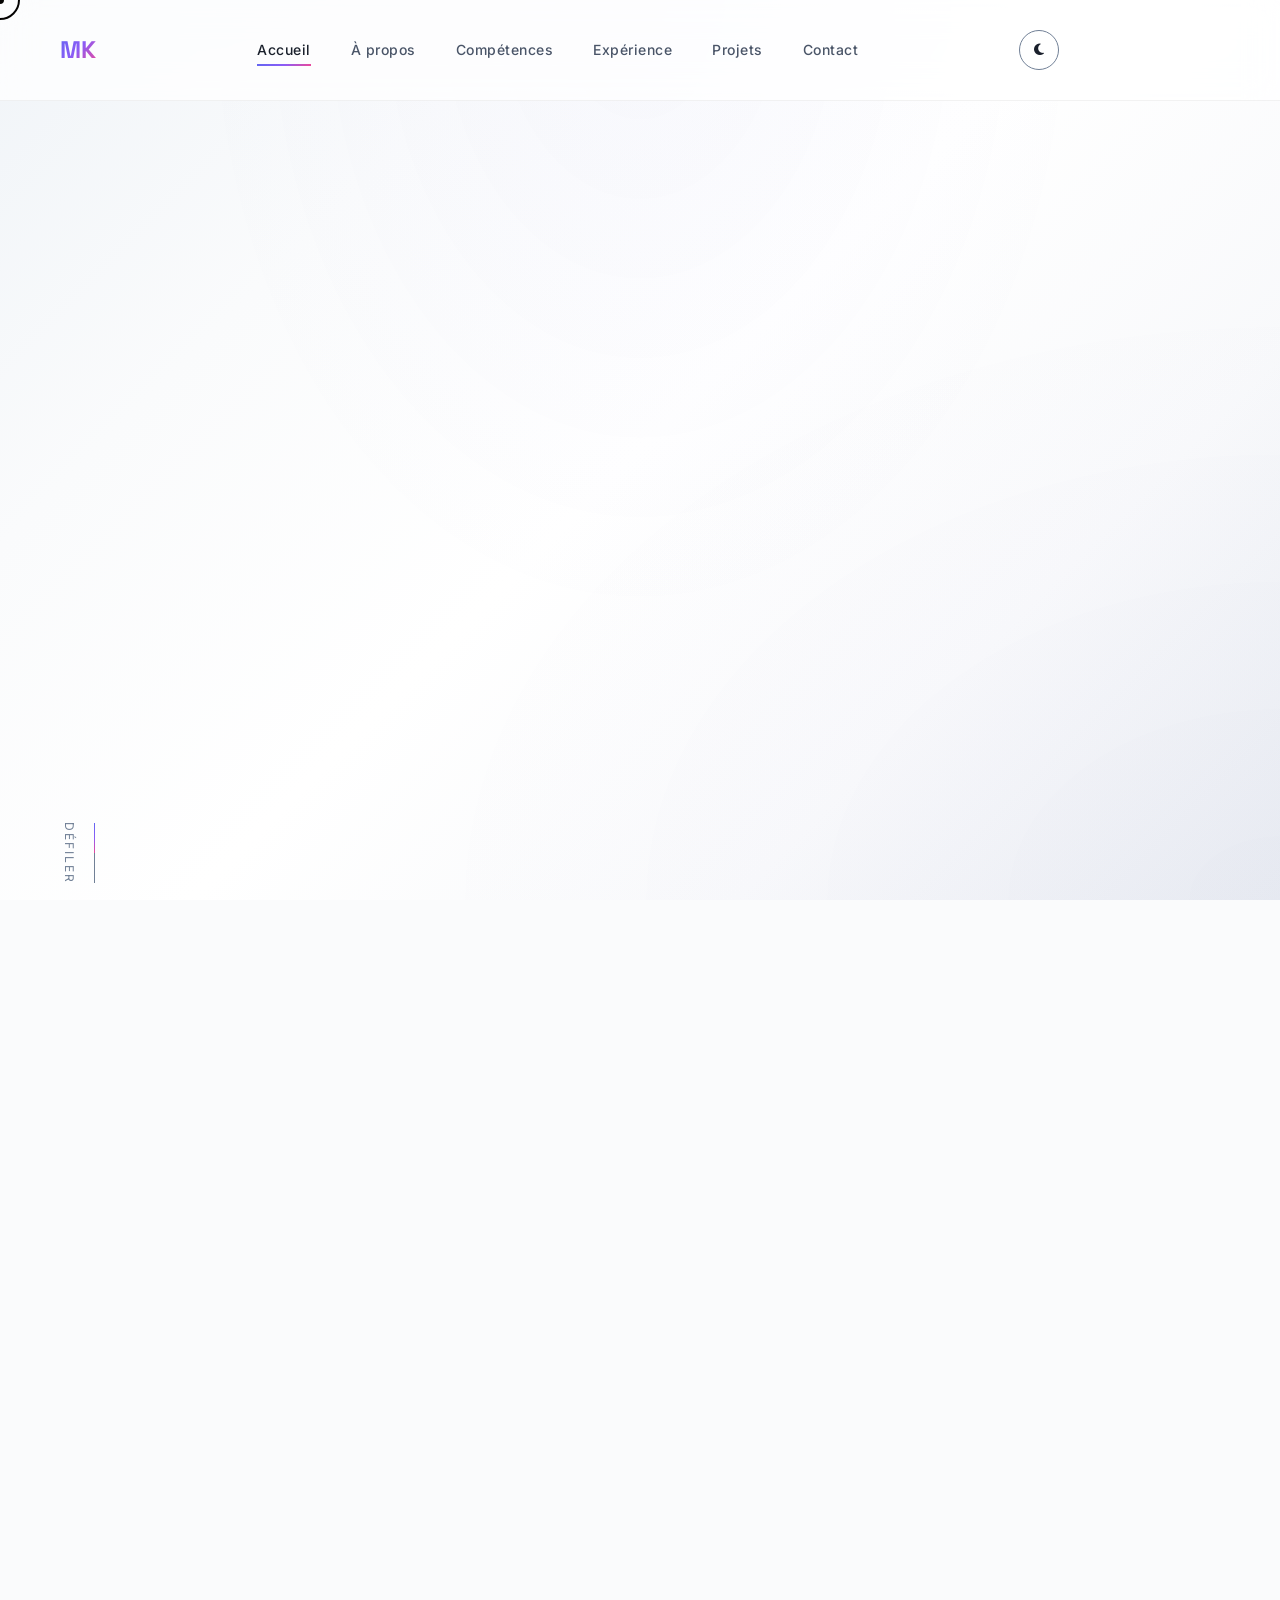
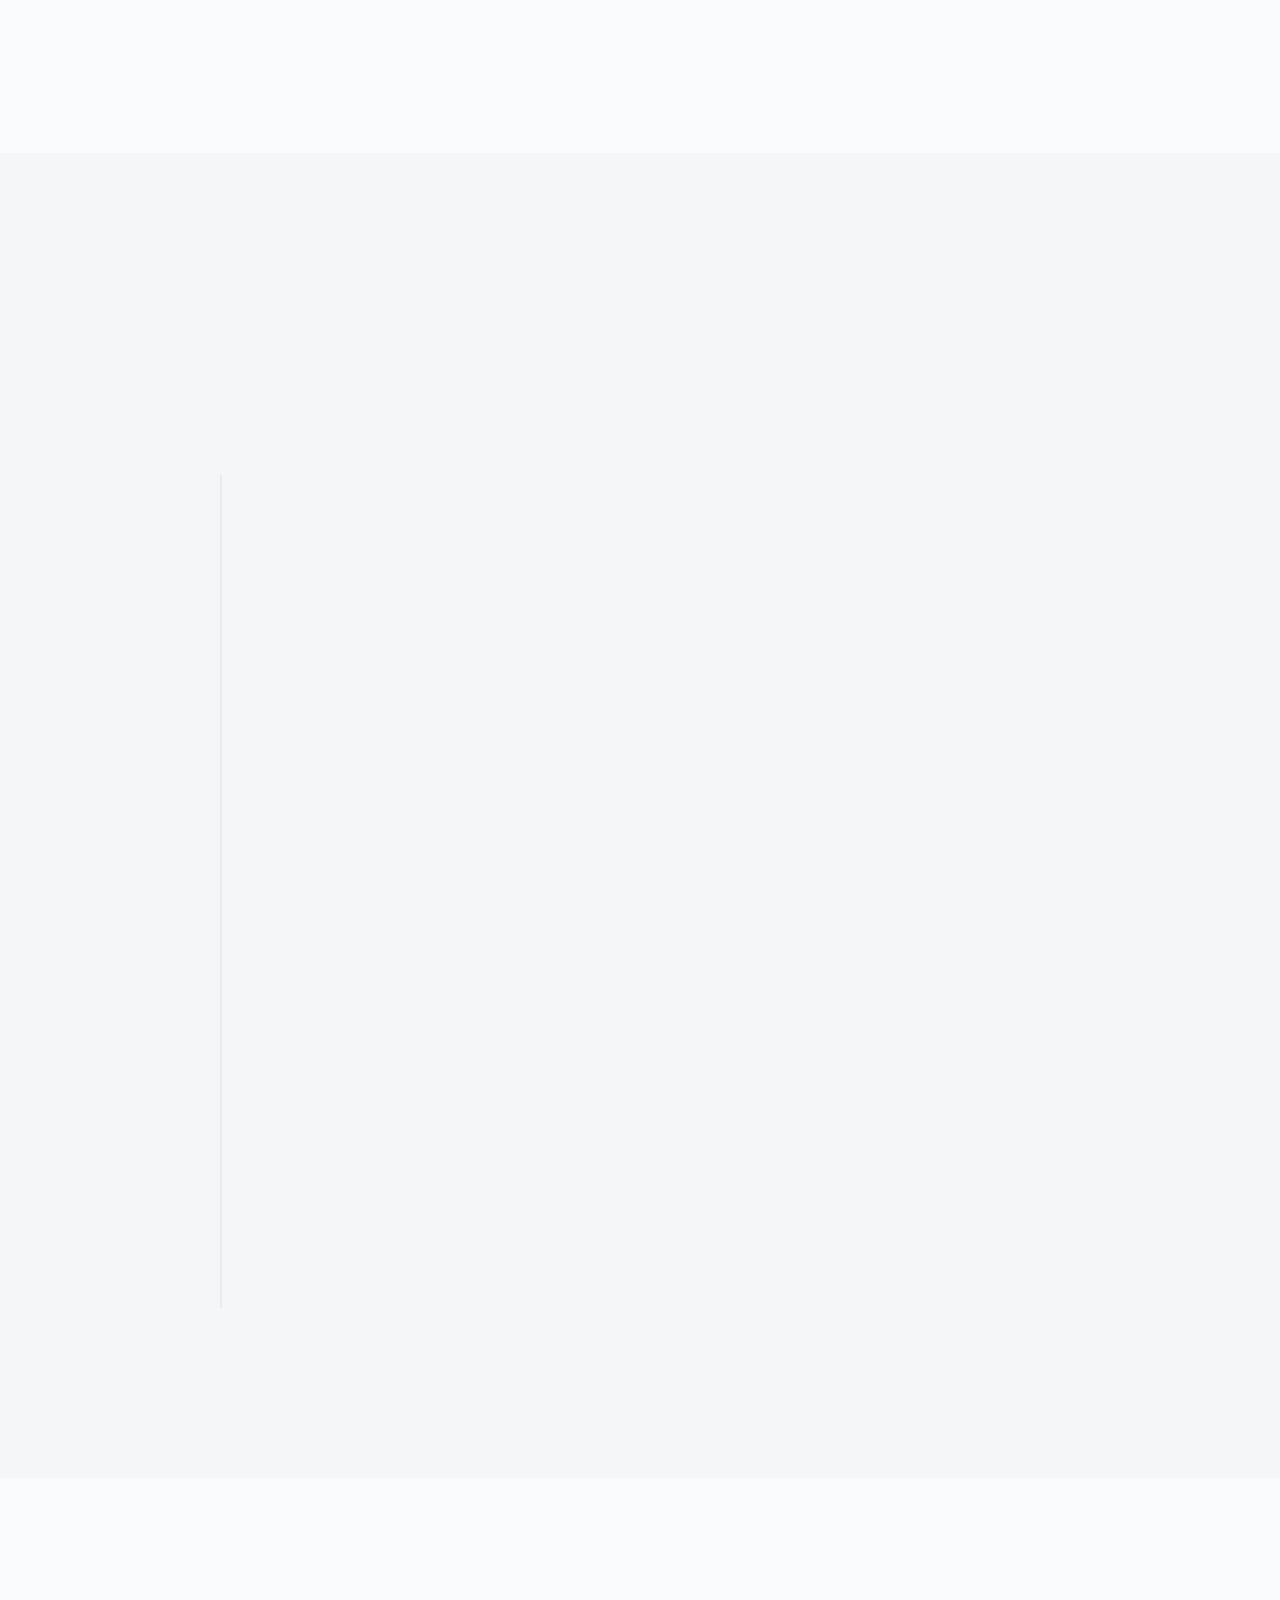
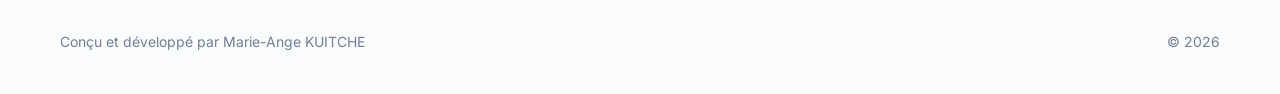
==== index.html @ 43c2dd14 "fix version mobile essaie 2" ====
<!DOCTYPE html>
<html lang="fr">
<head>
    <meta charset="UTF-8">
    <meta name="viewport" content="width=device-width, initial-scale=1.0">
    <title>Marie-Ange KUITCHE - Développeuse Full Stack | QA & Test Automation</title>

    <!-- Stylesheets -->
    <link rel="stylesheet" href="static/css/style.css?v=4.1">
    <link rel="stylesheet" href="https://cdnjs.cloudflare.com/ajax/libs/font-awesome/6.5.1/css/all.min.css">

    <!-- Fonts -->
    <link rel="preconnect" href="https://fonts.googleapis.com">
    <link rel="preconnect" href="https://fonts.gstatic.com" crossorigin>
    <link href="https://fonts.googleapis.com/css2?family=Inter:wght@300;400;500;600;700;800;900&family=Space+Grotesk:wght@300;400;500;600;700&display=swap" rel="stylesheet">
</head>
<body class="loading">
    <!-- Loading Screen -->
    <div class="loader-wrapper">
        <div class="loader">
            <div class="loader-inner">
                <div class="loader-line-wrap">
                    <div class="loader-line"></div>
                </div>
                <div class="loader-line-wrap">
                    <div class="loader-line"></div>
                </div>
                <div class="loader-line-wrap">
                    <div class="loader-line"></div>
                </div>
                <div class="loader-line-wrap">
                    <div class="loader-line"></div>
                </div>
                <div class="loader-line-wrap">
                    <div class="loader-line"></div>
                </div>
            </div>
        </div>
        <div class="loader-text">Chargement<span class="loader-dots"></span></div>
    </div>

    <!-- WebGL Canvas Background -->
    <canvas id="webgl-canvas"></canvas>

    <!-- Cursor -->
    <div class="custom-cursor">
        <div class="cursor-dot"></div>
        <div class="cursor-outline"></div>
    </div>

    <!-- Navigation -->
    <nav class="nav">
        <div class="nav-logo">
            <a href="#home" class="logo-link">
                <span class="logo-text">MK</span>
            </a>
        </div>
        <div class="nav-menu">
            <a href="#home" class="nav-item active">Accueil</a>
            <a href="#about" class="nav-item">À propos</a>
            <a href="#skills" class="nav-item">Compétences</a>
            <a href="#experience" class="nav-item">Expérience</a>
            <a href="#work" class="nav-item">Projets</a>
            <a href="#contact" class="nav-item">Contact</a>
        </div>
        <button class="theme-toggle" id="themeToggle">
            <i class="fas fa-moon"></i>
        </button>
        <div class="menu-toggle" id="menuToggle">
            <span></span>
            <span></span>
        </div>
    </nav>

    <!-- Hero Section -->
    <section id="home" class="hero-section">
        <div class="hero-content">
            <div class="hero-subtitle" data-aos="fade-up">
                <span class="line"></span>
                <span>Bonjour, je suis</span>
            </div>
            <h1 class="hero-title" data-aos="fade-up" data-aos-delay="100">
                <span class="hero-name">Marie-Ange</span>
                <span class="hero-surname">KUITCHE</span>
            </h1>
            <h2 class="hero-description" data-aos="fade-up" data-aos-delay="200">
                <span class="typing-text">Développeuse Full Stack | QA & Test Automation</span>
                <span class="cursor-blink">|</span>
            </h2>
            <p class="hero-text" data-aos="fade-up" data-aos-delay="300">
                Développeuse Full Stack spécialisée QA & Test Automation avec passion pour l'IA et les architectures cloud-natives. J'allie expertise en test automation (ISTQB Advanced Certified) et développement logiciel pour créer des solutions robustes et sécurisées.
            </p>
            <div class="hero-cta" data-aos="fade-up" data-aos-delay="400">
                <a href="#contact" class="btn btn-primary">
                    <span>Me contacter</span>
                    <i class="fas fa-arrow-right"></i>
                </a>
                <a href="#work" class="btn btn-secondary">
                    <span>Voir mes projets</span>
                    <i class="fas fa-briefcase"></i>
                </a>
            </div>
            <div class="hero-socials" data-aos="fade-up" data-aos-delay="500">
                <a href="https://github.com/N377Y" target="_blank" class="social-link">
                    <i class="fab fa-github"></i>
                </a>
                <a href="https://www.linkedin.com/in/marie-ange-nelly-kuitche-megouo-a49974226/" target="_blank" class="social-link">
                    <i class="fab fa-linkedin"></i>
                </a>
                <a href="mailto:marie-ange.kuitche@groupe-esigelec.org" class="social-link">
                    <i class="fas fa-envelope"></i>
                </a>
            </div>
        </div>
        <div class="scroll-indicator">
            <div class="scroll-text">Défiler</div>
            <div class="scroll-line"></div>
        </div>
    </section>

    <!-- About Section -->
    <section id="about" class="about-section">
        <div class="container">
            <div class="section-header" data-aos="fade-up">
                <span class="section-number">01</span>
                <h2 class="section-title">À propos de moi</h2>
            </div>
            <div class="about-grid">
                <div class="about-text" data-aos="fade-right">
                    <p class="lead">Ingénieure logiciel passionnée par l'excellence technique et l'innovation. Mon parcours combine développement Full Stack, qualité logicielle et architecture cloud, avec une expertise particulière en automatisation de tests et en solutions IA pour améliorer les processus métier.</p>

                    <h3 style="margin-top: 30px; margin-bottom: 20px; font-size: 20px; font-weight: 600;">Mon expertise couvre :</h3>
                    <ul style="list-style: none; padding-left: 0; margin-bottom: 30px;">
                        <li style="padding: 8px 0; padding-left: 20px; position: relative;">
                            <span style="position: absolute; left: 0; color: #6366f1;">•</span>
                            <strong>Test Automation & QA :</strong> Tests E2E, fonctionnels, JIRA ticketing, reporting BO
                        </li>
                        <li style="padding: 8px 0; padding-left: 20px; position: relative;">
                            <span style="position: absolute; left: 0; color: #8b5cf6;">•</span>
                            <strong>Full Stack IA :</strong> Python/Flask (backend), React/TypeScript (frontend), GCP (infrastructure)
                        </li>
                        <li style="padding: 8px 0; padding-left: 20px; position: relative;">
                            <span style="position: absolute; left: 0; color: #ec4899;">•</span>
                            <strong>Cloud-Native :</strong> Google Cloud Functions, Cloud Run, Firestore, Docker, CI/CD
                        </li>
                    </ul>

                    <p>Actuellement consultante chez Haulogy, je conçois des solutions de test automation pour garantir la qualité des applications critiques. Certifiée ISTQB Advanced Level, Google Cloud Digital Leader et Terraform Associate, je m'engage à livrer des projets performants et maintenables.</p>

                    <div class="stats-grid">
                        <div class="stat-item">
                            <div class="stat-number" data-target="3">0</div>
                            <div class="stat-label">Années d'expérience</div>
                        </div>
                        <div class="stat-item">
                            <div class="stat-number" data-target="4">0</div>
                            <div class="stat-label">Projets innovants</div>
                        </div>
                        <div class="stat-item">
                            <div class="stat-number" data-target="10">0</div>
                            <div class="stat-label">Technologies maîtrisées</div>
                        </div>
                    </div>
                </div>
                <div class="about-image" data-aos="fade-left">
                    <div class="image-wrapper">
                        <div class="image-gradient"></div>
                        
                        <img src="static/images/profile.png" alt="Marie-Ange KUITCHE" class="profile-photo">
                        
                    </div>
                </div>
            </div>
        </div>
    </section>

    <!-- Skills Section -->
    <section id="skills" class="skills-section">
        <div class="container">
            <div class="section-header" data-aos="fade-up">
                <span class="section-number">02</span>
                <h2 class="section-title">Compétences techniques</h2>
            </div>

            
            <!-- Programming Languages -->
            <div class="skills-category" data-aos="fade-up">
                <h3 class="category-title"><i class="fas fa-code"></i> Langages de Programmation</h3>
                <div class="skills-grid">
                    
                    <div class="skill-item" data-aos="fade-up" data-aos-delay="50">
                        <div class="skill-icon">
                            <i class="fab fa-python"></i>
                        </div>
                        <h3 class="skill-name">Python</h3>
                        <div class="skill-level">
                            <div class="skill-bar">
                                <div class="skill-fill" data-level="90">
                                    <span class="skill-percent">90%</span>
                                </div>
                            </div>
                        </div>
                    </div>
                    
                    <div class="skill-item" data-aos="fade-up" data-aos-delay="100">
                        <div class="skill-icon">
                            <i class="fab fa-js"></i>
                        </div>
                        <h3 class="skill-name">JavaScript</h3>
                        <div class="skill-level">
                            <div class="skill-bar">
                                <div class="skill-fill" data-level="70">
                                    <span class="skill-percent">70%</span>
                                </div>
                            </div>
                        </div>
                    </div>
                    
                    <div class="skill-item" data-aos="fade-up" data-aos-delay="150">
                        <div class="skill-icon">
                            <i class="fab fa-java"></i>
                        </div>
                        <h3 class="skill-name">Java</h3>
                        <div class="skill-level">
                            <div class="skill-bar">
                                <div class="skill-fill" data-level="65">
                                    <span class="skill-percent">65%</span>
                                </div>
                            </div>
                        </div>
                    </div>
                    
                    <div class="skill-item" data-aos="fade-up" data-aos-delay="200">
                        <div class="skill-icon">
                            <i class="fas fa-code"></i>
                        </div>
                        <h3 class="skill-name">C</h3>
                        <div class="skill-level">
                            <div class="skill-bar">
                                <div class="skill-fill" data-level="80">
                                    <span class="skill-percent">80%</span>
                                </div>
                            </div>
                        </div>
                    </div>
                    
                    <div class="skill-item" data-aos="fade-up" data-aos-delay="250">
                        <div class="skill-icon">
                            <i class="fas fa-code"></i>
                        </div>
                        <h3 class="skill-name">C++</h3>
                        <div class="skill-level">
                            <div class="skill-bar">
                                <div class="skill-fill" data-level="70">
                                    <span class="skill-percent">70%</span>
                                </div>
                            </div>
                        </div>
                    </div>
                    
                    <div class="skill-item" data-aos="fade-up" data-aos-delay="300">
                        <div class="skill-icon">
                            <i class="fab fa-html5"></i>
                        </div>
                        <h3 class="skill-name">HTML/CSS</h3>
                        <div class="skill-level">
                            <div class="skill-bar">
                                <div class="skill-fill" data-level="95">
                                    <span class="skill-percent">95%</span>
                                </div>
                            </div>
                        </div>
                    </div>
                    
                    <div class="skill-item" data-aos="fade-up" data-aos-delay="350">
                        <div class="skill-icon">
                            <i class="fas fa-database"></i>
                        </div>
                        <h3 class="skill-name">SQL</h3>
                        <div class="skill-level">
                            <div class="skill-bar">
                                <div class="skill-fill" data-level="65">
                                    <span class="skill-percent">65%</span>
                                </div>
                            </div>
                        </div>
                    </div>
                    
                </div>
            </div>

            <!-- Frameworks -->
            <div class="skills-category" data-aos="fade-up">
                <h3 class="category-title"><i class="fas fa-layer-group"></i> Frameworks & Bibliothèques</h3>
                <div class="skills-grid">
                    
                    <div class="skill-item" data-aos="fade-up" data-aos-delay="50">
                        <div class="skill-icon">
                            <i class="fas fa-flask"></i>
                        </div>
                        <h3 class="skill-name">Flask</h3>
                        <div class="skill-level">
                            <div class="skill-bar">
                                <div class="skill-fill" data-level="75">
                                    <span class="skill-percent">75%</span>
                                </div>
                            </div>
                        </div>
                    </div>
                    
                    <div class="skill-item" data-aos="fade-up" data-aos-delay="100">
                        <div class="skill-icon">
                            <i class="fab fa-react"></i>
                        </div>
                        <h3 class="skill-name">React</h3>
                        <div class="skill-level">
                            <div class="skill-bar">
                                <div class="skill-fill" data-level="65">
                                    <span class="skill-percent">65%</span>
                                </div>
                            </div>
                        </div>
                    </div>
                    
                    <div class="skill-item" data-aos="fade-up" data-aos-delay="150">
                        <div class="skill-icon">
                            <i class="fab fa-vuejs"></i>
                        </div>
                        <h3 class="skill-name">Vue.js</h3>
                        <div class="skill-level">
                            <div class="skill-bar">
                                <div class="skill-fill" data-level="75">
                                    <span class="skill-percent">75%</span>
                                </div>
                            </div>
                        </div>
                    </div>
                    
                </div>
            </div>

            <!-- DevOps & Cloud -->
            <div class="skills-category" data-aos="fade-up">
                <h3 class="category-title"><i class="fas fa-cloud"></i> DevOps & Cloud</h3>
                <div class="skills-grid">
                    
                    <div class="skill-item" data-aos="fade-up" data-aos-delay="50">
                        <div class="skill-icon">
                            <i class="fab fa-docker"></i>
                        </div>
                        <h3 class="skill-name">Docker</h3>
                        <div class="skill-level">
                            <div class="skill-bar">
                                <div class="skill-fill" data-level="80">
                                    <span class="skill-percent">80%</span>
                                </div>
                            </div>
                        </div>
                    </div>
                    
                    <div class="skill-item" data-aos="fade-up" data-aos-delay="100">
                        <div class="skill-icon">
                            <i class="fas fa-dharmachakra"></i>
                        </div>
                        <h3 class="skill-name">Kubernetes</h3>
                        <div class="skill-level">
                            <div class="skill-bar">
                                <div class="skill-fill" data-level="30">
                                    <span class="skill-percent">30%</span>
                                </div>
                            </div>
                        </div>
                    </div>
                    
                    <div class="skill-item" data-aos="fade-up" data-aos-delay="150">
                        <div class="skill-icon">
                            <i class="fab fa-aws"></i>
                        </div>
                        <h3 class="skill-name">AWS</h3>
                        <div class="skill-level">
                            <div class="skill-bar">
                                <div class="skill-fill" data-level="40">
                                    <span class="skill-percent">40%</span>
                                </div>
                            </div>
                        </div>
                    </div>
                    
                    <div class="skill-item" data-aos="fade-up" data-aos-delay="200">
                        <div class="skill-icon">
                            <i class="fab fa-google"></i>
                        </div>
                        <h3 class="skill-name">Google Cloud Platform</h3>
                        <div class="skill-level">
                            <div class="skill-bar">
                                <div class="skill-fill" data-level="65">
                                    <span class="skill-percent">65%</span>
                                </div>
                            </div>
                        </div>
                    </div>
                    
                </div>
            </div>

            <!-- Tools & IDE -->
            <div class="skills-category skills-extra-category" data-aos="fade-up" style="display: none;">
                <h3 class="category-title"><i class="fas fa-tools"></i> Outils & IDE</h3>
                <div class="skills-grid">
                    
                    <div class="skill-item" data-aos="fade-up" data-aos-delay="50">
                        <div class="skill-icon">
                            <i class="fas fa-code"></i>
                        </div>
                        <h3 class="skill-name">VS Code</h3>
                        <div class="skill-level">
                            <div class="skill-bar">
                                <div class="skill-fill" data-level="95">
                                    <span class="skill-percent">95%</span>
                                </div>
                            </div>
                        </div>
                    </div>
                    
                    <div class="skill-item" data-aos="fade-up" data-aos-delay="100">
                        <div class="skill-icon">
                            <i class="fas fa-code"></i>
                        </div>
                        <h3 class="skill-name">PyCharm</h3>
                        <div class="skill-level">
                            <div class="skill-bar">
                                <div class="skill-fill" data-level="90">
                                    <span class="skill-percent">90%</span>
                                </div>
                            </div>
                        </div>
                    </div>
                    
                    <div class="skill-item" data-aos="fade-up" data-aos-delay="150">
                        <div class="skill-icon">
                            <i class="fas fa-code"></i>
                        </div>
                        <h3 class="skill-name">IntelliJ IDEA</h3>
                        <div class="skill-level">
                            <div class="skill-bar">
                                <div class="skill-fill" data-level="85">
                                    <span class="skill-percent">85%</span>
                                </div>
                            </div>
                        </div>
                    </div>
                    
                    <div class="skill-item" data-aos="fade-up" data-aos-delay="200">
                        <div class="skill-icon">
                            <i class="fas fa-code"></i>
                        </div>
                        <h3 class="skill-name">CLion</h3>
                        <div class="skill-level">
                            <div class="skill-bar">
                                <div class="skill-fill" data-level="80">
                                    <span class="skill-percent">80%</span>
                                </div>
                            </div>
                        </div>
                    </div>
                    
                    <div class="skill-item" data-aos="fade-up" data-aos-delay="250">
                        <div class="skill-icon">
                            <i class="fas fa-code"></i>
                        </div>
                        <h3 class="skill-name">Eclipse</h3>
                        <div class="skill-level">
                            <div class="skill-bar">
                                <div class="skill-fill" data-level="75">
                                    <span class="skill-percent">75%</span>
                                </div>
                            </div>
                        </div>
                    </div>
                    
                    <div class="skill-item" data-aos="fade-up" data-aos-delay="300">
                        <div class="skill-icon">
                            <i class="fab fa-github"></i>
                        </div>
                        <h3 class="skill-name">Git/GitHub</h3>
                        <div class="skill-level">
                            <div class="skill-bar">
                                <div class="skill-fill" data-level="90">
                                    <span class="skill-percent">90%</span>
                                </div>
                            </div>
                        </div>
                    </div>
                    
                    <div class="skill-item" data-aos="fade-up" data-aos-delay="350">
                        <div class="skill-icon">
                            <i class="fab fa-jira"></i>
                        </div>
                        <h3 class="skill-name">JIRA</h3>
                        <div class="skill-level">
                            <div class="skill-bar">
                                <div class="skill-fill" data-level="90">
                                    <span class="skill-percent">90%</span>
                                </div>
                            </div>
                        </div>
                    </div>
                    
                    <div class="skill-item" data-aos="fade-up" data-aos-delay="400">
                        <div class="skill-icon">
                            <i class="fab fa-confluence"></i>
                        </div>
                        <h3 class="skill-name">Confluence</h3>
                        <div class="skill-level">
                            <div class="skill-bar">
                                <div class="skill-fill" data-level="65">
                                    <span class="skill-percent">65%</span>
                                </div>
                            </div>
                        </div>
                    </div>
                    
                </div>
            </div>

            <!-- Testing & QA -->
            <div class="skills-category skills-extra-category" data-aos="fade-up" style="display: none;">
                <h3 class="category-title"><i class="fas fa-vial"></i> Testing & QA</h3>
                <div class="skills-grid">
                    
                    <div class="skill-item" data-aos="fade-up" data-aos-delay="50">
                        <div class="skill-icon">
                            <i class="fas fa-robot"></i>
                        </div>
                        <h3 class="skill-name">Playwright</h3>
                        <div class="skill-level">
                            <div class="skill-bar">
                                <div class="skill-fill" data-level="75">
                                    <span class="skill-percent">75%</span>
                                </div>
                            </div>
                        </div>
                    </div>
                    
                    <div class="skill-item" data-aos="fade-up" data-aos-delay="100">
                        <div class="skill-icon">
                            <i class="fas fa-chart-bar"></i>
                        </div>
                        <h3 class="skill-name">JasperSoft</h3>
                        <div class="skill-level">
                            <div class="skill-bar">
                                <div class="skill-fill" data-level="65">
                                    <span class="skill-percent">65%</span>
                                </div>
                            </div>
                        </div>
                    </div>
                    
                    <div class="skill-item" data-aos="fade-up" data-aos-delay="150">
                        <div class="skill-icon">
                            <i class="fas fa-vial"></i>
                        </div>
                        <h3 class="skill-name">Xray</h3>
                        <div class="skill-level">
                            <div class="skill-bar">
                                <div class="skill-fill" data-level="75">
                                    <span class="skill-percent">75%</span>
                                </div>
                            </div>
                        </div>
                    </div>
                    
                    <div class="skill-item" data-aos="fade-up" data-aos-delay="200">
                        <div class="skill-icon">
                            <i class="fas fa-bug"></i>
                        </div>
                        <h3 class="skill-name">Jam</h3>
                        <div class="skill-level">
                            <div class="skill-bar">
                                <div class="skill-fill" data-level="65">
                                    <span class="skill-percent">65%</span>
                                </div>
                            </div>
                        </div>
                    </div>
                    
                </div>
            </div>

            <!-- Databases -->
            <div class="skills-category skills-extra-category" data-aos="fade-up" style="display: none;">
                <h3 class="category-title"><i class="fas fa-database"></i> Bases de Données</h3>
                <div class="skills-grid">
                    
                    <div class="skill-item" data-aos="fade-up" data-aos-delay="50">
                        <div class="skill-icon">
                            <i class="fas fa-database"></i>
                        </div>
                        <h3 class="skill-name">PostgreSQL</h3>
                        <div class="skill-level">
                            <div class="skill-bar">
                                <div class="skill-fill" data-level="85">
                                    <span class="skill-percent">85%</span>
                                </div>
                            </div>
                        </div>
                    </div>
                    
                    <div class="skill-item" data-aos="fade-up" data-aos-delay="100">
                        <div class="skill-icon">
                            <i class="fas fa-database"></i>
                        </div>
                        <h3 class="skill-name">MongoDB</h3>
                        <div class="skill-level">
                            <div class="skill-bar">
                                <div class="skill-fill" data-level="50">
                                    <span class="skill-percent">50%</span>
                                </div>
                            </div>
                        </div>
                    </div>
                    
                    <div class="skill-item" data-aos="fade-up" data-aos-delay="150">
                        <div class="skill-icon">
                            <i class="fas fa-database"></i>
                        </div>
                        <h3 class="skill-name">NoSQL</h3>
                        <div class="skill-level">
                            <div class="skill-bar">
                                <div class="skill-fill" data-level="50">
                                    <span class="skill-percent">50%</span>
                                </div>
                            </div>
                        </div>
                    </div>
                    
                </div>
            </div>

            <!-- AI Coding Tools -->
            <div class="skills-category skills-extra-category" data-aos="fade-up" style="display: none;">
                <h3 class="category-title"><i class="fas fa-brain"></i> Outils IA pour le Coding</h3>
                <div class="skills-grid">
                    
                    <div class="skill-item" data-aos="fade-up" data-aos-delay="50">
                        <div class="skill-icon">
                            <i class="fas fa-robot"></i>
                        </div>
                        <h3 class="skill-name">Claude Code</h3>
                        <div class="skill-level">
                            <div class="skill-bar">
                                <div class="skill-fill" data-level="90">
                                    <span class="skill-percent">90%</span>
                                </div>
                            </div>
                        </div>
                    </div>
                    
                    <div class="skill-item" data-aos="fade-up" data-aos-delay="100">
                        <div class="skill-icon">
                            <i class="fab fa-github"></i>
                        </div>
                        <h3 class="skill-name">GitHub Copilot</h3>
                        <div class="skill-level">
                            <div class="skill-bar">
                                <div class="skill-fill" data-level="95">
                                    <span class="skill-percent">95%</span>
                                </div>
                            </div>
                        </div>
                    </div>
                    
                    <div class="skill-item" data-aos="fade-up" data-aos-delay="150">
                        <div class="skill-icon">
                            <i class="fas fa-hand-sparkles"></i>
                        </div>
                        <h3 class="skill-name">Manus</h3>
                        <div class="skill-level">
                            <div class="skill-bar">
                                <div class="skill-fill" data-level="85">
                                    <span class="skill-percent">85%</span>
                                </div>
                            </div>
                        </div>
                    </div>
                    
                    <div class="skill-item" data-aos="fade-up" data-aos-delay="200">
                        <div class="skill-icon">
                            <i class="fas fa-gem"></i>
                        </div>
                        <h3 class="skill-name">Gemini</h3>
                        <div class="skill-level">
                            <div class="skill-bar">
                                <div class="skill-fill" data-level="80">
                                    <span class="skill-percent">80%</span>
                                </div>
                            </div>
                        </div>
                    </div>
                    
                    <div class="skill-item" data-aos="fade-up" data-aos-delay="250">
                        <div class="skill-icon">
                            <i class="fas fa-brain"></i>
                        </div>
                        <h3 class="skill-name">GPT Codex</h3>
                        <div class="skill-level">
                            <div class="skill-bar">
                                <div class="skill-fill" data-level="85">
                                    <span class="skill-percent">85%</span>
                                </div>
                            </div>
                        </div>
                    </div>
                    
                </div>
            </div>

            <!-- Show More Button -->
            <div class="skills-show-more" data-aos="fade-up" style="text-align: center; margin-top: 40px;">
                <button id="skillsToggleBtn" class="btn btn-secondary">
                    <span id="skillsToggleText">Voir plus</span>
                    <i id="skillsToggleIcon" class="fas fa-chevron-down"></i>
                </button>
            </div>

            
        </div>
    </section>

    <!-- Soft Skills Section -->
    <section id="soft-skills" class="soft-skills-section">
        <div class="container">
            <div class="section-header" data-aos="fade-up">
                <span class="section-number">03</span>
                <h2 class="section-title">Compétences comportementales</h2>
            </div>
            <div class="soft-skills-grid">
                
                <div class="soft-skill-card" data-aos="fade-up" data-aos-delay="50">
                    <div class="soft-skill-icon">
                        <i class="fas fa-ear-listen"></i>
                    </div>
                    <h3 class="soft-skill-name">Écoute active</h3>
                    <p class="soft-skill-description">Capacité d'écoute attentive pour comprendre les besoins et les attentes des clients et équipes.</p>
                </div>
                
                <div class="soft-skill-card" data-aos="fade-up" data-aos-delay="100">
                    <div class="soft-skill-icon">
                        <i class="fas fa-lightbulb"></i>
                    </div>
                    <h3 class="soft-skill-name">Curiosité</h3>
                    <p class="soft-skill-description">Soif d'apprendre et de découvrir de nouvelles technologies et approches innovantes.</p>
                </div>
                
                <div class="soft-skill-card" data-aos="fade-up" data-aos-delay="150">
                    <div class="soft-skill-icon">
                        <i class="fas fa-shield-alt"></i>
                    </div>
                    <h3 class="soft-skill-name">Résilience</h3>
                    <p class="soft-skill-description">Capacité à persévérer face aux défis et à rebondir après les obstacles.</p>
                </div>
                
                <div class="soft-skill-card" data-aos="fade-up" data-aos-delay="200">
                    <div class="soft-skill-icon">
                        <i class="fas fa-palette"></i>
                    </div>
                    <h3 class="soft-skill-name">Créativité</h3>
                    <p class="soft-skill-description">Approche créative pour résoudre des problèmes complexes avec des solutions innovantes.</p>
                </div>
                
                <div class="soft-skill-card" data-aos="fade-up" data-aos-delay="250">
                    <div class="soft-skill-icon">
                        <i class="fas fa-heart"></i>
                    </div>
                    <h3 class="soft-skill-name">Intelligence émotionnelle</h3>
                    <p class="soft-skill-description">Compréhension et gestion des émotions pour favoriser de bonnes relations de travail.</p>
                </div>
                
                <div class="soft-skill-card" data-aos="fade-up" data-aos-delay="300">
                    <div class="soft-skill-icon">
                        <i class="fas fa-sync-alt"></i>
                    </div>
                    <h3 class="soft-skill-name">Flexibilité et adaptabilité</h3>
                    <p class="soft-skill-description">Adaptation rapide aux changements et aux nouvelles situations professionnelles.</p>
                </div>
                
            </div>
        </div>
    </section>

    <!-- Experience Section -->
    <section id="experience" class="experience-section">
        <div class="container">
            <div class="section-header" data-aos="fade-up">
                <span class="section-number">04</span>
                <h2 class="section-title">Expérience professionnelle</h2>
            </div>
            <div class="timeline">
                
                <div class="timeline-item" data-aos="fade-up" data-aos-delay="100">
                    <div class="timeline-marker">
                        <i class="fas fa-briefcase"></i>
                    </div>
                    <div class="timeline-content">
                        <div class="timeline-header">
                            <h3 class="timeline-title">Consultante Testing</h3>
                            <span class="timeline-company">Haulogy, Poitiers</span>
                            <span class="timeline-period">
                                <i class="far fa-calendar"></i> Novembre 2023 - Présent
                            </span>
                        </div>
                        <p class="timeline-description">Tests et automatisation pour améliorer la qualité logicielle des applications clients.</p>
                        
                        <ul class="timeline-achievements">
                            
                            <li>Tests Fonctionnels E2E : Conception et exécution de cas de test fonctionnels, validation règles métier. Couverture : 89% des fonctionnalités critiques</li>
                            
                            <li>Support Client & Ticketing JIRA : Gestion tickets utilisateurs, triage, suivi et documentation. Métrique : 94% tickets remontés en SLA (<48h)</li>
                            
                            <li>Reporting BO (Jaspersoft & SQL) : Création rapports métier (SQL queries complexes), dashboards Jaspersoft. Impact : Réduction temps reporting manuel de 50%</li>
                            
                            <li>Cookbooks de paramétrage : Documentation technique complète pour configuration système, onboarding équipes. Utilisation : 60% des nouvelles configurations l'utilisent (source truth)</li>
                            
                        </ul>
                        
                    </div>
                </div>
                
                <div class="timeline-item" data-aos="fade-up" data-aos-delay="200">
                    <div class="timeline-marker">
                        <i class="fas fa-code"></i>
                    </div>
                    <div class="timeline-content">
                        <div class="timeline-header">
                            <h3 class="timeline-title">Stagiaire en développement Frontend</h3>
                            <span class="timeline-company">Clarans Afrique, Douala (Afrique CA)</span>
                            <span class="timeline-period">
                                <i class="far fa-calendar"></i> Juin 2022 - Août 2022
                            </span>
                        </div>
                        <p class="timeline-description">Apprentissage du développement front-end et création d'applications web interactives.</p>
                        
                        <ul class="timeline-achievements">
                            
                            <li>Apprentissage du développement front-end, programmation en JavaScript</li>
                            
                            <li>Création d'une application web interactive en utilisant du HTML/CSS et JavaScript</li>
                            
                        </ul>
                        
                    </div>
                </div>
                
            </div>
        </div>
    </section>

    <!-- Education Section -->
    <section id="education" class="education-section">
        <div class="container">
            <div class="section-header" data-aos="fade-up">
                <span class="section-number">05</span>
                <h2 class="section-title">Formation</h2>
            </div>
            <div class="education-grid">
                
                <div class="education-card" data-aos="fade-up" data-aos-delay="100">
                    <div class="education-icon">
                        <i class="fas fa-graduation-cap"></i>
                    </div>
                    <div class="education-content">
                        <h3 class="education-degree">Ingénieur Développement Logiciel - Test et Qualité</h3>
                        <p class="education-school">École supérieure d'ingénieurs en génie électrique, France</p>
                        <span class="education-period">
                            <i class="far fa-calendar"></i> Septembre 2023 - Présent
                        </span>
                        
                        <p class="education-description">Analyse et conception : Algorithmique et structures, UML et Design Pattern, SQL et NoSQL. Développement logiciel, Architecture et Test : DevOps, POO, TDD et qualité. Qualité logicielle : Assurance, performance et stabilité. Architecture des SI et Cybersécurité. Cloud & DevOps : Programmation système et Infrastructure As a Code, Déploiement et Cloud Computing. Certifications : ISTQB et Numérique Responsable. Management et suivi de projet.</p>
                        
                    </div>
                </div>
                
                <div class="education-card" data-aos="fade-up" data-aos-delay="200">
                    <div class="education-icon">
                        <i class="fas fa-university"></i>
                    </div>
                    <div class="education-content">
                        <h3 class="education-degree">Prépa Intégrée en Ingénierie Générale</h3>
                        <p class="education-school">Prepavogt, Yaoundé, Cameroun</p>
                        <span class="education-period">
                            <i class="far fa-calendar"></i> Septembre 2021 - Juin 2023
                        </span>
                        
                        <p class="education-description">Formation préparatoire en ingénierie avec fondamentaux scientifiques et techniques.</p>
                        
                    </div>
                </div>
                
            </div>
        </div>
    </section>

    <!-- Certifications Section -->
    <section id="certifications" class="certifications-section">
        <div class="container">
            <div class="section-header" data-aos="fade-up">
                <span class="section-number">06</span>
                <h2 class="section-title">Certifications</h2>
            </div>
            <div class="certifications-grid">
                
                <div class="certification-card" data-aos="fade-up" data-aos-delay="100">
                    <div class="certification-header">
                        <div class="certification-icon">
                            <i class="fas fa-certificate"></i>
                        </div>
                        <div class="certification-info">
                            <h3 class="certification-name">ISTQB Certified Tester Advanced Level Test Automation Engineering</h3>
                            <p class="certification-issuer">ISTQB - International Software Testing Qualifications Board</p>
                            <span class="certification-date">
                                <i class="far fa-calendar"></i> 
                            </span>
                        </div>
                    </div>

                    
                    <div class="certification-preview">
                        <iframe src="static/certifications/ISTQB.pdf#toolbar=0&navpanes=0&scrollbar=0" class="certification-iframe"></iframe>
                        <div class="certification-overlay">
                            <i class="fas fa-search-plus"></i>
                        </div>
                    </div>
                    

                    
                    <p class="certification-description">Certification avancée en automatisation des tests et ingénierie de la qualité logicielle.</p>
                    
                    
                    
                    <div class="certification-actions">
                        <a href="static/certifications/ISTQB.pdf" target="_blank" class="certification-link">
                            <i class="fas fa-external-link-alt"></i> Ouvrir en grand
                        </a>
                        <a href="static/certifications/ISTQB.pdf" download class="certification-link certification-download">
                            <i class="fas fa-download"></i> Télécharger
                        </a>
                    </div>
                    
                </div>
                
                <div class="certification-card" data-aos="fade-up" data-aos-delay="200">
                    <div class="certification-header">
                        <div class="certification-icon">
                            <i class="fab fa-google"></i>
                        </div>
                        <div class="certification-info">
                            <h3 class="certification-name">Google Cloud Digital Leader</h3>
                            <p class="certification-issuer">Google Cloud</p>
                            <span class="certification-date">
                                <i class="far fa-calendar"></i> 
                            </span>
                        </div>
                    </div>

                    
                    <div class="certification-preview">
                        <iframe src="static/certifications/CloudDigitalLeader.pdf#toolbar=0&navpanes=0&scrollbar=0" class="certification-iframe"></iframe>
                        <div class="certification-overlay">
                            <i class="fas fa-search-plus"></i>
                        </div>
                    </div>
                    

                    
                    <p class="certification-description">Certification sur les fondamentaux du cloud computing et des services Google Cloud.</p>
                    
                    
                    
                    <div class="certification-actions">
                        <a href="static/certifications/CloudDigitalLeader.pdf" target="_blank" class="certification-link">
                            <i class="fas fa-external-link-alt"></i> Ouvrir en grand
                        </a>
                        <a href="static/certifications/CloudDigitalLeader.pdf" download class="certification-link certification-download">
                            <i class="fas fa-download"></i> Télécharger
                        </a>
                    </div>
                    
                </div>
                
                <div class="certification-card" data-aos="fade-up" data-aos-delay="300">
                    <div class="certification-header">
                        <div class="certification-icon">
                            <i class="fas fa-leaf"></i>
                        </div>
                        <div class="certification-info">
                            <h3 class="certification-name">Numérique Responsable</h3>
                            <p class="certification-issuer">Institut du Numérique Responsable</p>
                            <span class="certification-date">
                                <i class="far fa-calendar"></i> 
                            </span>
                        </div>
                    </div>

                    
                    <div class="certification-preview">
                        <iframe src="static/certifications/Numerique-responsable.pdf#toolbar=0&navpanes=0&scrollbar=0" class="certification-iframe"></iframe>
                        <div class="certification-overlay">
                            <i class="fas fa-search-plus"></i>
                        </div>
                    </div>
                    

                    
                    <p class="certification-description">Certification sur les bonnes pratiques du numérique responsable et durable.</p>
                    
                    
                    
                    <div class="certification-actions">
                        <a href="static/certifications/Numerique-responsable.pdf" target="_blank" class="certification-link">
                            <i class="fas fa-external-link-alt"></i> Ouvrir en grand
                        </a>
                        <a href="static/certifications/Numerique-responsable.pdf" download class="certification-link certification-download">
                            <i class="fas fa-download"></i> Télécharger
                        </a>
                    </div>
                    
                </div>
                
                <div class="certification-card" data-aos="fade-up" data-aos-delay="400">
                    <div class="certification-header">
                        <div class="certification-icon">
                            <i class="fas fa-cube"></i>
                        </div>
                        <div class="certification-info">
                            <h3 class="certification-name">HashiCorp Certified: Terraform Associate (003)</h3>
                            <p class="certification-issuer">HashiCorp</p>
                            <span class="certification-date">
                                <i class="far fa-calendar"></i> 
                            </span>
                        </div>
                    </div>

                    
                    <div class="certification-preview">
                        <iframe src="static/certifications/TerraformAssociate004.pdf#toolbar=0&navpanes=0&scrollbar=0" class="certification-iframe"></iframe>
                        <div class="certification-overlay">
                            <i class="fas fa-search-plus"></i>
                        </div>
                    </div>
                    

                    
                    <p class="certification-description">Certification officielle HashiCorp validant la maîtrise de Terraform pour l'Infrastructure as Code (IaC) : provisioning multi-cloud, gestion des states, modules réutilisables et workflows CI/CD.</p>
                    
                    
                    
                    <div class="certification-actions">
                        <a href="static/certifications/TerraformAssociate004.pdf" target="_blank" class="certification-link">
                            <i class="fas fa-external-link-alt"></i> Ouvrir en grand
                        </a>
                        <a href="static/certifications/TerraformAssociate004.pdf" download class="certification-link certification-download">
                            <i class="fas fa-download"></i> Télécharger
                        </a>
                    </div>
                    
                </div>
                
                <div class="certification-card" data-aos="fade-up" data-aos-delay="500">
                    <div class="certification-header">
                        <div class="certification-icon">
                            <i class="fas fa-language"></i>
                        </div>
                        <div class="certification-info">
                            <h3 class="certification-name">TOEIC - Test of English for International Communication</h3>
                            <p class="certification-issuer">ETS Global</p>
                            <span class="certification-date">
                                <i class="far fa-calendar"></i> 
                            </span>
                        </div>
                    </div>

                    
                    <div class="certification-preview">
                        <iframe src="static/certifications/Toeic.pdf#toolbar=0&navpanes=0&scrollbar=0" class="certification-iframe"></iframe>
                        <div class="certification-overlay">
                            <i class="fas fa-search-plus"></i>
                        </div>
                    </div>
                    

                    
                    <p class="certification-description">Certification officielle d'anglais professionnel attestant d'un niveau avancé en compréhension orale et écrite, indispensable pour évoluer dans des environnements internationaux.</p>
                    
                    
                    
                    <div class="certification-actions">
                        <a href="static/certifications/Toeic.pdf" target="_blank" class="certification-link">
                            <i class="fas fa-external-link-alt"></i> Ouvrir en grand
                        </a>
                        <a href="static/certifications/Toeic.pdf" download class="certification-link certification-download">
                            <i class="fas fa-download"></i> Télécharger
                        </a>
                    </div>
                    
                </div>
                
            </div>
        </div>
    </section>

    <!-- Projects Section -->
    <section id="work" class="projects-section">
        <div class="container">
            <div class="section-header" data-aos="fade-up">
                <span class="section-number">07</span>
                <h2 class="section-title">Projets en vedette</h2>
            </div>
            <div class="projects-container">
                
                <div class="project-card" data-aos="fade-up" data-aos-delay="100" data-project-index="0" style="cursor: pointer;">
                    <div class="project-number">01</div>
                    <div class="project-image" >
                        
                        <img src="static/projets/HackAtassa.png" alt="HackAtassa - Plateforme de gestion de Hackathons" style="width: 100%; height: 100%; object-fit: cover; border-radius: 12px;">
                        
                    </div>
                    <div class="project-content">
                        <h3 class="project-title">HackAtassa - Plateforme de gestion de Hackathons</h3>
                        <p class="project-description">Plateforme complète pour organiser et gérer des hackathons : inscriptions, gestion des équipes, soumissions de projets, évaluations et classements. Interface intuitive pour organisateurs et participants.</p>
                        <div class="project-tech-stack">
                            
                            <span class="tech-badge">Python</span>
                            
                            <span class="tech-badge">Flask</span>
                            
                            <span class="tech-badge">React</span>
                            
                            <span class="tech-badge">PostgreSQL</span>
                            
                            <span class="tech-badge">WebSockets</span>
                            
                        </div>
                        <div class="project-links">
                            
                            
                        </div>
                    </div>
                </div>
                
                <div class="project-card" data-aos="fade-up" data-aos-delay="200" data-project-index="1" style="cursor: pointer;">
                    <div class="project-number">02</div>
                    <div class="project-image" >
                        
                        <img src="static/projets/footelly.png" alt="Footelly - Suivi de matchs de Babyfoot" style="width: 100%; height: 100%; object-fit: cover; border-radius: 12px;">
                        
                    </div>
                    <div class="project-content">
                        <h3 class="project-title">Footelly - Suivi de matchs de Babyfoot</h3>
                        <p class="project-description">Application web de suivi en temps réel de matchs de babyfoot avec gestion des scores, statistiques des joueurs, classements et historique des parties. Interface responsive et temps réel.</p>
                        <div class="project-tech-stack">
                            
                            <span class="tech-badge">Python</span>
                            
                            <span class="tech-badge">Flask</span>
                            
                            <span class="tech-badge">JavaScript</span>
                            
                            <span class="tech-badge">SQLite</span>
                            
                            <span class="tech-badge">Chart.js</span>
                            
                        </div>
                        <div class="project-links">
                            
                            
                            <a href="https://footelly.onrender.com/" target="_blank" class="project-link" onclick="event.stopPropagation();">
                                <i class="fas fa-external-link-alt"></i>
                                <span>Voir la démo</span>
                            </a>
                            
                        </div>
                    </div>
                </div>
                
                <div class="project-card" data-aos="fade-up" data-aos-delay="300" data-project-index="2" style="cursor: pointer;">
                    <div class="project-number">03</div>
                    <div class="project-image" style="background: linear-gradient(135deg, #667eea40, #667eea80);">
                        
                        <div class="project-overlay"></div>
                        
                    </div>
                    <div class="project-content">
                        <h3 class="project-title">Projet d'automatisation des Tests avec Playwright</h3>
                        <p class="project-description">Conception et implémentation suite de tests automatisés (Playwright) pour tests fonctionnels. Gestion qualité : rapports détaillés, identification anomalies, création automatique de tickets interne.</p>
                        <div class="project-tech-stack">
                            
                            <span class="tech-badge">Playwright</span>
                            
                            <span class="tech-badge">JavaScript</span>
                            
                            <span class="tech-badge">TypeScript</span>
                            
                            <span class="tech-badge">Testing</span>
                            
                        </div>
                        <div class="project-links">
                            
                            
                        </div>
                    </div>
                </div>
                
                <div class="project-card" data-aos="fade-up" data-aos-delay="400" data-project-index="3" style="cursor: pointer;">
                    <div class="project-number">04</div>
                    <div class="project-image" >
                        
                        <img src="static/projets/Optimious.png" alt="Outil de gestion administrative pour PME" style="width: 100%; height: 100%; object-fit: cover; border-radius: 12px;">
                        
                    </div>
                    <div class="project-content">
                        <h3 class="project-title">Outil de gestion administrative pour PME</h3>
                        <p class="project-description">Développement d'une plateforme complète pour automatiser déclarations administratives (fiscales, sociales, RH, conformité) et veille réglementaire. Stack : Python/Flask, TypeScript/React, Firestore, Docker, GCP.</p>
                        <div class="project-tech-stack">
                            
                            <span class="tech-badge">Python</span>
                            
                            <span class="tech-badge">Flask</span>
                            
                            <span class="tech-badge">TypeScript</span>
                            
                            <span class="tech-badge">React</span>
                            
                            <span class="tech-badge">Firestore</span>
                            
                            <span class="tech-badge">Docker</span>
                            
                            <span class="tech-badge">GCP</span>
                            
                        </div>
                        <div class="project-links">
                            
                            
                        </div>
                    </div>
                </div>
                
            </div>
        </div>

        <!-- Modal pour les détails du projet -->
        <div id="projectModal" class="project-modal">
            <div class="project-modal-content">
                <span class="project-modal-close">&times;</span>
                <div class="project-modal-body">
                    <div class="project-modal-image">
                        <img id="modalProjectImage" src="" alt="">
                    </div>
                    <div class="project-modal-info">
                        <h2 id="modalProjectTitle"></h2>
                        <p id="modalProjectDescription"></p>

                        <!-- Objectif -->
                        <div class="project-modal-section" id="modalObjectifSection" style="display:none;">
                            <h4><i class="fas fa-bullseye"></i> Objectif du projet</h4>
                            <p id="modalProjectObjectif"></p>
                        </div>

                        <!-- Fonctionnalités clés -->
                        <div class="project-modal-section" id="modalFeaturesSection" style="display:none;">
                            <h4><i class="fas fa-star"></i> Fonctionnalités principales</h4>
                            <ul id="modalProjectFeatures" class="project-features-list"></ul>
                        </div>

                        <div class="project-modal-tech">
                            <h4><i class="fas fa-code"></i> Stack technique</h4>
                            <div id="modalProjectTech"></div>
                        </div>
                        <div class="project-modal-links">
                            <a id="modalProjectGithub" href="#" target="_blank" class="modal-btn modal-btn-github" style="display:none;" onclick="event.stopPropagation();">
                                <i class="fab fa-github"></i> Voir le code
                            </a>
                            <a id="modalProjectDemo" href="#" target="_blank" class="modal-btn modal-btn-demo" style="display:none;" onclick="event.stopPropagation();">
                                <i class="fas fa-external-link-alt"></i> Voir la démo
                            </a>
                        </div>
                    </div>
                </div>
            </div>
        </div>
    </section>

    <!-- CV Section -->
    <section id="cv" class="cv-section">
        <div class="container">
            <div class="section-header" data-aos="fade-up">
                <span class="section-number">08</span>
                <h2 class="section-title">Curriculum Vitae</h2>
            </div>
            <div class="cv-container">
                <div class="cv-intro" data-aos="fade-up">
                    <p>
                        Téléchargez mon CV complet pour en savoir plus sur mon parcours,
                        mes compétences et mes réalisations professionnelles.
                    </p>
                    <div class="cv-actions">
                        <a href="static/cv/CV_Marie-Ange_KUITCHE2.pdf" download class="cv-btn cv-btn-primary">
                            <i class="fas fa-download"></i>
                            <span>Télécharger le CV</span>
                        </a>
                        <a href="static/cv/CV_Marie-Ange_KUITCHE2.pdf" target="_blank" class="cv-btn cv-btn-secondary">
                            <i class="fas fa-external-link-alt"></i>
                            <span>Ouvrir dans un nouvel onglet</span>
                        </a>
                    </div>
                </div>

                <div class="cv-preview" data-aos="fade-up" data-aos-delay="100">
                    <div class="cv-iframe-container">
                        <!-- Option 1: Iframe pour afficher le PDF (décommentez si vous avez un PDF) -->
                        <iframe src="static/cv/CV_Marie-Ange_KUITCHE2.pdf" class="cv-iframe"></iframe>

                        <!-- Option 2: Placeholder avec instructions
                        <div class="cv-placeholder">
                            <i class="fas fa-file-pdf"></i>
                            <h3>Aperçu du CV</h3>
                            <p>Placez votre CV PDF dans le dossier <code>static/cv/</code></p>
                            <p class="text-small">Nommez-le : <strong>CV_Marie-Ange_KUITCHE2.pdf</strong></p>
                            <p class="text-small">Puis décommentez la ligne iframe ci-dessus dans le code HTML</p>
                        </div>
                        -->
                    </div>
                </div>

                <div class="cv-stats" data-aos="fade-up" data-aos-delay="200">
                    <div class="cv-stat-item">
                        <div class="cv-stat-icon">
                            <i class="fas fa-briefcase"></i>
                        </div>
                        <div class="cv-stat-label">Expérience</div>
                        <div class="cv-stat-value">3+ ans</div>
                    </div>
                    <div class="cv-stat-item">
                        <div class="cv-stat-icon">
                            <i class="fas fa-project-diagram"></i>
                        </div>
                        <div class="cv-stat-label">Projets</div>
                        <div class="cv-stat-value">4+</div>
                    </div>
                    <div class="cv-stat-item">
                        <div class="cv-stat-icon">
                            <i class="fas fa-certificate"></i>
                        </div>
                        <div class="cv-stat-label">Certifications</div>
                        <div class="cv-stat-value">5</div>
                    </div>
                </div>
            </div>
        </div>
    </section>

    <!-- Contact Section -->
    <section id="contact" class="contact-section">
        <div class="container">
            <div class="section-header" data-aos="fade-up">
                <span class="section-number">09</span>
                <h2 class="section-title">Me contacter</h2>
            </div>
            <div class="contact-content" data-aos="fade-up" data-aos-delay="100">
                <p class="contact-text">
                    Je suis actuellement disponible pour de nouveaux projets et opportunités.
                    N'hésitez pas à me contacter, que ce soit pour discuter d'une collaboration,
                    d'un projet ou simplement pour échanger !
                </p>
                <div class="contact-methods">
                    <a href="mailto:marie-ange.kuitche@groupe-esigelec.org" class="contact-method">
                        <div class="method-icon">
                            <i class="fas fa-envelope"></i>
                        </div>
                        <div class="method-info">
                            <div class="method-label">Email</div>
                            <div class="method-value">marie-ange.kuitche@groupe-esigelec.org</div>
                        </div>
                    </a>
                    <a href="https://github.com/N377Y" target="_blank" class="contact-method">
                        <div class="method-icon">
                            <i class="fab fa-github"></i>
                        </div>
                        <div class="method-info">
                            <div class="method-label">GitHub</div>
                            <div class="method-value">Profil GitHub</div>
                        </div>
                    </a>
                    <a href="https://www.linkedin.com/in/marie-ange-nelly-kuitche-megouo-a49974226/" target="_blank" class="contact-method">
                        <div class="method-icon">
                            <i class="fab fa-linkedin"></i>
                        </div>
                        <div class="method-info">
                            <div class="method-label">LinkedIn</div>
                            <div class="method-value">Se connecter</div>
                        </div>
                    </a>
                </div>
                <a href="mailto:marie-ange.kuitche@groupe-esigelec.org" class="btn btn-primary btn-large">
                    <span>Dire bonjour</span>
                    <i class="fas fa-paper-plane"></i>
                </a>
            </div>
        </div>
    </section>

    <!-- Footer -->
    <footer class="footer">
        <div class="container">
            <div class="footer-content">
                <p>Conçu et développé par Marie-Ange KUITCHE</p>
                <p class="footer-year">© 2026</p>
            </div>
        </div>
    </footer>

    <!-- Scripts -->
    <script>
        // Project data for modal functionality
        window.portfolioProjects = [{"color": "#667eea", "demo": "#", "description": "Plateforme compl\u00e8te pour organiser et g\u00e9rer des hackathons : inscriptions, gestion des \u00e9quipes, soumissions de projets, \u00e9valuations et classements. Interface intuitive pour organisateurs et participants.", "details": {"challenges": ["Gestion des communications temps r\u00e9el entre 100+ participants simultan\u00e9s", "Optimisation des requ\u00eates PostgreSQL pour le classement dynamique", "Architecture scalable pour supporter plusieurs hackathons en parall\u00e8le"], "features": ["Syst\u00e8me d\u0027inscription avec validation automatique", "Formation automatique des \u00e9quipes selon les comp\u00e9tences", "Soumission de projets avec upload de fichiers", "Syst\u00e8me d\u0027\u00e9valuation par jury avec crit\u00e8res personnalisables", "Classement en temps r\u00e9el avec WebSockets", "Dashboard administrateur pour suivi complet"], "objectif": "Cr\u00e9er une plateforme end-to-end pour faciliter l\u0027organisation et la participation aux hackathons, de l\u0027inscription jusqu\u0027au classement final.", "results": "Utilis\u00e9 avec succ\u00e8s pour 3 hackathons (200+ participants). R\u00e9duction de 70% du temps de gestion administrative."}, "github": "#", "image": "static/projets/HackAtassa.png", "tech": ["Python", "Flask", "React", "PostgreSQL", "WebSockets"], "title": "HackAtassa - Plateforme de gestion de Hackathons"}, {"color": "#f093fb", "demo": "https://footelly.onrender.com/", "description": "Application web de suivi en temps r\u00e9el de matchs de babyfoot avec gestion des scores, statistiques des joueurs, classements et historique des parties. Interface responsive et temps r\u00e9el.", "details": {"challenges": ["Optimisation de l\u0027interface pour saisie rapide des scores pendant les matchs", "Algorithme ELO adapt\u00e9 au babyfoot (\u00e9quipes variables)", "Responsive design pour utilisation sur tablette en bord de table"], "features": ["Enregistrement des matchs en direct avec chronom\u00e8tre int\u00e9gr\u00e9", "Calcul automatique du classement ELO des joueurs", "Statistiques personnelles : ratio victoires/d\u00e9faites, \u00e9volution du score", "Graphiques interactifs avec Chart.js (performances dans le temps)", "Historique complet des parties avec replay d\u00e9taill\u00e9", "Mode tournoi avec brackets et \u00e9limination directe"], "objectif": "Digitaliser et gamifier les matchs de babyfoot en entreprise avec statistiques d\u00e9taill\u00e9es et classements comp\u00e9titifs.", "results": "D\u00e9ploy\u00e9 en production, utilis\u00e9 quotidiennement par 50+ joueurs. Augmentation de 40% de l\u0027engagement des employ\u00e9s."}, "github": "#", "image": "static/projets/footelly.png", "tech": ["Python", "Flask", "JavaScript", "SQLite", "Chart.js"], "title": "Footelly - Suivi de matchs de Babyfoot"}, {"color": "#667eea", "demo": "#", "description": "Conception et impl\u00e9mentation suite de tests automatis\u00e9s (Playwright) pour tests fonctionnels. Gestion qualit\u00e9 : rapports d\u00e9taill\u00e9s, identification anomalies, cr\u00e9ation automatique de tickets interne.", "details": {"challenges": ["Gestion des tests asynchrones et des temps d\u0027attente dynamiques", "Stabilisation des tests flaky (taux de fiabilit\u00e9 \u003e 98%)", "Optimisation parall\u00e9lisation pour r\u00e9duire temps ex\u00e9cution (30 min \u2192 8 min)", "Maintenance de la suite avec \u00e9volutions fr\u00e9quentes de l\u0027application"], "features": ["Suite de 200+ tests automatis\u00e9s couvrant parcours critiques", "Tests cross-browser (Chrome, Firefox, Safari, Edge)", "Tests responsive sur diff\u00e9rentes r\u00e9solutions", "Rapports HTML d\u00e9taill\u00e9s avec screenshots et vid\u00e9os des \u00e9checs", "Int\u00e9gration CI/CD avec GitLab (d\u00e9clenchement automatique)", "Cr\u00e9ation automatique de tickets Jira pour bugs d\u00e9tect\u00e9s"], "objectif": "Mettre en place une suite de tests E2E automatis\u00e9e pour garantir la qualit\u00e9 et r\u00e9duire les r\u00e9gressions.", "results": "D\u00e9tection de 45+ bugs critiques avant production. Couverture de tests pass\u00e9e de 30% \u00e0 85%. ROI de 3 mois."}, "github": "#", "image": null, "tech": ["Playwright", "JavaScript", "TypeScript", "Testing"], "title": "Projet d\u0027automatisation des Tests avec Playwright"}, {"color": "#f093fb", "demo": "#", "description": "D\u00e9veloppement d\u0027une plateforme compl\u00e8te pour automatiser d\u00e9clarations administratives (fiscales, sociales, RH, conformit\u00e9) et veille r\u00e9glementaire. Stack : Python/Flask, TypeScript/React, Firestore, Docker, GCP.", "details": {"challenges": ["Adaptation aux \u00e9volutions l\u00e9gislatives fr\u00e9quentes", "Gestion de la complexit\u00e9 r\u00e9glementaire (200+ types de d\u00e9clarations)", "S\u00e9curisation maximale (donn\u00e9es financi\u00e8res sensibles)", "Architecture multi-tenant pour servir 100+ PME simultan\u00e9ment"], "features": ["Automatisation des d\u00e9clarations fiscales (TVA, IS, CFE)", "Gestion RH : d\u00e9clarations sociales, DSN, contrats", "Veille r\u00e9glementaire avec alertes sur changements l\u00e9gislatifs", "G\u00e9n\u00e9ration automatique de documents conformes", "Tableau de bord avec rappels et \u00e9ch\u00e9ances", "Export comptable vers logiciels tiers (Sage, Cegid)"], "objectif": "Simplifier la gestion administrative des PME en automatisant les d\u00e9clarations obligatoires et la veille r\u00e9glementaire.", "results": "Plateforme utilis\u00e9e par 35 PME. R\u00e9duction de 80% du temps administratif. Z\u00e9ro erreur de d\u00e9claration sur 6 mois."}, "github": "#", "image": "static/projets/Optimious.png", "tech": ["Python", "Flask", "TypeScript", "React", "Firestore", "Docker", "GCP"], "title": "Outil de gestion administrative pour PME"}];
    </script>
    <script src="https://cdnjs.cloudflare.com/ajax/libs/three.js/r128/three.min.js"></script>
    <script src="static/js/script.js?v=3.8"></script>
</body>
</html>
---- static/css/style.css ----
/* ============================================
   MODERN PORTFOLIO - ADVANCED CSS
   ============================================ */

/* ============================================
   CSS VARIABLES
   ============================================ */
:root {
    /* Colors - Light Mode */
    --bg-primary: #fafbfc;
    --bg-secondary: #f4f6f8;
    --bg-tertiary: #e8ecef;
    --text-primary: #1a202c;
    --text-secondary: #4a5568;
    --text-tertiary: #718096;

    /* Accent Colors */
    --accent-1: #6366f1;
    --accent-2: #8b5cf6;
    --accent-3: #ec4899;
    --accent-gradient: linear-gradient(135deg, #6366f1 0%, #8b5cf6 50%, #ec4899 100%);

    /* Effects */
    --shadow-sm: 0 2px 8px rgba(0, 0, 0, 0.04);
    --shadow-md: 0 4px 16px rgba(0, 0, 0, 0.08);
    --shadow-lg: 0 8px 32px rgba(0, 0, 0, 0.12);
    --shadow-xl: 0 16px 48px rgba(0, 0, 0, 0.16);

    /* Timing */
    --ease-smooth: cubic-bezier(0.4, 0, 0.2, 1);
    --ease-bounce: cubic-bezier(0.68, -0.55, 0.265, 1.55);
    --ease-elastic: cubic-bezier(0.68, -0.6, 0.32, 1.6);

    /* Spacing */
    --section-padding: 120px;
    --container-width: 1200px;
}

/* Dark Mode */
body.dark-mode {
    --bg-primary: #0f1419;
    --bg-secondary: #161b22;
    --bg-tertiary: #1c2128;
    --text-primary: #e6edf3;
    --text-secondary: #8b949e;
    --text-tertiary: #6e7681;
    --shadow-sm: 0 2px 8px rgba(0, 0, 0, 0.4);
    --shadow-md: 0 4px 16px rgba(0, 0, 0, 0.5);
    --shadow-lg: 0 8px 32px rgba(0, 0, 0, 0.6);
    --shadow-xl: 0 16px 48px rgba(0, 0, 0, 0.7);
}

/* ============================================
   RESET & BASE
   ============================================ */
*, *::before, *::after {
    margin: 0;
    padding: 0;
    box-sizing: border-box;
}

html {
    font-size: 16px;
    scroll-behavior: smooth;
    overflow-x: hidden;
}

body {
    font-family: 'Inter', -apple-system, BlinkMacSystemFont, sans-serif;
    background-color: var(--bg-primary);
    color: var(--text-primary);
    line-height: 1.6;
    overflow-x: hidden;
    transition: background-color 0.4s var(--ease-smooth), color 0.4s var(--ease-smooth);
    position: relative;
}

/* Gradient background for light mode */
body:not(.dark-mode)::before {
    content: '';
    position: fixed;
    top: 0;
    left: 0;
    width: 100%;
    height: 100%;
    background: linear-gradient(135deg, #f0f4f8 0%, #fafbfc 25%, #ffffff 50%, #f8f9fb 75%, #e8ecf1 100%);
    z-index: -2;
    opacity: 1;
}

/* Subtle radial gradient overlay for depth in light mode */
body:not(.dark-mode)::after {
    content: '';
    position: fixed;
    top: 0;
    left: 0;
    width: 100%;
    height: 100%;
    background: radial-gradient(ellipse at top, rgba(99, 102, 241, 0.03) 0%, transparent 50%),
                radial-gradient(ellipse at bottom right, rgba(139, 92, 246, 0.02) 0%, transparent 50%);
    z-index: -1;
    opacity: 1;
}

/* Dark mode gradient background */
body.dark-mode::before {
    content: '';
    position: fixed;
    top: 0;
    left: 0;
    width: 100%;
    height: 100%;
    background: linear-gradient(135deg, #0a0e14 0%, #0f1419 25%, #161b22 50%, #1a1f26 75%, #0d1117 100%);
    z-index: -2;
    opacity: 1;
}

/* Subtle radial gradient overlay for depth in dark mode */
body.dark-mode::after {
    content: '';
    position: fixed;
    top: 0;
    left: 0;
    width: 100%;
    height: 100%;
    background: radial-gradient(ellipse at top, rgba(99, 102, 241, 0.08) 0%, transparent 50%),
                radial-gradient(ellipse at bottom right, rgba(139, 92, 246, 0.05) 0%, transparent 50%);
    z-index: -1;
    opacity: 1;
}

body.loading {
    overflow: hidden;
}

/* ============================================
   LOADER
   ============================================ */
.loader-wrapper {
    position: fixed;
    top: 0;
    left: 0;
    width: 100%;
    height: 100%;
    background: var(--bg-primary);
    display: flex;
    flex-direction: column;
    align-items: center;
    justify-content: center;
    z-index: 10000;
    transition: opacity 0.5s ease, visibility 0.5s ease;
}

body:not(.loading) .loader-wrapper {
    opacity: 0;
    visibility: hidden;
    pointer-events: none;
}

.loader {
    width: 100px;
    height: 100px;
    position: relative;
}

.loader-inner {
    width: 100%;
    height: 100%;
    position: relative;
}

.loader-line-wrap {
    animation: spin 2s cubic-bezier(0.175, 0.885, 0.32, 1.275) infinite;
    position: absolute;
    width: 100%;
    height: 100%;
}

.loader-line {
    height: 4px;
    width: 0;
    background: var(--accent-gradient);
    border-radius: 2px;
    position: absolute;
    top: 50%;
    left: 50%;
    transform: translate(-50%, -50%);
    animation: line-grow 2s ease infinite;
}

.loader-line-wrap:nth-child(1) { animation-delay: 0s; }
.loader-line-wrap:nth-child(2) { animation-delay: 0.15s; }
.loader-line-wrap:nth-child(3) { animation-delay: 0.3s; }
.loader-line-wrap:nth-child(4) { animation-delay: 0.45s; }
.loader-line-wrap:nth-child(5) { animation-delay: 0.6s; }

@keyframes spin {
    0%, 15% { transform: rotate(0deg); }
    100% { transform: rotate(360deg); }
}

@keyframes line-grow {
    0%, 15% { width: 0; }
    50% { width: 100%; }
    85%, 100% { width: 0; }
}

.loader-text {
    margin-top: 30px;
    font-size: 14px;
    letter-spacing: 2px;
    text-transform: uppercase;
    color: var(--text-secondary);
    font-weight: 500;
}

.loader-dots::after {
    content: '';
    animation: dots 1.5s steps(4) infinite;
}

@keyframes dots {
    0%, 20% { content: ''; }
    40% { content: '.'; }
    60% { content: '..'; }
    80%, 100% { content: '...'; }
}

/* ============================================
   WEBGL CANVAS
   ============================================ */
#webgl-canvas {
    position: fixed;
    top: 0;
    left: 0;
    width: 100%;
    height: 100%;
    z-index: -1;
    opacity: 0.3;
}

body.dark-mode #webgl-canvas {
    opacity: 0.5;
}

/* ============================================
   CUSTOM CURSOR
   ============================================ */
.custom-cursor {
    position: fixed;
    pointer-events: none;
    z-index: 9999;
    mix-blend-mode: difference;
}

.cursor-dot {
    width: 8px;
    height: 8px;
    background: white;
    border-radius: 50%;
    position: fixed;
    transform: translate(-50%, -50%);
    transition: width 0.3s ease, height 0.3s ease;
}

.cursor-outline {
    width: 40px;
    height: 40px;
    border: 2px solid white;
    border-radius: 50%;
    position: fixed;
    transform: translate(-50%, -50%);
    transition: all 0.15s ease;
}

.custom-cursor.hover .cursor-dot {
    width: 16px;
    height: 16px;
}

.custom-cursor.hover .cursor-outline {
    width: 60px;
    height: 60px;
}

@media (max-width: 768px) {
    .custom-cursor {
        display: none;
    }
}

/* ============================================
   NAVIGATION
   ============================================ */
.nav {
    position: fixed;
    top: 0;
    left: 0;
    width: 100%;
    padding: 30px 60px;
    display: flex;
    justify-content: space-between;
    align-items: center;
    z-index: 1000;
    background: rgba(255, 255, 255, 0.75);
    backdrop-filter: blur(16px);
    -webkit-backdrop-filter: blur(16px);
    border-bottom: 1px solid rgba(0, 0, 0, 0.05);
    transition: all 0.4s var(--ease-smooth);
}

body.dark-mode .nav {
    background: rgba(10, 10, 10, 0.75);
    border-bottom: 1px solid rgba(255, 255, 255, 0.05);
}

.nav.scrolled {
    padding: 20px 60px;
    background: rgba(255, 255, 255, 0.92);
    backdrop-filter: blur(20px);
    -webkit-backdrop-filter: blur(20px);
    box-shadow: var(--shadow-sm);
}

body.dark-mode .nav.scrolled {
    background: rgba(10, 10, 10, 0.92);
}

.nav-logo .logo-link {
    text-decoration: none;
    color: var(--text-primary);
}

.logo-text {
    font-size: 24px;
    font-weight: 700;
    font-family: 'Space Grotesk', monospace;
    background: var(--accent-gradient);
    -webkit-background-clip: text;
    -webkit-text-fill-color: transparent;
    background-clip: text;
}

.nav-menu {
    display: flex;
    gap: 40px;
}

/* Mobile nav overlay */
.nav-menu.active {
    display: flex;
    flex-direction: column;
    position: fixed;
    top: 80px;
    left: 20px;
    right: 20px;
    padding: 20px;
    background: var(--bg-primary);
    border-radius: 16px;
    box-shadow: var(--shadow-lg);
    gap: 16px;
    z-index: 999;
}

.menu-toggle.active span:nth-child(1) {
    transform: translateY(8px) rotate(45deg);
}

.menu-toggle.active span:nth-child(2) {
    transform: translateY(-8px) rotate(-45deg);
}

.nav-item {
    color: var(--text-secondary);
    text-decoration: none;
    font-size: 14px;
    font-weight: 500;
    letter-spacing: 0.5px;
    position: relative;
    transition: color 0.3s ease;
}

.nav-item::after {
    content: '';
    position: absolute;
    bottom: -5px;
    left: 0;
    width: 0;
    height: 2px;
    background: var(--accent-gradient);
    transition: width 0.3s ease;
}

.nav-item:hover,
.nav-item.active {
    color: var(--text-primary);
}

.nav-item:hover::after,
.nav-item.active::after {
    width: 100%;
}

.theme-toggle {
    width: 40px;
    height: 40px;
    border-radius: 50%;
    border: 1px solid var(--text-tertiary);
    background: transparent;
    cursor: pointer;
    display: flex;
    align-items: center;
    justify-content: center;
    color: var(--text-primary);
    transition: all 0.3s ease;
}

.theme-toggle:hover {
    transform: rotate(180deg);
    border-color: var(--text-primary);
}

/* ============================================
   HERO SECTION
   ============================================ */
.hero-section {
    min-height: 100vh;
    display: flex;
    align-items: center;
    justify-content: center;
    position: relative;
    /* Reserve space for the fixed navbar so hero content can never slide behind it */
    padding: 120px 60px 60px;
}

.hero-content {
    max-width: 900px;
    width: 100%;
}

.hero-subtitle {
    display: flex;
    align-items: center;
    gap: 15px;
    margin-bottom: 20px;
    color: var(--text-secondary);
    font-size: 14px;
    letter-spacing: 2px;
    text-transform: uppercase;
}

.hero-subtitle .line {
    width: 40px;
    height: 1px;
    background: var(--text-tertiary);
}

.hero-title {
    font-size: clamp(40px, 8vw, 100px);
    font-weight: 900;
    line-height: 1.1;
    margin-bottom: 20px;
    font-family: 'Space Grotesk', sans-serif;
}

.hero-name {
    display: block;
    background: var(--accent-gradient);
    -webkit-background-clip: text;
    -webkit-text-fill-color: transparent;
    background-clip: text;
}

.hero-surname {
    display: block;
    color: var(--text-primary);
}

.hero-description {
    font-size: clamp(24px, 4vw, 40px);
    font-weight: 600;
    color: var(--text-secondary);
    margin-bottom: 30px;
    /* Reserve space for up to 2 lines so the typing animation doesn't shift the rest of the hero (and push "Bonjour, je suis" behind the nav) when the text wraps */
    line-height: 1.25;
    min-height: calc(2 * 1.25em);
    display: block;
}

.cursor-blink {
    animation: blink 1s infinite;
}

@keyframes blink {
    0%, 50% { opacity: 1; }
    51%, 100% { opacity: 0; }
}

.hero-text {
    max-width: 600px;
    font-size: 18px;
    line-height: 1.8;
    color: var(--text-secondary);
    margin-bottom: 40px;
}

.hero-cta {
    display: flex;
    gap: 20px;
    margin-bottom: 60px;
    flex-wrap: wrap;
}

.btn {
    padding: 16px 32px;
    border-radius: 50px;
    text-decoration: none;
    font-weight: 600;
    font-size: 14px;
    letter-spacing: 0.5px;
    display: inline-flex;
    align-items: center;
    gap: 10px;
    transition: all 0.3s var(--ease-smooth);
    position: relative;
    overflow: hidden;
    border: none;
    cursor: pointer;
}

.btn-primary {
    background: var(--accent-gradient);
    color: white;
    box-shadow: 0 4px 20px rgba(99, 102, 241, 0.4);
}

.btn-primary::before {
    content: '';
    position: absolute;
    top: 0;
    left: -100%;
    width: 100%;
    height: 100%;
    background: linear-gradient(90deg, transparent, rgba(255,255,255,0.3), transparent);
    transition: left 0.5s ease;
}

.btn-primary:hover::before {
    left: 100%;
}

.btn-primary:hover {
    transform: translateY(-2px);
    box-shadow: 0 6px 25px rgba(99, 102, 241, 0.6);
}

.btn-secondary {
    background: transparent;
    color: var(--text-primary);
    border: 2px solid var(--text-tertiary);
}

.btn-secondary:hover {
    border-color: var(--text-primary);
    transform: translateY(-2px);
}

.btn-large {
    padding: 20px 40px;
    font-size: 16px;
}

.hero-socials {
    display: flex;
    gap: 20px;
}

.social-link {
    width: 44px;
    height: 44px;
    border-radius: 50%;
    border: 1px solid var(--text-tertiary);
    display: flex;
    align-items: center;
    justify-content: center;
    color: var(--text-secondary);
    text-decoration: none;
    transition: all 0.3s ease;
}

.social-link:hover {
    border-color: var(--accent-1);
    color: var(--accent-1);
    transform: translateY(-3px);
}

.scroll-indicator {
    position: absolute;
    bottom: 40px;
    left: 60px;
    display: flex;
    align-items: center;
    gap: 15px;
}

.scroll-text {
    font-size: 12px;
    letter-spacing: 2px;
    text-transform: uppercase;
    color: var(--text-tertiary);
    writing-mode: vertical-rl;
}

.scroll-line {
    width: 1px;
    height: 60px;
    background: var(--text-tertiary);
    position: relative;
    overflow: hidden;
}

.scroll-line::after {
    content: '';
    position: absolute;
    top: 0;
    left: 0;
    width: 100%;
    height: 30px;
    background: var(--accent-gradient);
    animation: scroll-animation 2s ease-in-out infinite;
}

@keyframes scroll-animation {
    0% { transform: translateY(-100%); }
    100% { transform: translateY(300%); }
}

/* ============================================
   COMMON SECTION STYLES
   ============================================ */
section {
    padding: var(--section-padding) 60px;
    position: relative;
}

.container {
    max-width: var(--container-width);
    margin: 0 auto;
}

.section-header {
    margin-bottom: 80px;
}

.section-number {
    font-family: 'Space Grotesk', monospace;
    font-size: 14px;
    color: var(--accent-1);
    font-weight: 700;
    letter-spacing: 2px;
    display: block;
    margin-bottom: 10px;
}

.section-title {
    font-size: clamp(32px, 5vw, 56px);
    font-weight: 800;
    font-family: 'Space Grotesk', sans-serif;
    color: var(--text-primary);
}

/* ============================================
   ABOUT SECTION
   ============================================ */
.about-grid {
    display: grid;
    grid-template-columns: 1fr 1fr;
    gap: 80px;
    align-items: center;
}

.about-text .lead {
    font-size: 20px;
    font-weight: 600;
    color: var(--text-primary);
    margin-bottom: 20px;
}

.about-text p {
    color: var(--text-secondary);
    line-height: 1.8;
    margin-bottom: 20px;
}

.stats-grid {
    display: grid;
    grid-template-columns: repeat(3, 1fr);
    gap: 30px;
    margin-top: 50px;
}

.stat-item {
    text-align: center;
}

.stat-number {
    font-size: 48px;
    font-weight: 800;
    background: var(--accent-gradient);
    -webkit-background-clip: text;
    -webkit-text-fill-color: transparent;
    background-clip: text;
    display: block;
    margin-bottom: 10px;
}

.stat-label {
    font-size: 14px;
    color: var(--text-tertiary);
    text-transform: uppercase;
    letter-spacing: 1px;
}

.image-wrapper {
    position: relative;
    padding: 40px;
    background: var(--bg-secondary);
    border-radius: 20px;
    box-shadow: var(--shadow-lg);
}

.image-gradient {
    position: absolute;
    top: 0;
    left: 0;
    width: 100%;
    height: 100%;
    background: var(--accent-gradient);
    opacity: 0.1;
    border-radius: 20px;
}

/* Photo de profil */
.profile-photo {
    width: 100%;
    height: auto;
    border-radius: 50%;
    position: relative;
    z-index: 1;
    display: block;
    box-shadow: 0 10px 40px rgba(99, 102, 241, 0.3);
    transition: all 0.3s var(--ease-smooth);
    aspect-ratio: 1 / 1;
    object-fit: cover;
}

.profile-photo:hover {
    transform: scale(1.05);
    box-shadow: 0 15px 50px rgba(99, 102, 241, 0.4);
}

/* Amélioration du wrapper d'image pour la photo ronde */
.image-wrapper {
    position: relative;
    padding: 20px;
    background: transparent;
    border-radius: 50%;
    box-shadow: none;
    /* Cap the photo size on large screens so it doesn't grow too big */
    max-width: 380px;
    margin-left: auto;
    margin-right: auto;
}

.image-gradient {
    position: absolute;
    top: 0;
    left: 0;
    width: 100%;
    height: 100%;
    background: var(--accent-gradient);
    opacity: 0.15;
    border-radius: 50%;
    animation: pulse 3s ease-in-out infinite;
}

@keyframes pulse {
    0%, 100% {
        transform: scale(1);
        opacity: 0.15;
    }
    50% {
        transform: scale(1.05);
        opacity: 0.25;
    }
}

.code-snippet {
    font-family: 'Space Grotesk', monospace;
    font-size: 14px;
    line-height: 1.8;
    position: relative;
}

.code-line {
    color: var(--text-secondary);
    padding: 4px 0;
}

.indent { padding-left: 20px; }
.indent2 { padding-left: 40px; }

.keyword { color: #c792ea; }
.string { color: #b08de8; }

/* ============================================
   SKILLS SECTION
   ============================================ */
.skills-section {
    background: var(--bg-secondary);
}

/* Catégories de compétences */
.skills-category {
    margin-bottom: 60px;
}

.skills-category:last-child {
    margin-bottom: 0;
}

.category-title {
    font-size: 24px;
    font-weight: 700;
    margin-bottom: 30px;
    color: var(--text-primary);
    display: flex;
    align-items: center;
    gap: 12px;
}

.category-title i {
    background: var(--accent-gradient);
    -webkit-background-clip: text;
    -webkit-text-fill-color: transparent;
    background-clip: text;
    font-size: 28px;
}

.skills-grid {
    display: grid;
    grid-template-columns: repeat(auto-fit, minmax(250px, 1fr));
    gap: 30px;
}

.skill-item {
    background: var(--bg-primary);
    padding: 30px;
    border-radius: 16px;
    box-shadow: var(--shadow-sm);
    transition: all 0.3s ease;
}

.skill-item:hover {
    transform: translateY(-5px);
    box-shadow: var(--shadow-lg);
}

.skill-icon {
    font-size: 48px;
    margin-bottom: 20px;
    background: var(--accent-gradient);
    -webkit-background-clip: text;
    -webkit-text-fill-color: transparent;
    background-clip: text;
}

.skill-name {
    font-size: 18px;
    font-weight: 700;
    margin-bottom: 15px;
    color: var(--text-primary);
}

.skill-bar {
    background: var(--bg-tertiary);
    height: 8px;
    border-radius: 10px;
    overflow: hidden;
    position: relative;
}

.skill-fill {
    height: 100%;
    background: var(--accent-gradient);
    border-radius: 10px;
    width: 0;
    transition: width 1.5s var(--ease-smooth);
    position: relative;
}

.skill-percent {
    position: absolute;
    right: -45px;
    top: -25px;
    font-size: 12px;
    font-weight: 700;
    color: var(--text-tertiary);
}

/* Skills extra category (hidden by default) */
.skills-extra-category {
    opacity: 0;
    transform: translateY(20px);
    transition: opacity 0.3s ease, transform 0.3s ease;
}

/* Skills show more button */
.skills-show-more {
    margin-top: 40px;
    text-align: center;
}

/* ============================================
   SOFT SKILLS SECTION
   ============================================ */
.soft-skills-grid {
    display: grid;
    grid-template-columns: repeat(auto-fit, minmax(300px, 1fr));
    gap: 30px;
}

.soft-skill-card {
    background: var(--bg-secondary);
    padding: 35px;
    border-radius: 16px;
    box-shadow: var(--shadow-sm);
    transition: all 0.3s ease;
    border: 1px solid transparent;
}

.soft-skill-card:hover {
    transform: translateY(-5px);
    box-shadow: var(--shadow-lg);
    border-color: var(--accent-1);
}

.soft-skill-icon {
    width: 60px;
    height: 60px;
    border-radius: 12px;
    background: var(--accent-gradient);
    display: flex;
    align-items: center;
    justify-content: center;
    font-size: 28px;
    color: white;
    margin-bottom: 20px;
}

.soft-skill-name {
    font-size: 20px;
    font-weight: 700;
    margin-bottom: 12px;
    color: var(--text-primary);
}

.soft-skill-description {
    color: var(--text-secondary);
    line-height: 1.7;
    font-size: 15px;
}

/* ============================================
   EXPERIENCE SECTION
   ============================================ */
.experience-section {
    background: var(--bg-secondary);
}

.timeline {
    position: relative;
    max-width: 900px;
    margin: 0 auto;
}

.timeline::before {
    content: '';
    position: absolute;
    left: 30px;
    top: 0;
    bottom: 0;
    width: 2px;
    background: var(--bg-tertiary);
}

.timeline-item {
    position: relative;
    padding-left: 80px;
    margin-bottom: 50px;
}

.timeline-marker {
    position: absolute;
    left: 0;
    top: 0;
    width: 60px;
    height: 60px;
    border-radius: 50%;
    background: var(--accent-gradient);
    display: flex;
    align-items: center;
    justify-content: center;
    font-size: 24px;
    color: white;
    box-shadow: 0 0 0 6px var(--bg-secondary);
    z-index: 2;
}

.timeline-content {
    background: var(--bg-primary);
    padding: 30px;
    border-radius: 16px;
    box-shadow: var(--shadow-md);
    transition: all 0.3s ease;
}

.timeline-content:hover {
    transform: translateX(10px);
    box-shadow: var(--shadow-lg);
}

.timeline-header {
    margin-bottom: 20px;
}

.timeline-title {
    font-size: 22px;
    font-weight: 700;
    color: var(--text-primary);
    margin-bottom: 8px;
}

.timeline-company {
    display: block;
    font-size: 16px;
    color: var(--accent-1);
    font-weight: 600;
    margin-bottom: 8px;
}

.timeline-period {
    display: inline-flex;
    align-items: center;
    gap: 8px;
    font-size: 14px;
    color: var(--text-tertiary);
    padding: 6px 12px;
    background: var(--bg-secondary);
    border-radius: 20px;
}

.timeline-description {
    color: var(--text-secondary);
    line-height: 1.7;
    margin-bottom: 15px;
}

.timeline-achievements {
    list-style: none;
    padding: 0;
    margin: 0;
}

.timeline-achievements li {
    position: relative;
    padding-left: 25px;
    margin-bottom: 10px;
    color: var(--text-secondary);
    line-height: 1.6;
}

.timeline-achievements li::before {
    content: '▹';
    position: absolute;
    left: 0;
    color: var(--accent-1);
    font-weight: bold;
}

/* ============================================
   EDUCATION SECTION
   ============================================ */
.education-grid {
    display: grid;
    grid-template-columns: repeat(auto-fit, minmax(350px, 1fr));
    gap: 30px;
}

.education-card {
    background: var(--bg-secondary);
    padding: 30px;
    border-radius: 16px;
    box-shadow: var(--shadow-sm);
    transition: all 0.3s ease;
    display: flex;
    gap: 20px;
}

.education-card:hover {
    transform: translateY(-5px);
    box-shadow: var(--shadow-lg);
}

.education-icon {
    width: 60px;
    height: 60px;
    border-radius: 12px;
    background: var(--accent-gradient);
    display: flex;
    align-items: center;
    justify-content: center;
    font-size: 28px;
    color: white;
    flex-shrink: 0;
}

.education-content {
    flex: 1;
}

.education-degree {
    font-size: 18px;
    font-weight: 700;
    color: var(--text-primary);
    margin-bottom: 8px;
}

.education-school {
    font-size: 15px;
    color: var(--accent-1);
    font-weight: 600;
    margin-bottom: 8px;
}

.education-period {
    display: inline-flex;
    align-items: center;
    gap: 6px;
    font-size: 13px;
    color: var(--text-tertiary);
    margin-bottom: 10px;
}

.education-description {
    color: var(--text-secondary);
    font-size: 14px;
    line-height: 1.6;
    margin-top: 10px;
}

/* ============================================
   ACTIVITIES SECTION
   ============================================ */
.activities-section {
    background: var(--bg-secondary);
}

.activities-grid {
    display: grid;
    grid-template-columns: repeat(auto-fit, minmax(350px, 1fr));
    gap: 30px;
}

.activity-card {
    background: var(--bg-primary);
    padding: 30px;
    border-radius: 16px;
    box-shadow: var(--shadow-sm);
    transition: all 0.3s ease;
    border-left: 4px solid transparent;
}

.activity-card:hover {
    transform: translateY(-5px);
    box-shadow: var(--shadow-lg);
    border-left-color: var(--accent-1);
}

.activity-header {
    display: flex;
    gap: 20px;
    margin-bottom: 20px;
}

.activity-icon {
    width: 50px;
    height: 50px;
    border-radius: 10px;
    background: var(--accent-gradient);
    display: flex;
    align-items: center;
    justify-content: center;
    font-size: 22px;
    color: white;
    flex-shrink: 0;
}

.activity-info {
    flex: 1;
}

.activity-title {
    font-size: 18px;
    font-weight: 700;
    color: var(--text-primary);
    margin-bottom: 5px;
}

.activity-event {
    display: block;
    font-size: 14px;
    color: var(--accent-1);
    font-weight: 600;
    margin-bottom: 5px;
}

.activity-date {
    display: inline-flex;
    align-items: center;
    gap: 6px;
    font-size: 13px;
    color: var(--text-tertiary);
}

.activity-description {
    color: var(--text-secondary);
    line-height: 1.7;
    margin-bottom: 15px;
}

.activity-achievement {
    display: inline-flex;
    align-items: center;
    gap: 8px;
    padding: 8px 16px;
    background: linear-gradient(135deg, rgba(99, 102, 241, 0.1), rgba(236, 72, 153, 0.1));
    border-radius: 20px;
    font-size: 14px;
    font-weight: 600;
    color: var(--accent-1);
}

.activity-achievement i {
    color: #f59e0b;
}

/* ============================================
   CERTIFICATIONS SECTION
   ============================================ */
.certifications-grid {
    display: grid;
    grid-template-columns: repeat(auto-fit, minmax(320px, 1fr));
    gap: 30px;
    /* Align boxes only (same height within each row) */
    align-items: stretch;
}

.certification-card {
    background: var(--bg-secondary);
    padding: 35px;
    border-radius: 16px;
    box-shadow: var(--shadow-sm);
    transition: all 0.3s ease;
    position: relative;
    overflow: hidden;
    height: 100%;
}

.certification-card::before {
    content: '';
    position: absolute;
    top: 0;
    left: 0;
    width: 100%;
    height: 4px;
    background: var(--accent-gradient);
    transform: scaleX(0);
    transition: transform 0.3s ease;
}

.certification-card:hover {
    transform: translateY(-5px);
    box-shadow: var(--shadow-lg);
}

.certification-card:hover::before {
    transform: scaleX(1);
}

.certification-header {
    display: flex;
    align-items: flex-start;
    gap: 20px;
    margin-bottom: 20px;
}

.certification-icon {
    width: 70px;
    height: 70px;
    border-radius: 12px;
    background: var(--accent-gradient);
    display: flex;
    align-items: center;
    justify-content: center;
    font-size: 32px;
    color: white;
    flex-shrink: 0;
    box-shadow: 0 4px 12px rgba(99, 102, 241, 0.3);
}

.certification-info {
    flex: 1;
}

.certification-name {
    font-size: 20px;
    font-weight: 700;
    color: var(--text-primary);
    margin-bottom: 8px;
}

.certification-issuer {
    font-size: 15px;
    color: var(--accent-1);
    font-weight: 600;
    margin-bottom: 8px;
}

.certification-date {
    display: inline-flex;
    align-items: center;
    gap: 6px;
    font-size: 13px;
    color: var(--text-tertiary);
    padding: 4px 12px;
    background: var(--bg-tertiary);
    border-radius: 20px;
}

.certification-description {
    color: var(--text-secondary);
    font-size: 14px;
    line-height: 1.7;
    margin-bottom: 15px;
}

.certification-badge {
    display: inline-flex;
    align-items: center;
    gap: 8px;
    padding: 8px 16px;
    background: linear-gradient(135deg, rgba(99, 102, 241, 0.15), rgba(139, 92, 246, 0.15));
    border-radius: 20px;
    font-size: 13px;
    font-weight: 600;
    color: var(--accent-2);
}

.certification-badge i {
    color: #10b981;
}

.certification-preview {
    position: relative;
    width: 100%;
    height: 300px;
    margin: 20px 0;
    border-radius: 12px;
    overflow: hidden;
    background: var(--bg-tertiary);
    box-shadow: var(--shadow-md);
    cursor: pointer;
    transition: all 0.3s ease;
}

.certification-preview:hover {
    box-shadow: var(--shadow-lg);
    transform: translateY(-2px);
}

.certification-preview:hover .certification-overlay {
    opacity: 1;
}

.certification-iframe {
    width: 100%;
    height: 100%;
    border: none;
    display: block;
    pointer-events: none;
}

.certification-overlay {
    position: absolute;
    top: 0;
    left: 0;
    width: 100%;
    height: 100%;
    background: rgba(99, 102, 241, 0.15);
    display: flex;
    align-items: center;
    justify-content: center;
    opacity: 0;
    transition: opacity 0.3s ease;
    backdrop-filter: blur(2px);
}

.certification-overlay i {
    font-size: 48px;
    color: white;
    text-shadow: 0 2px 8px rgba(0, 0, 0, 0.3);
}

.certification-link {
    display: inline-flex;
    align-items: center;
    justify-content: center;
    gap: 8px;
    color: var(--accent-1);
    text-decoration: none;
    font-size: 14px;
    font-weight: 600;
    margin-top: 15px;
    padding: 10px 20px;
    border-radius: 8px;
    background: var(--bg-secondary);
    border: 2px solid var(--accent-1);
    transition: all 0.3s ease;
}

.certification-link:hover {
    gap: 12px;
    background: var(--accent-1);
    color: white;
    transform: translateY(-2px);
    box-shadow: var(--shadow-md);
}

.certification-download {
    border: none;
    color: white;
    background: linear-gradient(135deg, #6366f1, #8b5cf6);
}

.certification-download:hover {
    background: linear-gradient(135deg, #5558e3, #7c4de8);
    box-shadow: var(--shadow-lg);
}

.certification-actions {
    display: flex;
    gap: 10px;
    margin-top: 15px;
}

.certification-actions .certification-link {
    flex: 1;
    text-align: center;
    margin-top: 0;
}

/* ============================================
   CV SECTION
   ============================================ */
.cv-section {
    background: var(--bg-secondary);
}

.cv-container {
    max-width: 900px;
    margin: 0 auto;
}

.cv-intro {
    text-align: center;
    margin-bottom: 50px;
}

.cv-intro p {
    font-size: 18px;
    color: var(--text-secondary);
    line-height: 1.8;
    max-width: 700px;
    margin: 0 auto 30px;
}

.cv-actions {
    display: flex;
    justify-content: center;
    gap: 20px;
    flex-wrap: wrap;
    margin-bottom: 50px;
}

.cv-btn {
    padding: 16px 32px;
    border-radius: 50px;
    text-decoration: none;
    font-weight: 600;
    font-size: 15px;
    display: inline-flex;
    align-items: center;
    gap: 12px;
    transition: all 0.3s ease;
    box-shadow: var(--shadow-md);
}

.cv-btn-primary {
    background: var(--accent-gradient);
    color: white;
}

.cv-btn-primary:hover {
    transform: translateY(-3px);
    box-shadow: var(--shadow-lg);
}

.cv-btn-secondary {
    background: var(--bg-primary);
    color: var(--text-primary);
    border: 2px solid var(--bg-tertiary);
}

.cv-btn-secondary:hover {
    border-color: var(--accent-1);
    color: var(--accent-1);
    transform: translateY(-3px);
}

.cv-preview {
    background: var(--bg-primary);
    border-radius: 20px;
    padding: 30px;
    box-shadow: var(--shadow-lg);
    position: relative;
    overflow: hidden;
}

.cv-preview::before {
    content: '';
    position: absolute;
    top: 0;
    left: 0;
    width: 100%;
    height: 4px;
    background: var(--accent-gradient);
}

.cv-iframe-container {
    position: relative;
    width: 100%;
    height: 0;
    padding-bottom: 141.4%; /* A4 ratio */
    background: #f5f5f5;
    border-radius: 12px;
    overflow: hidden;
    box-shadow: inset 0 0 20px rgba(0, 0, 0, 0.1);
}

.cv-iframe {
    position: absolute;
    top: 0;
    left: 0;
    width: 100%;
    height: 100%;
    border: none;
}

.cv-placeholder {
    position: absolute;
    top: 0;
    left: 0;
    width: 100%;
    height: 100%;
    display: flex;
    flex-direction: column;
    align-items: center;
    justify-content: center;
    background: linear-gradient(135deg, var(--bg-secondary) 0%, var(--bg-tertiary) 100%);
    color: var(--text-tertiary);
    padding: 40px;
    text-align: center;
}

.cv-placeholder i {
    font-size: 64px;
    margin-bottom: 20px;
    background: var(--accent-gradient);
    -webkit-background-clip: text;
    -webkit-text-fill-color: transparent;
    background-clip: text;
}

.cv-placeholder h3 {
    font-size: 24px;
    color: var(--text-primary);
    margin-bottom: 10px;
}

.cv-placeholder p {
    color: var(--text-secondary);
    margin-bottom: 20px;
}

.cv-stats {
    display: grid;
    grid-template-columns: repeat(auto-fit, minmax(200px, 1fr));
    gap: 20px;
    margin-top: 30px;
}

.cv-stat-item {
    text-align: center;
    padding: 20px;
    background: var(--bg-secondary);
    border-radius: 12px;
}

.cv-stat-icon {
    width: 50px;
    height: 50px;
    border-radius: 10px;
    background: var(--accent-gradient);
    display: flex;
    align-items: center;
    justify-content: center;
    font-size: 24px;
    color: white;
    margin: 0 auto 15px;
}

.cv-stat-label {
    font-size: 14px;
    color: var(--text-tertiary);
    margin-bottom: 5px;
}

.cv-stat-value {
    font-size: 20px;
    font-weight: 700;
    color: var(--text-primary);
}

/* ============================================
   PROJECTS SECTION
   ============================================ */
.projects-container {
    display: grid;
    gap: 40px;
}

.project-card {
    background: var(--bg-secondary);
    border-radius: 20px;
    overflow: hidden;
    display: grid;
    grid-template-columns: 1fr 1fr;
    gap: 40px;
    padding: 40px;
    box-shadow: var(--shadow-md);
    transition: all 0.4s ease;
    position: relative;
    cursor: pointer;
}

.project-card:nth-child(even) {
    grid-template-columns: 1fr 1fr;
}

.project-card:nth-child(even) .project-image {
    order: 2;
}

.project-card:hover {
    transform: translateY(-5px);
    box-shadow: var(--shadow-xl);
}

.project-number {
    position: absolute;
    top: 20px;
    right: 20px;
    font-size: 80px;
    font-weight: 900;
    color: var(--bg-tertiary);
    font-family: 'Space Grotesk', sans-serif;
    line-height: 1;
    z-index: 1;
}

.project-image {
    border-radius: 12px;
    /* Force a consistent visual size so one project's image can't stretch the card */
    aspect-ratio: 16 / 9;
    min-height: 300px;
    position: relative;
    overflow: hidden;
    background-size: cover !important;
    background-position: center !important;
    background-repeat: no-repeat !important;
}

/* Ensure any <img> inside .project-image behaves consistently */
.project-image img {
    width: 100%;
    height: 100%;
    display: block;
    object-fit: cover;
    object-position: center;
    border-radius: 12px;
}

.project-overlay {
    position: absolute;
    top: 0;
    left: 0;
    width: 100%;
    height: 100%;
    background: rgba(0,0,0,0.1);
    backdrop-filter: blur(0px);
    transition: all 0.3s ease;
}

.project-card:hover .project-overlay {
    background: rgba(0,0,0,0.2);
}

.project-content {
    display: flex;
    flex-direction: column;
    justify-content: center;
    position: relative;
    z-index: 2;
}

.project-title {
    font-size: 28px;
    font-weight: 700;
    margin-bottom: 15px;
    color: var(--text-primary);
}

.project-description {
    color: var(--text-secondary);
    line-height: 1.7;
    margin-bottom: 25px;
}

.project-tech-stack {
    display: flex;
    flex-wrap: wrap;
    gap: 10px;
    margin-bottom: 25px;
}

.tech-badge {
    padding: 6px 16px;
    background: var(--bg-tertiary);
    border-radius: 20px;
    font-size: 12px;
    color: var(--text-primary);
    font-weight: 500;
}

.project-links {
    display: flex;
    gap: 20px;
}

.project-link {
    display: flex;
    align-items: center;
    gap: 8px;
    color: var(--text-secondary);
    text-decoration: none;
    font-size: 14px;
    font-weight: 500;
    transition: color 0.3s ease;
    position: relative;
    z-index: 10;
}

.project-link:hover {
    color: var(--accent-1);
}

/* Modal de projet */
.project-modal {
    display: none;
    position: fixed;
    z-index: 9999;
    left: 0;
    top: 0;
    width: 100%;
    height: 100%;
    overflow: auto;
    background-color: rgba(0, 0, 0, 0.8);
    backdrop-filter: blur(5px);
    animation: fadeIn 0.3s ease;
}

@keyframes fadeIn {
    from { opacity: 0; }
    to { opacity: 1; }
}

.project-modal-content {
    background-color: var(--bg-primary);
    margin: 3% auto;
    padding: 0;
    border-radius: 20px;
    width: 85%;
    max-width: 900px;
    max-height: 90vh;
    overflow-y: auto;
    box-shadow: 0 20px 60px rgba(0, 0, 0, 0.5);
    animation: slideDown 0.4s ease;
    position: relative;
}

@keyframes slideDown {
    from {
        transform: translateY(-50px);
        opacity: 0;
    }
    to {
        transform: translateY(0);
        opacity: 1;
    }
}

.project-modal-close {
    position: absolute;
    top: 16px;
    right: 16px;
    width: 40px;
    height: 40px;
    display: flex;
    align-items: center;
    justify-content: center;
    color: #fff;
    background: rgba(0, 0, 0, 0.55);
    border-radius: 50%;
    font-size: 28px;
    font-weight: bold;
    line-height: 1;
    cursor: pointer;
    transition: background 0.3s ease, transform 0.3s ease;
    z-index: 10;
    backdrop-filter: blur(4px);
}

.project-modal-close:hover,
.project-modal-close:focus {
    background: rgba(99, 102, 241, 0.9);
    transform: rotate(90deg);
    color: #fff;
}

.project-modal-body {
    display: block;
    padding: 0 0 30px;
}

.project-modal-image {
    width: 100%;
    aspect-ratio: 16 / 9;
    overflow: hidden;
    border-top-left-radius: 20px;
    border-top-right-radius: 20px;
    background: linear-gradient(135deg, #6366f1, #8b5cf6);
    position: relative;
}

.project-modal-image img {
    width: 100%;
    height: 100%;
    object-fit: cover;
    object-position: center;
    display: block;
    border-radius: 0;
    box-shadow: none;
}

.project-modal-info {
    display: flex;
    flex-direction: column;
    padding: 30px 40px 0;
}

/* When image is hidden, info needs more top padding to avoid being too close to the close button */
.project-modal-image[style*="display: none"] + .project-modal-info,
.project-modal-body > .project-modal-info:first-child {
    padding-top: 60px;
}

.project-modal-info h2 {
    font-size: 28px;
    margin-bottom: 20px;
    color: var(--text-primary);
}

.project-modal-info p {
    color: var(--text-secondary);
    line-height: 1.8;
    margin-bottom: 30px;
}

.project-modal-section {
    margin-bottom: 30px;
    padding: 20px;
    background: var(--bg-tertiary);
    border-radius: 12px;
    border-left: 4px solid var(--accent-1);
}

.project-modal-section h4 {
    font-size: 18px;
    margin-bottom: 15px;
    color: var(--text-primary);
    display: flex;
    align-items: center;
    gap: 10px;
}

.project-modal-section h4 i {
    color: var(--accent-1);
    font-size: 20px;
}

.project-modal-section p {
    color: var(--text-secondary);
    line-height: 1.7;
    margin: 0;
}

.project-features-list,
.project-challenges-list {
    list-style: none;
    padding: 0;
    margin: 0;
}

.project-features-list li,
.project-challenges-list li {
    position: relative;
    padding-left: 30px;
    margin-bottom: 12px;
    color: var(--text-secondary);
    line-height: 1.6;
}

.project-features-list li:before {
    content: '✓';
    position: absolute;
    left: 0;
    color: #43e97b;
    font-weight: bold;
    font-size: 18px;
}

.project-challenges-list li:before {
    content: '⚡';
    position: absolute;
    left: 0;
    font-size: 16px;
}

.project-results {
    font-weight: 500;
    color: var(--text-primary);
    background: linear-gradient(135deg, rgba(67, 233, 123, 0.1), rgba(79, 172, 254, 0.1));
    padding: 15px;
    border-radius: 8px;
    margin: 0;
}

.project-modal-tech h4 {
    font-size: 16px;
    margin-bottom: 15px;
    color: var(--text-primary);
}

.project-modal-tech div {
    display: flex;
    flex-wrap: wrap;
    gap: 10px;
    margin-bottom: 30px;
}

.project-modal-tech .tech-badge {
    padding: 8px 16px;
    font-size: 13px;
}

.project-modal-links {
    display: flex;
    gap: 15px;
    margin-top: auto;
}

.modal-btn {
    flex: 1;
    display: inline-flex;
    align-items: center;
    justify-content: center;
    gap: 10px;
    padding: 14px 24px;
    border-radius: 10px;
    font-weight: 600;
    text-decoration: none;
    transition: all 0.3s ease;
}

.modal-btn-github {
    background: var(--bg-secondary);
    color: var(--text-primary);
    border: 2px solid var(--accent-1);
}

.modal-btn-github:hover {
    background: var(--accent-1);
    color: white;
    transform: translateY(-2px);
}

.modal-btn-demo {
    background: linear-gradient(135deg, #6366f1, #8b5cf6);
    color: white;
    border: none;
}

.modal-btn-demo:hover {
    background: linear-gradient(135deg, #5558e3, #7c4de8);
    transform: translateY(-2px);
    box-shadow: var(--shadow-lg);
}

/* Responsive */
@media (max-width: 992px) {
    .project-card {
        grid-template-columns: 1fr;
    }

    .project-card:nth-child(even) .project-image {
        order: 0;
    }

    .project-image {
        height: 250px;
        /* Keep aspect-ratio consistent even when a fixed height is used */
        aspect-ratio: 16 / 9;
        min-height: 250px;
    }

    .project-modal-info {
        padding: 25px 20px 0;
    }
}

/* ============================================
   CONTACT SECTION
   ============================================ */
.contact-section {
    background: var(--bg-secondary);
}

.contact-content {
    max-width: 800px;
    margin: 0 auto;
    text-align: center;
}

.contact-text {
    font-size: 18px;
    line-height: 1.8;
    color: var(--text-secondary);
    margin-bottom: 50px;
}

.contact-methods {
    display: grid;
    grid-template-columns: repeat(auto-fit, minmax(250px, 1fr));
    gap: 30px;
    margin-bottom: 50px;
}

.contact-method {
    background: var(--bg-primary);
    padding: 30px;
    border-radius: 16px;
    text-decoration: none;
    display: flex;
    align-items: center;
    gap: 20px;
    box-shadow: var(--shadow-sm);
    transition: all 0.3s ease;
}

.contact-method:hover {
    transform: translateY(-5px);
    box-shadow: var(--shadow-lg);
}

.method-icon {
    width: 60px;
    height: 60px;
    border-radius: 50%;
    background: var(--accent-gradient);
    display: flex;
    align-items: center;
    justify-content: center;
    color: white;
    font-size: 24px;
}

.method-info {
    text-align: left;
}

.method-label {
    font-size: 12px;
    text-transform: uppercase;
    letter-spacing: 1px;
    color: var(--text-tertiary);
    margin-bottom: 5px;
}

.method-value {
    font-size: 16px;
    font-weight: 600;
    color: var(--text-primary);
}

/* ============================================
   FOOTER
   ============================================ */
.footer {
    padding: 40px 60px;
    background: var(--bg-primary);
    border-top: 1px solid var(--bg-tertiary);
}

.footer-content {
    max-width: var(--container-width);
    margin: 0 auto;
    display: flex;
    justify-content: space-between;
    align-items: center;
    color: var(--text-tertiary);
    font-size: 14px;
}

/* ============================================
   RESPONSIVE
   ============================================ */
@media (max-width: 1024px) {
    :root {
        --section-padding: 80px;
    }

    .nav,
    .hero-section,
    section {
        padding-left: 40px;
        padding-right: 40px;
    }

    .about-grid,
    .project-card {
        grid-template-columns: 1fr;
    }

    /* Force ALL project cards (odd AND even) into a single column with the
       image on top, matching the HackAtassa layout. The desktop selector
       `.project-card:nth-child(even)` has higher specificity than
       `.project-card`, so we re-target it explicitly here. */
    .project-card:nth-child(even) {
        grid-template-columns: 1fr;
    }

    .project-card:nth-child(even) .project-image,
    .project-card .project-image {
        order: 0;
    }

    .project-card .project-content {
        order: 1;
    }

    /* Show profile photo BEFORE the about text on tablet/mobile, and keep it smaller */
    .about-grid {
        gap: 40px;
    }

    .about-image {
        order: -1;
    }

    .image-wrapper {
        max-width: 260px;
    }

    .timeline::before {
        left: 20px;
    }

    .timeline-item {
        padding-left: 60px;
    }

    .timeline-marker {
        width: 50px;
        height: 50px;
        font-size: 20px;
    }
}

@media (max-width: 768px) {
    .nav {
        padding: 20px 24px;
    }

    /* On mobile, anchor hero content to the top so a tall hero (typing animation,
       wrapping description, stacked CTAs) can never push the top of the content
       (e.g. "Bonjour, je suis") behind the fixed nav */
    .hero-section {
        align-items: flex-start;
        padding-top: 110px;
        padding-bottom: 40px;
        min-height: auto;
    }

    .hero-section,
    section {
        padding-left: 24px;
        padding-right: 24px;
    }

    /* Hide the vertical "Défiler" indicator on phones — it overlaps with the hero
       content / next section when the viewport is short */
    .scroll-indicator {
        display: none;
    }

    .hero-title {
        font-size: clamp(32px, 10vw, 56px);
    }

    .hero-description {
        font-size: clamp(18px, 5vw, 28px);
    }

    .hero-text {
        font-size: 16px;
    }

    .hero-cta {
        flex-direction: column;
        gap: 12px;
    }

    .btn,
    .btn-large {
        width: 100%;
        justify-content: center;
    }

    .nav-menu {
        display: none;
    }

    .menu-toggle {
        display: flex;
    }

    .stats-grid {
        grid-template-columns: 1fr;
    }

    .skills-grid,
    .soft-skills-grid,
    .education-grid,
    .activities-grid,
    .certifications-grid {
        grid-template-columns: 1fr;
        gap: 20px;
    }

    /* Profile photo even smaller on phones */
    .image-wrapper {
        max-width: 220px;
    }

    /* Project cards: tighter padding, smaller header number, full-width image */
    .project-card {
        padding: 20px;
        gap: 18px;
    }

    .project-number {
        font-size: 56px;
        top: 12px;
        right: 16px;
    }

    .project-title {
        font-size: 22px;
        padding-right: 60px; /* avoid overlap with the big number */
    }

    .project-image {
        min-height: 200px;
        height: auto;
    }

    .project-description {
        font-size: 15px;
    }

    .project-links {
        flex-direction: column;
        gap: 10px;
    }

    .contact-methods {
        grid-template-columns: 1fr;
    }

    .contact-method {
        padding: 20px;
        gap: 16px;
    }

    .cv-preview {
        padding: 20px;
    }

    .cv-iframe-container {
        padding-bottom: 150%;
    }

    .timeline::before {
        left: 12px;
    }

    .timeline-item {
        padding-left: 40px;
    }

    .timeline-marker {
        width: 36px;
        height: 36px;
        font-size: 16px;
    }

    .footer-content {
        flex-direction: column;
        gap: 15px;
    }
}

/* ============================================
   ANIMATIONS
   ============================================ */
[data-aos] {
    opacity: 0;
    transform: translateY(30px);
    transition: all 0.8s var(--ease-smooth);
}

[data-aos].aos-animate {
    opacity: 1;
    transform: translateY(0);
}

/* =========================================
   PROJECT MODAL (MOBILE)
   ========================================= */
@media (max-width: 768px) {
    .project-modal-content {
        width: 92%;
        margin: 5% auto;
    }

    .project-modal-info {
        padding: 20px 18px 0;
    }
}

@media (max-width: 480px) {
    .nav {
        padding: 16px 18px;
    }

    .hero-subtitle {
        font-size: 12px;
    }

    .hero-socials {
        gap: 12px;
    }

    .social-link {
        width: 38px;
        height: 38px;
    }

    .section-title {
        font-size: clamp(26px, 7vw, 40px);
    }

    .category-title {
        font-size: 20px;
    }

    .skill-item,
    .soft-skill-card,
    .education-card,
    .certification-card {
        padding: 20px;
    }

    .project-card {
        padding: 20px;
    }

    .project-number {
        font-size: 56px;
    }
}

/* ============================================
   UTILITIES
   ============================================ */
.text-gradient {
    background: var(--accent-gradient);
    -webkit-background-clip: text;
    -webkit-text-fill-color: transparent;
    background-clip: text;
}
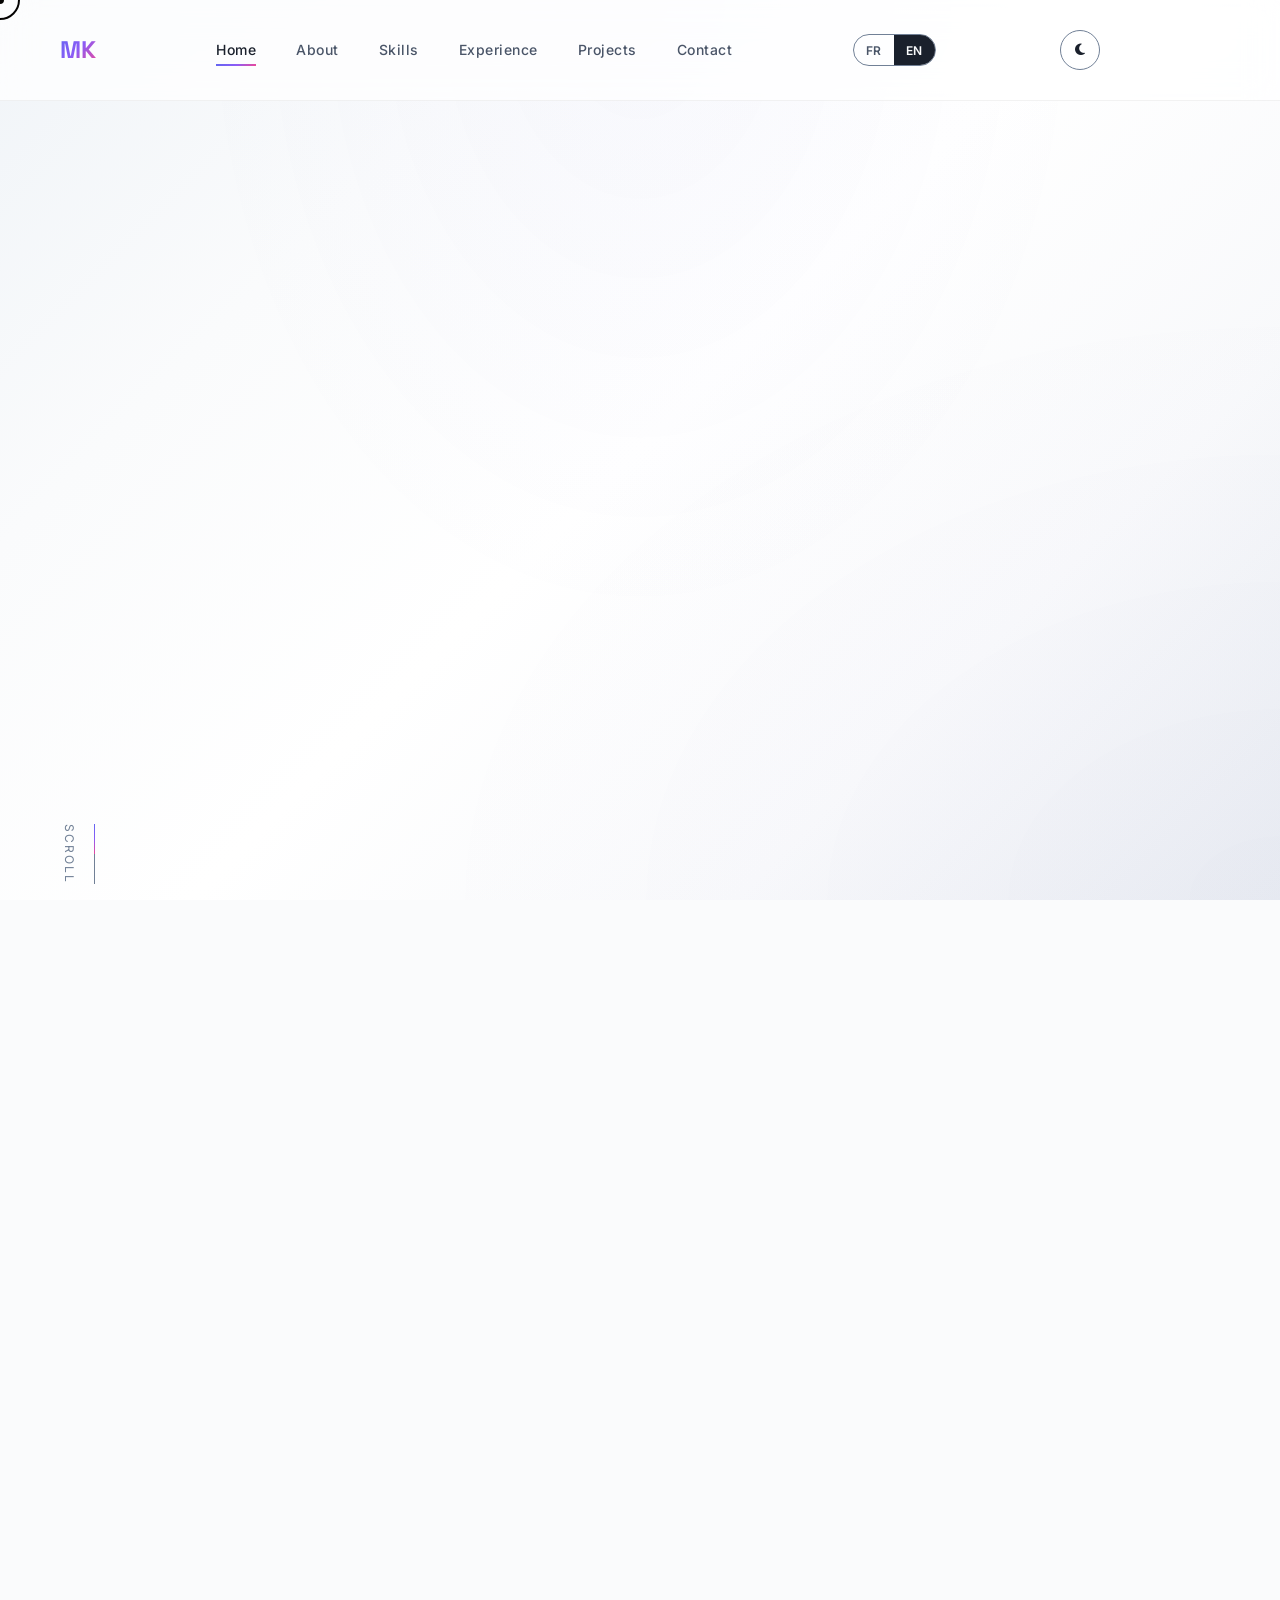
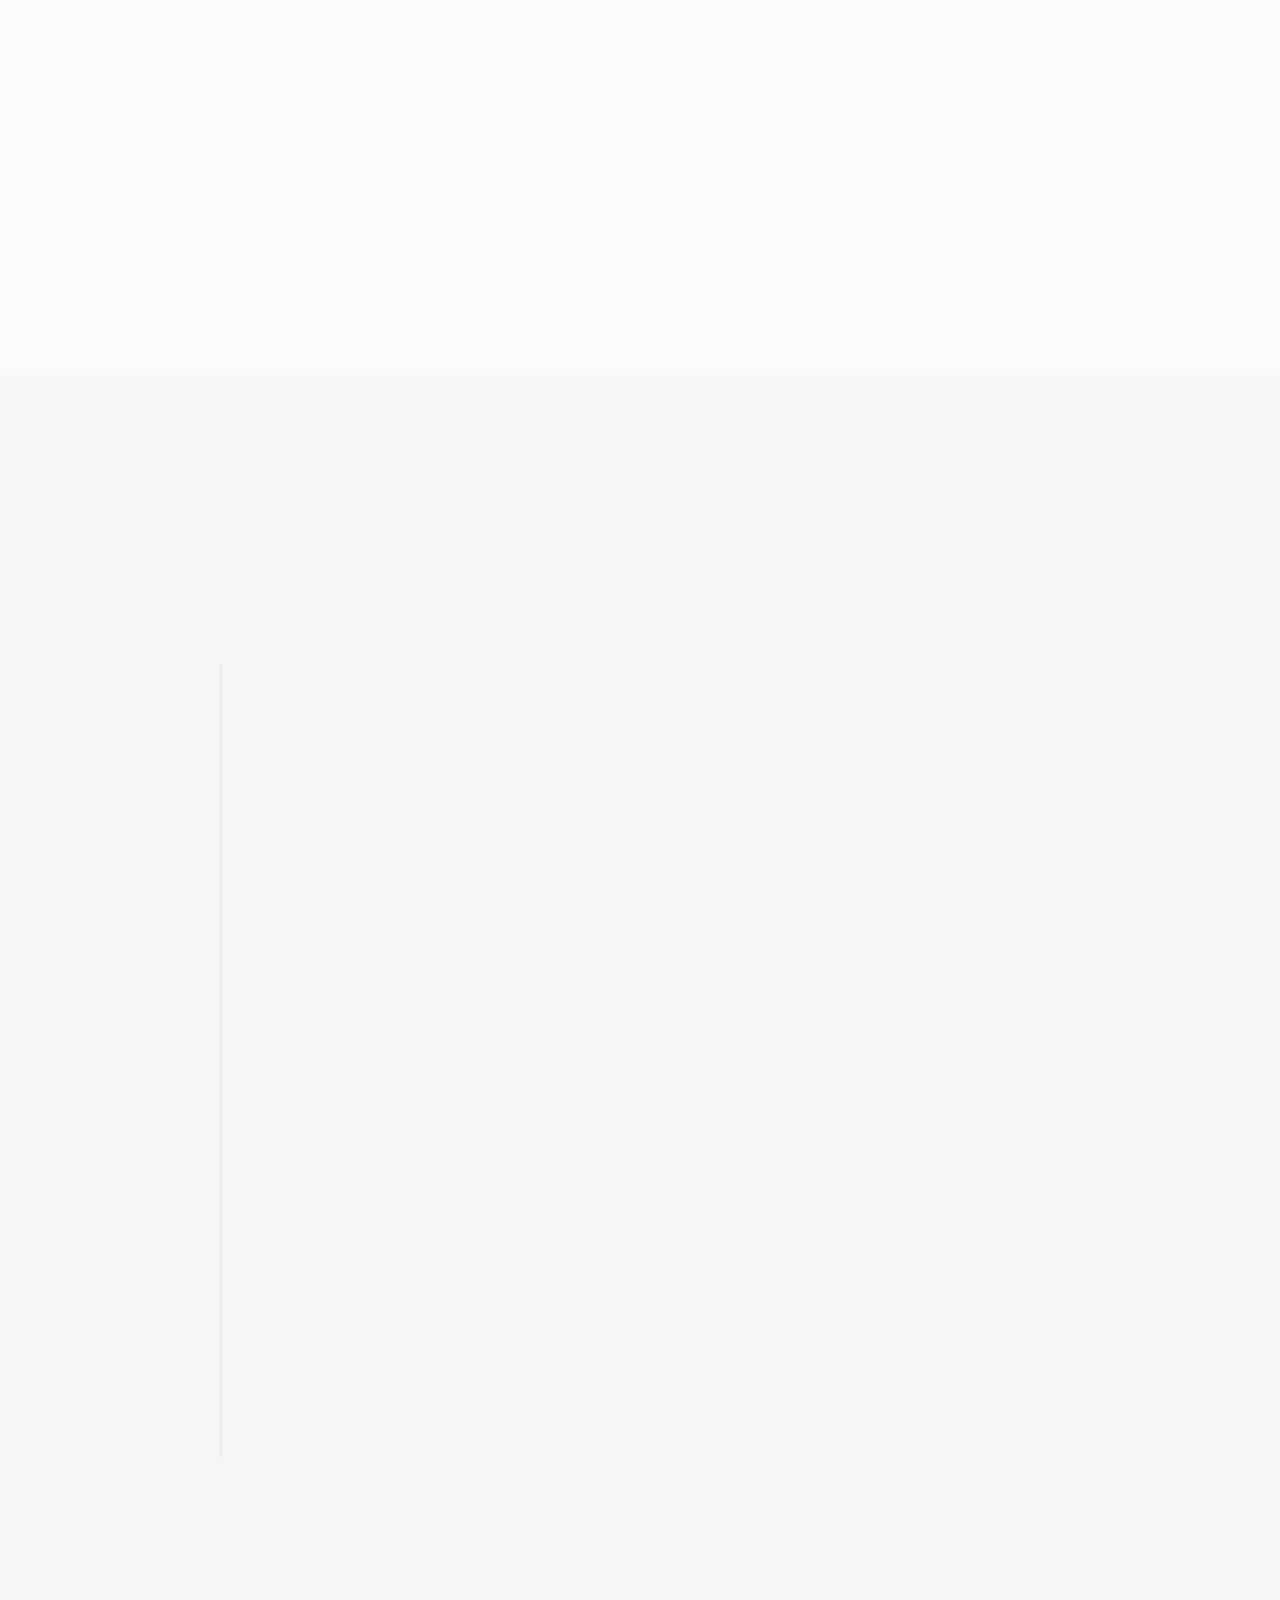
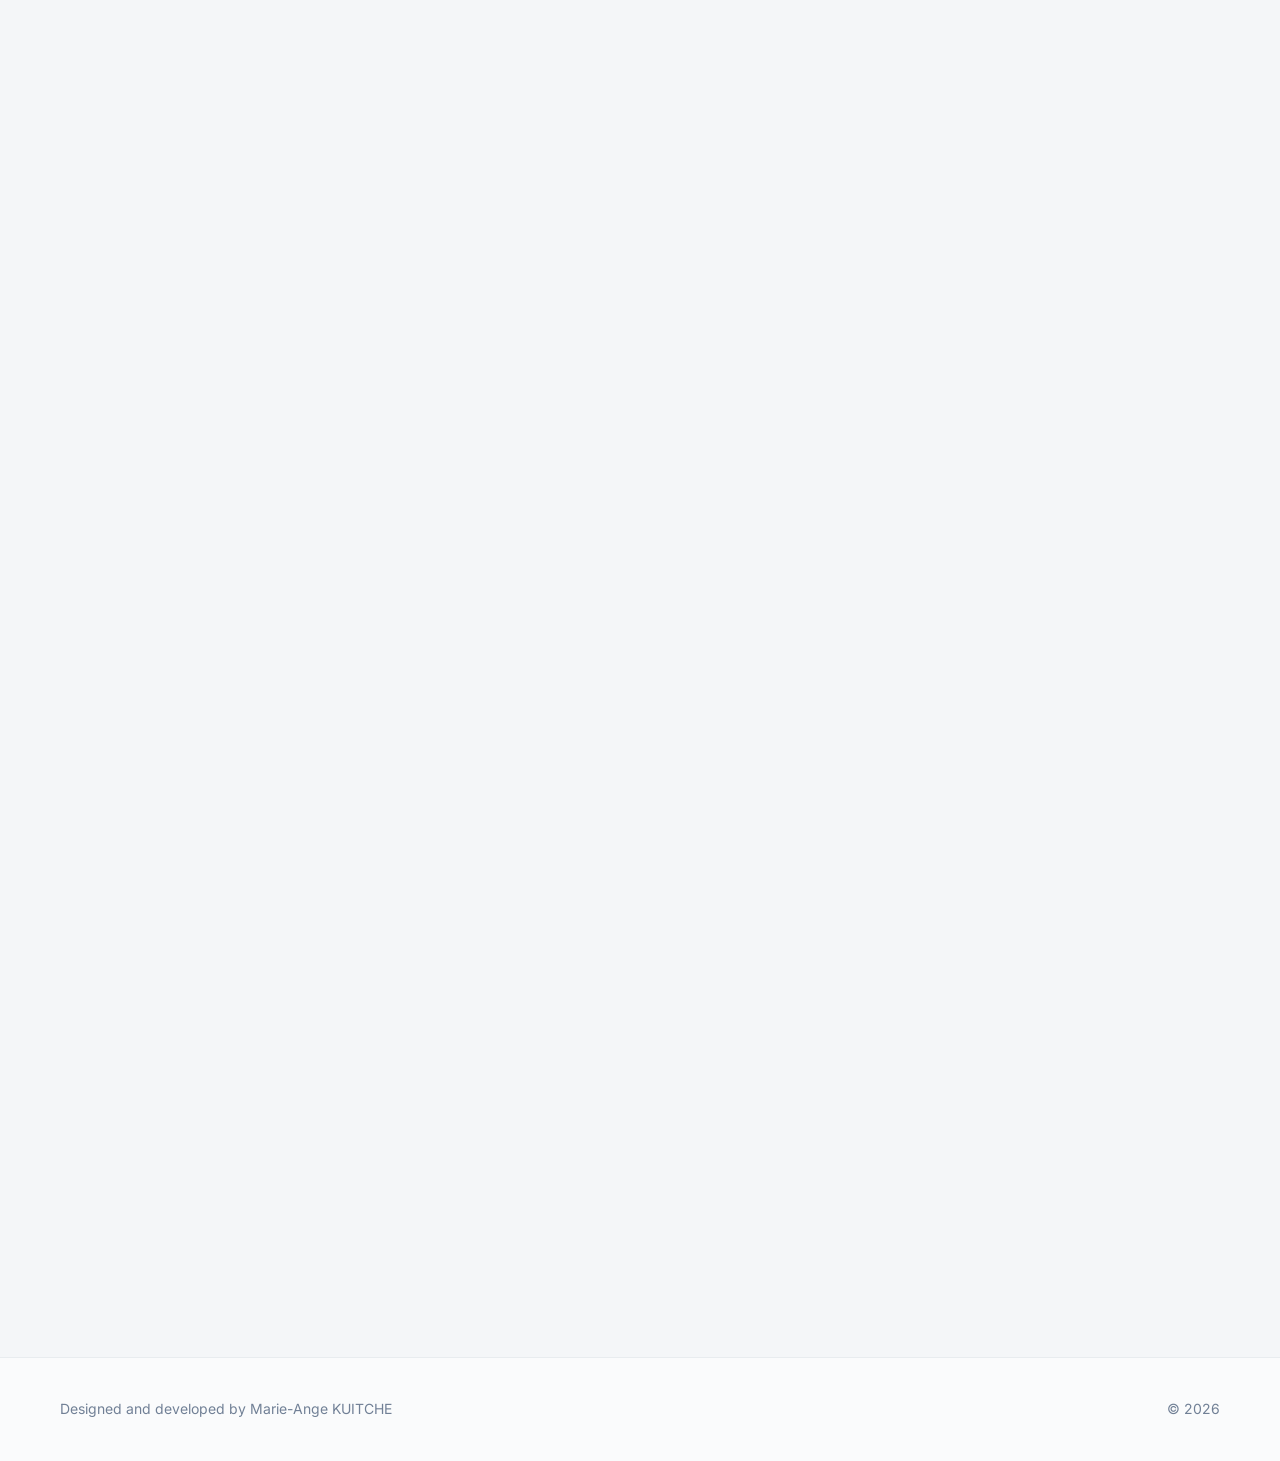
==== commit 00ca9300: "translation essaie 3" ====
--- a/index.html
+++ b/index.html
@@ -6,7 +6,7 @@
     <title>Marie-Ange KUITCHE - Développeuse Full Stack | QA & Test Automation</title>
 
     <!-- Stylesheets -->
-    <link rel="stylesheet" href="static/css/style.css?v=4.1">
+    <link rel="stylesheet" href="static/css/style.css?v=4.2">
     <link rel="stylesheet" href="https://cdnjs.cloudflare.com/ajax/libs/font-awesome/6.5.1/css/all.min.css">
 
     <!-- Fonts -->
@@ -19,24 +19,14 @@
     <div class="loader-wrapper">
         <div class="loader">
             <div class="loader-inner">
-                <div class="loader-line-wrap">
-                    <div class="loader-line"></div>
-                </div>
-                <div class="loader-line-wrap">
-                    <div class="loader-line"></div>
-                </div>
-                <div class="loader-line-wrap">
-                    <div class="loader-line"></div>
-                </div>
-                <div class="loader-line-wrap">
-                    <div class="loader-line"></div>
-                </div>
-                <div class="loader-line-wrap">
-                    <div class="loader-line"></div>
-                </div>
-            </div>
-        </div>
-        <div class="loader-text">Chargement<span class="loader-dots"></span></div>
+                <div class="loader-line-wrap"><div class="loader-line"></div></div>
+                <div class="loader-line-wrap"><div class="loader-line"></div></div>
+                <div class="loader-line-wrap"><div class="loader-line"></div></div>
+                <div class="loader-line-wrap"><div class="loader-line"></div></div>
+                <div class="loader-line-wrap"><div class="loader-line"></div></div>
+            </div>
+        </div>
+        <div class="loader-text" data-fr="Chargement" data-en="Loading">Chargement<span class="loader-dots"></span></div>
     </div>
 
     <!-- WebGL Canvas Background -->
@@ -56,14 +46,18 @@
             </a>
         </div>
         <div class="nav-menu">
-            <a href="#home" class="nav-item active">Accueil</a>
-            <a href="#about" class="nav-item">À propos</a>
-            <a href="#skills" class="nav-item">Compétences</a>
-            <a href="#experience" class="nav-item">Expérience</a>
-            <a href="#work" class="nav-item">Projets</a>
-            <a href="#contact" class="nav-item">Contact</a>
-        </div>
-        <button class="theme-toggle" id="themeToggle">
+            <a href="#home" class="nav-item active" data-fr="Accueil" data-en="Home">Accueil</a>
+            <a href="#about" class="nav-item" data-fr="À propos" data-en="About">À propos</a>
+            <a href="#skills" class="nav-item" data-fr="Compétences" data-en="Skills">Compétences</a>
+            <a href="#experience" class="nav-item" data-fr="Expérience" data-en="Experience">Expérience</a>
+            <a href="#work" class="nav-item" data-fr="Projets" data-en="Projects">Projets</a>
+            <a href="#contact" class="nav-item" data-fr="Contact" data-en="Contact">Contact</a>
+        </div>
+        <div class="lang-toggle" id="langToggle" role="group" aria-label="Language switcher">
+            <button class="lang-btn" data-lang="fr" aria-label="Français">FR</button>
+            <button class="lang-btn" data-lang="en" aria-label="English">EN</button>
+        </div>
+        <button class="theme-toggle" id="themeToggle" aria-label="Toggle theme">
             <i class="fas fa-moon"></i>
         </button>
         <div class="menu-toggle" id="menuToggle">
@@ -77,43 +71,44 @@
         <div class="hero-content">
             <div class="hero-subtitle" data-aos="fade-up">
                 <span class="line"></span>
-                <span>Bonjour, je suis</span>
+                <span data-fr="Bonjour, je suis" data-en="Hello, I'm">Bonjour, je suis</span>
             </div>
             <h1 class="hero-title" data-aos="fade-up" data-aos-delay="100">
                 <span class="hero-name">Marie-Ange</span>
                 <span class="hero-surname">KUITCHE</span>
             </h1>
             <h2 class="hero-description" data-aos="fade-up" data-aos-delay="200">
-                <span class="typing-text">Développeuse Full Stack | QA & Test Automation</span>
-                <span class="cursor-blink">|</span>
+                <span class="typing-text"
+                      data-fr="Développeuse Full Stack | QA & Test Automation"
+                      data-en="Full Stack Developer | QA & Test Automation">Développeuse Full Stack | QA & Test Automation</span><span class="cursor-blink">|</span>
             </h2>
-            <p class="hero-text" data-aos="fade-up" data-aos-delay="300">
-                Développeuse Full Stack spécialisée QA & Test Automation avec passion pour l'IA et les architectures cloud-natives. J'allie expertise en test automation (ISTQB Advanced Certified) et développement logiciel pour créer des solutions robustes et sécurisées.
-            </p>
+            <p class="hero-text" data-aos="fade-up" data-aos-delay="300"
+               data-fr="Développeuse Full Stack spécialisée QA & Test Automation avec passion pour l'IA et les architectures cloud-natives. J'allie expertise en test automation (ISTQB Advanced Certified) et développement logiciel pour créer des solutions robustes et sécurisées."
+               data-en="Full Stack Developer specialized in QA & Test Automation with passion for AI and cloud-native architectures. I combine expertise in test automation (ISTQB Advanced Certified) and software development to create robust and secure solutions.">Développeuse Full Stack spécialisée QA & Test Automation avec passion pour l'IA et les architectures cloud-natives. J'allie expertise en test automation (ISTQB Advanced Certified) et développement logiciel pour créer des solutions robustes et sécurisées.</p>
             <div class="hero-cta" data-aos="fade-up" data-aos-delay="400">
                 <a href="#contact" class="btn btn-primary">
-                    <span>Me contacter</span>
+                    <span data-fr="Me contacter" data-en="Contact me">Me contacter</span>
                     <i class="fas fa-arrow-right"></i>
                 </a>
                 <a href="#work" class="btn btn-secondary">
-                    <span>Voir mes projets</span>
+                    <span data-fr="Voir mes projets" data-en="View my projects">Voir mes projets</span>
                     <i class="fas fa-briefcase"></i>
                 </a>
             </div>
             <div class="hero-socials" data-aos="fade-up" data-aos-delay="500">
-                <a href="https://github.com/N377Y" target="_blank" class="social-link">
+                <a href="https://github.com/N377Y" target="_blank" class="social-link" aria-label="GitHub">
                     <i class="fab fa-github"></i>
                 </a>
-                <a href="https://www.linkedin.com/in/marie-ange-nelly-kuitche-megouo-a49974226/" target="_blank" class="social-link">
+                <a href="https://www.linkedin.com/in/marie-ange-nelly-kuitche-megouo-a49974226/" target="_blank" class="social-link" aria-label="LinkedIn">
                     <i class="fab fa-linkedin"></i>
                 </a>
-                <a href="mailto:marie-ange.kuitche@groupe-esigelec.org" class="social-link">
+                <a href="mailto:marie-ange.kuitche@groupe-esigelec.org" class="social-link" aria-label="Email">
                     <i class="fas fa-envelope"></i>
                 </a>
             </div>
         </div>
         <div class="scroll-indicator">
-            <div class="scroll-text">Défiler</div>
+            <div class="scroll-text" data-fr="Défiler" data-en="Scroll">Défiler</div>
             <div class="scroll-line"></div>
         </div>
     </section>
@@ -122,43 +117,46 @@
     <section id="about" class="about-section">
         <div class="container">
             <div class="section-header" data-aos="fade-up">
-                <span class="section-number">01</span>
-                <h2 class="section-title">À propos de moi</h2>
+                <h2 class="section-title" data-fr="À propos de moi" data-en="About me">À propos de moi</h2>
             </div>
             <div class="about-grid">
-                <div class="about-text" data-aos="fade-right">
-                    <p class="lead">Ingénieure logiciel passionnée par l'excellence technique et l'innovation. Mon parcours combine développement Full Stack, qualité logicielle et architecture cloud, avec une expertise particulière en automatisation de tests et en solutions IA pour améliorer les processus métier.</p>
-
-                    <h3 style="margin-top: 30px; margin-bottom: 20px; font-size: 20px; font-weight: 600;">Mon expertise couvre :</h3>
-                    <ul style="list-style: none; padding-left: 0; margin-bottom: 30px;">
-                        <li style="padding: 8px 0; padding-left: 20px; position: relative;">
-                            <span style="position: absolute; left: 0; color: #6366f1;">•</span>
-                            <strong>Test Automation & QA :</strong> Tests E2E, fonctionnels, JIRA ticketing, reporting BO
+                <div class="about-content" data-aos="fade-right">
+                    <p class="lead"
+                       data-fr="Ingénieure logiciel passionnée par l'excellence technique et l'innovation. Mon parcours combine développement Full Stack, qualité logicielle et architecture cloud, avec une expertise particulière en automatisation de tests et en solutions IA pour améliorer les processus métier."
+                       data-en="Software engineer passionate about technical excellence and innovation. My journey combines Full Stack development, software quality and cloud architecture, with particular expertise in test automation and AI solutions to improve business processes.">Ingénieure logiciel passionnée par l'excellence technique et l'innovation. Mon parcours combine développement Full Stack, qualité logicielle et architecture cloud, avec une expertise particulière en automatisation de tests et en solutions IA pour améliorer les processus métier.</p>
+
+                    <h3 class="about-subtitle"
+                        data-fr="Mon expertise couvre :" data-en="My expertise covers:">Mon expertise couvre :</h3>
+                    <ul class="about-list">
+                        <li data-fr-html='<span class="bullet">•</span><strong>Test Automation &amp; QA :</strong> Tests E2E, fonctionnels, JIRA ticketing, reporting BO'
+                            data-en-html='<span class="bullet">•</span><strong>Test Automation &amp; QA:</strong> E2E &amp; functional tests, JIRA ticketing, BO reporting'>
+                            <span class="bullet">•</span><strong>Test Automation &amp; QA :</strong> Tests E2E, fonctionnels, JIRA ticketing, reporting BO
                         </li>
-                        <li style="padding: 8px 0; padding-left: 20px; position: relative;">
-                            <span style="position: absolute; left: 0; color: #8b5cf6;">•</span>
-                            <strong>Full Stack IA :</strong> Python/Flask (backend), React/TypeScript (frontend), GCP (infrastructure)
+                        <li data-fr-html='<span class="bullet">•</span><strong>Full Stack IA :</strong> Python/Flask (backend), React/TypeScript (frontend), GCP (infrastructure)'
+                            data-en-html='<span class="bullet">•</span><strong>Full Stack AI:</strong> Python/Flask (backend), React/TypeScript (frontend), GCP (infrastructure)'>
+                            <span class="bullet">•</span><strong>Full Stack IA :</strong> Python/Flask (backend), React/TypeScript (frontend), GCP (infrastructure)
                         </li>
-                        <li style="padding: 8px 0; padding-left: 20px; position: relative;">
-                            <span style="position: absolute; left: 0; color: #ec4899;">•</span>
-                            <strong>Cloud-Native :</strong> Google Cloud Functions, Cloud Run, Firestore, Docker, CI/CD
+                        <li data-fr-html='<span class="bullet">•</span><strong>Cloud-Native :</strong> Google Cloud Functions, Cloud Run, Firestore, Docker, CI/CD'
+                            data-en-html='<span class="bullet">•</span><strong>Cloud-Native:</strong> Google Cloud Functions, Cloud Run, Firestore, Docker, CI/CD'>
+                            <span class="bullet">•</span><strong>Cloud-Native :</strong> Google Cloud Functions, Cloud Run, Firestore, Docker, CI/CD
                         </li>
                     </ul>
 
-                    <p>Actuellement consultante chez Haulogy, je conçois des solutions de test automation pour garantir la qualité des applications critiques. Certifiée ISTQB Advanced Level, Google Cloud Digital Leader et Terraform Associate, je m'engage à livrer des projets performants et maintenables.</p>
+                    <p data-fr="Actuellement consultante chez Haulogy, je conçois des solutions de test automation pour garantir la qualité des applications critiques. Certifiée ISTQB Advanced Level, Google Cloud Digital Leader et Terraform Associate, je m'engage à livrer des projets performants et maintenables."
+                       data-en="Currently a testing consultant at Haulogy, I design test automation solutions to ensure the quality of critical applications. Certified ISTQB Advanced Level, Google Cloud Digital Leader and Terraform Associate, I am committed to delivering high-performance and maintainable projects.">Actuellement consultante chez Haulogy, je conçois des solutions de test automation pour garantir la qualité des applications critiques. Certifiée ISTQB Advanced Level, Google Cloud Digital Leader et Terraform Associate, je m'engage à livrer des projets performants et maintenables.</p>
 
                     <div class="stats-grid">
                         <div class="stat-item">
-                            <div class="stat-number" data-target="3">0</div>
-                            <div class="stat-label">Années d'expérience</div>
+                            <div class="stat-number">3+</div>
+                            <div class="stat-label" data-fr="Années d'expérience" data-en="Years of experience">Années d'expérience</div>
                         </div>
                         <div class="stat-item">
-                            <div class="stat-number" data-target="4">0</div>
-                            <div class="stat-label">Projets innovants</div>
+                            <div class="stat-number">4+</div>
+                            <div class="stat-label" data-fr="Projets innovants" data-en="Innovative projects">Projets innovants</div>
                         </div>
                         <div class="stat-item">
-                            <div class="stat-number" data-target="10">0</div>
-                            <div class="stat-label">Technologies maîtrisées</div>
+                            <div class="stat-number">15+</div>
+                            <div class="stat-label" data-fr="Technologies maîtrisées" data-en="Technologies mastered">Technologies maîtrisées</div>
                         </div>
                     </div>
                 </div>
@@ -178,20 +176,20 @@
     <section id="skills" class="skills-section">
         <div class="container">
             <div class="section-header" data-aos="fade-up">
-                <span class="section-number">02</span>
-                <h2 class="section-title">Compétences techniques</h2>
+                <h2 class="section-title" data-fr="Compétences techniques" data-en="Technical skills">Compétences techniques</h2>
             </div>
 
             
             <!-- Programming Languages -->
             <div class="skills-category" data-aos="fade-up">
-                <h3 class="category-title"><i class="fas fa-code"></i> Langages de Programmation</h3>
+                <h3 class="category-title">
+                    <i class="fas fa-code"></i>
+                    <span data-fr="Langages de Programmation" data-en="Programming Languages">Langages de Programmation</span>
+                </h3>
                 <div class="skills-grid">
                     
                     <div class="skill-item" data-aos="fade-up" data-aos-delay="50">
-                        <div class="skill-icon">
-                            <i class="fab fa-python"></i>
-                        </div>
+                        <div class="skill-icon"><i class="fab fa-python"></i></div>
                         <h3 class="skill-name">Python</h3>
                         <div class="skill-level">
                             <div class="skill-bar">
@@ -203,9 +201,7 @@
                     </div>
                     
                     <div class="skill-item" data-aos="fade-up" data-aos-delay="100">
-                        <div class="skill-icon">
-                            <i class="fab fa-js"></i>
-                        </div>
+                        <div class="skill-icon"><i class="fab fa-js"></i></div>
                         <h3 class="skill-name">JavaScript</h3>
                         <div class="skill-level">
                             <div class="skill-bar">
@@ -217,9 +213,7 @@
                     </div>
                     
                     <div class="skill-item" data-aos="fade-up" data-aos-delay="150">
-                        <div class="skill-icon">
-                            <i class="fab fa-java"></i>
-                        </div>
+                        <div class="skill-icon"><i class="fab fa-java"></i></div>
                         <h3 class="skill-name">Java</h3>
                         <div class="skill-level">
                             <div class="skill-bar">
@@ -231,9 +225,7 @@
                     </div>
                     
                     <div class="skill-item" data-aos="fade-up" data-aos-delay="200">
-                        <div class="skill-icon">
-                            <i class="fas fa-code"></i>
-                        </div>
+                        <div class="skill-icon"><i class="fas fa-code"></i></div>
                         <h3 class="skill-name">C</h3>
                         <div class="skill-level">
                             <div class="skill-bar">
@@ -245,9 +237,7 @@
                     </div>
                     
                     <div class="skill-item" data-aos="fade-up" data-aos-delay="250">
-                        <div class="skill-icon">
-                            <i class="fas fa-code"></i>
-                        </div>
+                        <div class="skill-icon"><i class="fas fa-code"></i></div>
                         <h3 class="skill-name">C++</h3>
                         <div class="skill-level">
                             <div class="skill-bar">
@@ -259,9 +249,7 @@
                     </div>
                     
                     <div class="skill-item" data-aos="fade-up" data-aos-delay="300">
-                        <div class="skill-icon">
-                            <i class="fab fa-html5"></i>
-                        </div>
+                        <div class="skill-icon"><i class="fab fa-html5"></i></div>
                         <h3 class="skill-name">HTML/CSS</h3>
                         <div class="skill-level">
                             <div class="skill-bar">
@@ -273,9 +261,7 @@
                     </div>
                     
                     <div class="skill-item" data-aos="fade-up" data-aos-delay="350">
-                        <div class="skill-icon">
-                            <i class="fas fa-database"></i>
-                        </div>
+                        <div class="skill-icon"><i class="fas fa-database"></i></div>
                         <h3 class="skill-name">SQL</h3>
                         <div class="skill-level">
                             <div class="skill-bar">
@@ -291,13 +277,14 @@
 
             <!-- Frameworks -->
             <div class="skills-category" data-aos="fade-up">
-                <h3 class="category-title"><i class="fas fa-layer-group"></i> Frameworks & Bibliothèques</h3>
+                <h3 class="category-title">
+                    <i class="fas fa-layer-group"></i>
+                    <span data-fr="Frameworks &amp; Bibliothèques" data-en="Frameworks &amp; Libraries">Frameworks &amp; Bibliothèques</span>
+                </h3>
                 <div class="skills-grid">
                     
                     <div class="skill-item" data-aos="fade-up" data-aos-delay="50">
-                        <div class="skill-icon">
-                            <i class="fas fa-flask"></i>
-                        </div>
+                        <div class="skill-icon"><i class="fas fa-flask"></i></div>
                         <h3 class="skill-name">Flask</h3>
                         <div class="skill-level">
                             <div class="skill-bar">
@@ -309,9 +296,7 @@
                     </div>
                     
                     <div class="skill-item" data-aos="fade-up" data-aos-delay="100">
-                        <div class="skill-icon">
-                            <i class="fab fa-react"></i>
-                        </div>
+                        <div class="skill-icon"><i class="fab fa-react"></i></div>
                         <h3 class="skill-name">React</h3>
                         <div class="skill-level">
                             <div class="skill-bar">
@@ -323,9 +308,7 @@
                     </div>
                     
                     <div class="skill-item" data-aos="fade-up" data-aos-delay="150">
-                        <div class="skill-icon">
-                            <i class="fab fa-vuejs"></i>
-                        </div>
+                        <div class="skill-icon"><i class="fab fa-vuejs"></i></div>
                         <h3 class="skill-name">Vue.js</h3>
                         <div class="skill-level">
                             <div class="skill-bar">
@@ -341,13 +324,14 @@
 
             <!-- DevOps & Cloud -->
             <div class="skills-category" data-aos="fade-up">
-                <h3 class="category-title"><i class="fas fa-cloud"></i> DevOps & Cloud</h3>
+                <h3 class="category-title">
+                    <i class="fas fa-cloud"></i>
+                    <span data-fr="DevOps &amp; Cloud" data-en="DevOps &amp; Cloud">DevOps &amp; Cloud</span>
+                </h3>
                 <div class="skills-grid">
                     
                     <div class="skill-item" data-aos="fade-up" data-aos-delay="50">
-                        <div class="skill-icon">
-                            <i class="fab fa-docker"></i>
-                        </div>
+                        <div class="skill-icon"><i class="fab fa-docker"></i></div>
                         <h3 class="skill-name">Docker</h3>
                         <div class="skill-level">
                             <div class="skill-bar">
@@ -359,9 +343,7 @@
                     </div>
                     
                     <div class="skill-item" data-aos="fade-up" data-aos-delay="100">
-                        <div class="skill-icon">
-                            <i class="fas fa-dharmachakra"></i>
-                        </div>
+                        <div class="skill-icon"><i class="fas fa-dharmachakra"></i></div>
                         <h3 class="skill-name">Kubernetes</h3>
                         <div class="skill-level">
                             <div class="skill-bar">
@@ -373,9 +355,7 @@
                     </div>
                     
                     <div class="skill-item" data-aos="fade-up" data-aos-delay="150">
-                        <div class="skill-icon">
-                            <i class="fab fa-aws"></i>
-                        </div>
+                        <div class="skill-icon"><i class="fab fa-aws"></i></div>
                         <h3 class="skill-name">AWS</h3>
                         <div class="skill-level">
                             <div class="skill-bar">
@@ -387,9 +367,7 @@
                     </div>
                     
                     <div class="skill-item" data-aos="fade-up" data-aos-delay="200">
-                        <div class="skill-icon">
-                            <i class="fab fa-google"></i>
-                        </div>
+                        <div class="skill-icon"><i class="fab fa-google"></i></div>
                         <h3 class="skill-name">Google Cloud Platform</h3>
                         <div class="skill-level">
                             <div class="skill-bar">
@@ -404,14 +382,15 @@
             </div>
 
             <!-- Tools & IDE -->
-            <div class="skills-category skills-extra-category" data-aos="fade-up" style="display: none;">
-                <h3 class="category-title"><i class="fas fa-tools"></i> Outils & IDE</h3>
+            <div class="skills-category" data-aos="fade-up">
+                <h3 class="category-title">
+                    <i class="fas fa-tools"></i>
+                    <span data-fr="Outils &amp; IDE" data-en="Tools &amp; IDE">Outils &amp; IDE</span>
+                </h3>
                 <div class="skills-grid">
                     
                     <div class="skill-item" data-aos="fade-up" data-aos-delay="50">
-                        <div class="skill-icon">
-                            <i class="fas fa-code"></i>
-                        </div>
+                        <div class="skill-icon"><i class="fas fa-code"></i></div>
                         <h3 class="skill-name">VS Code</h3>
                         <div class="skill-level">
                             <div class="skill-bar">
@@ -423,9 +402,7 @@
                     </div>
                     
                     <div class="skill-item" data-aos="fade-up" data-aos-delay="100">
-                        <div class="skill-icon">
-                            <i class="fas fa-code"></i>
-                        </div>
+                        <div class="skill-icon"><i class="fas fa-code"></i></div>
                         <h3 class="skill-name">PyCharm</h3>
                         <div class="skill-level">
                             <div class="skill-bar">
@@ -437,9 +414,7 @@
                     </div>
                     
                     <div class="skill-item" data-aos="fade-up" data-aos-delay="150">
-                        <div class="skill-icon">
-                            <i class="fas fa-code"></i>
-                        </div>
+                        <div class="skill-icon"><i class="fas fa-code"></i></div>
                         <h3 class="skill-name">IntelliJ IDEA</h3>
                         <div class="skill-level">
                             <div class="skill-bar">
@@ -451,9 +426,7 @@
                     </div>
                     
                     <div class="skill-item" data-aos="fade-up" data-aos-delay="200">
-                        <div class="skill-icon">
-                            <i class="fas fa-code"></i>
-                        </div>
+                        <div class="skill-icon"><i class="fas fa-code"></i></div>
                         <h3 class="skill-name">CLion</h3>
                         <div class="skill-level">
                             <div class="skill-bar">
@@ -465,9 +438,7 @@
                     </div>
                     
                     <div class="skill-item" data-aos="fade-up" data-aos-delay="250">
-                        <div class="skill-icon">
-                            <i class="fas fa-code"></i>
-                        </div>
+                        <div class="skill-icon"><i class="fas fa-code"></i></div>
                         <h3 class="skill-name">Eclipse</h3>
                         <div class="skill-level">
                             <div class="skill-bar">
@@ -479,9 +450,7 @@
                     </div>
                     
                     <div class="skill-item" data-aos="fade-up" data-aos-delay="300">
-                        <div class="skill-icon">
-                            <i class="fab fa-github"></i>
-                        </div>
+                        <div class="skill-icon"><i class="fab fa-github"></i></div>
                         <h3 class="skill-name">Git/GitHub</h3>
                         <div class="skill-level">
                             <div class="skill-bar">
@@ -493,9 +462,7 @@
                     </div>
                     
                     <div class="skill-item" data-aos="fade-up" data-aos-delay="350">
-                        <div class="skill-icon">
-                            <i class="fab fa-jira"></i>
-                        </div>
+                        <div class="skill-icon"><i class="fab fa-jira"></i></div>
                         <h3 class="skill-name">JIRA</h3>
                         <div class="skill-level">
                             <div class="skill-bar">
@@ -507,9 +474,7 @@
                     </div>
                     
                     <div class="skill-item" data-aos="fade-up" data-aos-delay="400">
-                        <div class="skill-icon">
-                            <i class="fab fa-confluence"></i>
-                        </div>
+                        <div class="skill-icon"><i class="fab fa-confluence"></i></div>
                         <h3 class="skill-name">Confluence</h3>
                         <div class="skill-level">
                             <div class="skill-bar">
@@ -523,15 +488,16 @@
                 </div>
             </div>
 
-            <!-- Testing & QA -->
+            <!-- Testing & QA (extra) -->
             <div class="skills-category skills-extra-category" data-aos="fade-up" style="display: none;">
-                <h3 class="category-title"><i class="fas fa-vial"></i> Testing & QA</h3>
+                <h3 class="category-title">
+                    <i class="fas fa-vial"></i>
+                    <span data-fr="Testing &amp; QA" data-en="Testing &amp; QA">Testing &amp; QA</span>
+                </h3>
                 <div class="skills-grid">
                     
                     <div class="skill-item" data-aos="fade-up" data-aos-delay="50">
-                        <div class="skill-icon">
-                            <i class="fas fa-robot"></i>
-                        </div>
+                        <div class="skill-icon"><i class="fas fa-robot"></i></div>
                         <h3 class="skill-name">Playwright</h3>
                         <div class="skill-level">
                             <div class="skill-bar">
@@ -543,9 +509,7 @@
                     </div>
                     
                     <div class="skill-item" data-aos="fade-up" data-aos-delay="100">
-                        <div class="skill-icon">
-                            <i class="fas fa-chart-bar"></i>
-                        </div>
+                        <div class="skill-icon"><i class="fas fa-chart-bar"></i></div>
                         <h3 class="skill-name">JasperSoft</h3>
                         <div class="skill-level">
                             <div class="skill-bar">
@@ -557,9 +521,7 @@
                     </div>
                     
                     <div class="skill-item" data-aos="fade-up" data-aos-delay="150">
-                        <div class="skill-icon">
-                            <i class="fas fa-vial"></i>
-                        </div>
+                        <div class="skill-icon"><i class="fas fa-vial"></i></div>
                         <h3 class="skill-name">Xray</h3>
                         <div class="skill-level">
                             <div class="skill-bar">
@@ -571,9 +533,7 @@
                     </div>
                     
                     <div class="skill-item" data-aos="fade-up" data-aos-delay="200">
-                        <div class="skill-icon">
-                            <i class="fas fa-bug"></i>
-                        </div>
+                        <div class="skill-icon"><i class="fas fa-bug"></i></div>
                         <h3 class="skill-name">Jam</h3>
                         <div class="skill-level">
                             <div class="skill-bar">
@@ -587,15 +547,16 @@
                 </div>
             </div>
 
-            <!-- Databases -->
+            <!-- Databases (extra) -->
             <div class="skills-category skills-extra-category" data-aos="fade-up" style="display: none;">
-                <h3 class="category-title"><i class="fas fa-database"></i> Bases de Données</h3>
+                <h3 class="category-title">
+                    <i class="fas fa-database"></i>
+                    <span data-fr="Bases de Données" data-en="Databases">Bases de Données</span>
+                </h3>
                 <div class="skills-grid">
                     
                     <div class="skill-item" data-aos="fade-up" data-aos-delay="50">
-                        <div class="skill-icon">
-                            <i class="fas fa-database"></i>
-                        </div>
+                        <div class="skill-icon"><i class="fas fa-database"></i></div>
                         <h3 class="skill-name">PostgreSQL</h3>
                         <div class="skill-level">
                             <div class="skill-bar">
@@ -607,9 +568,7 @@
                     </div>
                     
                     <div class="skill-item" data-aos="fade-up" data-aos-delay="100">
-                        <div class="skill-icon">
-                            <i class="fas fa-database"></i>
-                        </div>
+                        <div class="skill-icon"><i class="fas fa-database"></i></div>
                         <h3 class="skill-name">MongoDB</h3>
                         <div class="skill-level">
                             <div class="skill-bar">
@@ -621,9 +580,7 @@
                     </div>
                     
                     <div class="skill-item" data-aos="fade-up" data-aos-delay="150">
-                        <div class="skill-icon">
-                            <i class="fas fa-database"></i>
-                        </div>
+                        <div class="skill-icon"><i class="fas fa-database"></i></div>
                         <h3 class="skill-name">NoSQL</h3>
                         <div class="skill-level">
                             <div class="skill-bar">
@@ -637,15 +594,16 @@
                 </div>
             </div>
 
-            <!-- AI Coding Tools -->
+            <!-- AI Coding Tools (extra) -->
             <div class="skills-category skills-extra-category" data-aos="fade-up" style="display: none;">
-                <h3 class="category-title"><i class="fas fa-brain"></i> Outils IA pour le Coding</h3>
+                <h3 class="category-title">
+                    <i class="fas fa-brain"></i>
+                    <span data-fr="Outils IA pour le Coding" data-en="AI Coding Tools">Outils IA pour le Coding</span>
+                </h3>
                 <div class="skills-grid">
                     
                     <div class="skill-item" data-aos="fade-up" data-aos-delay="50">
-                        <div class="skill-icon">
-                            <i class="fas fa-robot"></i>
-                        </div>
+                        <div class="skill-icon"><i class="fas fa-robot"></i></div>
                         <h3 class="skill-name">Claude Code</h3>
                         <div class="skill-level">
                             <div class="skill-bar">
@@ -657,9 +615,7 @@
                     </div>
                     
                     <div class="skill-item" data-aos="fade-up" data-aos-delay="100">
-                        <div class="skill-icon">
-                            <i class="fab fa-github"></i>
-                        </div>
+                        <div class="skill-icon"><i class="fab fa-github"></i></div>
                         <h3 class="skill-name">GitHub Copilot</h3>
                         <div class="skill-level">
                             <div class="skill-bar">
@@ -671,9 +627,7 @@
                     </div>
                     
                     <div class="skill-item" data-aos="fade-up" data-aos-delay="150">
-                        <div class="skill-icon">
-                            <i class="fas fa-hand-sparkles"></i>
-                        </div>
+                        <div class="skill-icon"><i class="fas fa-hand-sparkles"></i></div>
                         <h3 class="skill-name">Manus</h3>
                         <div class="skill-level">
                             <div class="skill-bar">
@@ -685,9 +639,7 @@
                     </div>
                     
                     <div class="skill-item" data-aos="fade-up" data-aos-delay="200">
-                        <div class="skill-icon">
-                            <i class="fas fa-gem"></i>
-                        </div>
+                        <div class="skill-icon"><i class="fas fa-gem"></i></div>
                         <h3 class="skill-name">Gemini</h3>
                         <div class="skill-level">
                             <div class="skill-bar">
@@ -699,9 +651,7 @@
                     </div>
                     
                     <div class="skill-item" data-aos="fade-up" data-aos-delay="250">
-                        <div class="skill-icon">
-                            <i class="fas fa-brain"></i>
-                        </div>
+                        <div class="skill-icon"><i class="fas fa-brain"></i></div>
                         <h3 class="skill-name">GPT Codex</h3>
                         <div class="skill-level">
                             <div class="skill-bar">
@@ -717,7 +667,9 @@
 
             <!-- Show More Button -->
             <div class="skills-show-more" data-aos="fade-up" style="text-align: center; margin-top: 40px;">
-                <button id="skillsToggleBtn" class="btn btn-secondary">
+                <button id="skillsToggleBtn" class="btn btn-secondary"
+                        data-fr-collapsed="Voir plus" data-fr-expanded="Voir moins"
+                        data-en-collapsed="Show more" data-en-expanded="Show less">
                     <span id="skillsToggleText">Voir plus</span>
                     <i id="skillsToggleIcon" class="fas fa-chevron-down"></i>
                 </button>
@@ -731,8 +683,7 @@
     <section id="soft-skills" class="soft-skills-section">
         <div class="container">
             <div class="section-header" data-aos="fade-up">
-                <span class="section-number">03</span>
-                <h2 class="section-title">Compétences comportementales</h2>
+                <h2 class="section-title" data-fr="Compétences comportementales" data-en="Soft skills">Compétences comportementales</h2>
             </div>
             <div class="soft-skills-grid">
                 
@@ -740,48 +691,72 @@
                     <div class="soft-skill-icon">
                         <i class="fas fa-ear-listen"></i>
                     </div>
-                    <h3 class="soft-skill-name">Écoute active</h3>
-                    <p class="soft-skill-description">Capacité d'écoute attentive pour comprendre les besoins et les attentes des clients et équipes.</p>
+                    <h3 class="soft-skill-name"
+                        data-fr="Écoute active"
+                        data-en="Active listening">Écoute active</h3>
+                    <p class="soft-skill-description"
+                       data-fr="Capacité d'écoute attentive pour comprendre les besoins et les attentes des clients et équipes."
+                       data-en="Ability to listen attentively to understand the needs and expectations of clients and teams.">Capacité d'écoute attentive pour comprendre les besoins et les attentes des clients et équipes.</p>
                 </div>
                 
                 <div class="soft-skill-card" data-aos="fade-up" data-aos-delay="100">
                     <div class="soft-skill-icon">
                         <i class="fas fa-lightbulb"></i>
                     </div>
-                    <h3 class="soft-skill-name">Curiosité</h3>
-                    <p class="soft-skill-description">Soif d'apprendre et de découvrir de nouvelles technologies et approches innovantes.</p>
+                    <h3 class="soft-skill-name"
+                        data-fr="Curiosité"
+                        data-en="Curiosity">Curiosité</h3>
+                    <p class="soft-skill-description"
+                       data-fr="Soif d'apprendre et de découvrir de nouvelles technologies et approches innovantes."
+                       data-en="Thirst for learning and discovering new technologies and innovative approaches.">Soif d'apprendre et de découvrir de nouvelles technologies et approches innovantes.</p>
                 </div>
                 
                 <div class="soft-skill-card" data-aos="fade-up" data-aos-delay="150">
                     <div class="soft-skill-icon">
                         <i class="fas fa-shield-alt"></i>
                     </div>
-                    <h3 class="soft-skill-name">Résilience</h3>
-                    <p class="soft-skill-description">Capacité à persévérer face aux défis et à rebondir après les obstacles.</p>
+                    <h3 class="soft-skill-name"
+                        data-fr="Résilience"
+                        data-en="Resilience">Résilience</h3>
+                    <p class="soft-skill-description"
+                       data-fr="Capacité à persévérer face aux défis et à rebondir après les obstacles."
+                       data-en="Ability to persevere in the face of challenges and bounce back after obstacles.">Capacité à persévérer face aux défis et à rebondir après les obstacles.</p>
                 </div>
                 
                 <div class="soft-skill-card" data-aos="fade-up" data-aos-delay="200">
                     <div class="soft-skill-icon">
                         <i class="fas fa-palette"></i>
                     </div>
-                    <h3 class="soft-skill-name">Créativité</h3>
-                    <p class="soft-skill-description">Approche créative pour résoudre des problèmes complexes avec des solutions innovantes.</p>
+                    <h3 class="soft-skill-name"
+                        data-fr="Créativité"
+                        data-en="Creativity">Créativité</h3>
+                    <p class="soft-skill-description"
+                       data-fr="Approche créative pour résoudre des problèmes complexes avec des solutions innovantes."
+                       data-en="Creative approach to solving complex problems with innovative solutions.">Approche créative pour résoudre des problèmes complexes avec des solutions innovantes.</p>
                 </div>
                 
                 <div class="soft-skill-card" data-aos="fade-up" data-aos-delay="250">
                     <div class="soft-skill-icon">
                         <i class="fas fa-heart"></i>
                     </div>
-                    <h3 class="soft-skill-name">Intelligence émotionnelle</h3>
-                    <p class="soft-skill-description">Compréhension et gestion des émotions pour favoriser de bonnes relations de travail.</p>
+                    <h3 class="soft-skill-name"
+                        data-fr="Intelligence émotionnelle"
+                        data-en="Emotional intelligence">Intelligence émotionnelle</h3>
+                    <p class="soft-skill-description"
+                       data-fr="Compréhension et gestion des émotions pour favoriser de bonnes relations de travail."
+                       data-en="Understanding and managing emotions to foster good working relationships.">Compréhension et gestion des émotions pour favoriser de bonnes relations de travail.</p>
                 </div>
                 
                 <div class="soft-skill-card" data-aos="fade-up" data-aos-delay="300">
                     <div class="soft-skill-icon">
                         <i class="fas fa-sync-alt"></i>
                     </div>
-                    <h3 class="soft-skill-name">Flexibilité et adaptabilité</h3>
-                    <p class="soft-skill-description">Adaptation rapide aux changements et aux nouvelles situations professionnelles.</p>
+                    <h3 class="soft-skill-name"
+                        data-fr="Flexibilité et adaptabilité"
+                        data-en="Flexibility and adaptability">Flexibilité et adaptabilité</h3>
+                    <p class="soft-skill-description"
+                       data-fr="Adaptation rapide aux changements et aux nouvelles situations professionnelles."
+                       data-en="Quick adaptation to changes and new professional situations.">Adaptation rapide aux changements et aux nouvelles situations professionnelles.</p>
                 </div>
                 
             </div>
@@ -792,8 +767,7 @@
     <section id="experience" class="experience-section">
         <div class="container">
             <div class="section-header" data-aos="fade-up">
-                <span class="section-number">04</span>
-                <h2 class="section-title">Expérience professionnelle</h2>
+                <h2 class="section-title" data-fr="Expérience professionnelle" data-en="Professional experience">Expérience professionnelle</h2>
             </div>
             <div class="timeline">
                 
@@ -802,24 +776,32 @@
                         <i class="fas fa-briefcase"></i>
                     </div>
                     <div class="timeline-content">
-                        <div class="timeline-header">
-                            <h3 class="timeline-title">Consultante Testing</h3>
-                            <span class="timeline-company">Haulogy, Poitiers</span>
-                            <span class="timeline-period">
-                                <i class="far fa-calendar"></i> Novembre 2023 - Présent
-                            </span>
-                        </div>
-                        <p class="timeline-description">Tests et automatisation pour améliorer la qualité logicielle des applications clients.</p>
+                        <h3 class="timeline-title"
+                            data-fr="Consultante Testing"
+                            data-en="Testing Consultant">Consultante Testing</h3>
+                        <p class="timeline-company">Haulogy, Poitiers</p>
+                        <span class="timeline-period"
+                              data-fr-html='<i class="far fa-calendar"></i> Novembre 2023 - Présent'
+                              data-en-html='<i class="far fa-calendar"></i> November 2023 - Present'>
+                            <i class="far fa-calendar"></i> Novembre 2023 - Présent
+                        </span>
+                        <p class="timeline-description"
+                           data-fr="Tests et automatisation pour améliorer la qualité logicielle des applications clients."
+                           data-en="Testing and automation to improve the software quality of client applications.">Tests et automatisation pour améliorer la qualité logicielle des applications clients.</p>
                         
                         <ul class="timeline-achievements">
                             
-                            <li>Tests Fonctionnels E2E : Conception et exécution de cas de test fonctionnels, validation règles métier. Couverture : 89% des fonctionnalités critiques</li>
-                            
-                            <li>Support Client & Ticketing JIRA : Gestion tickets utilisateurs, triage, suivi et documentation. Métrique : 94% tickets remontés en SLA (<48h)</li>
-                            
-                            <li>Reporting BO (Jaspersoft & SQL) : Création rapports métier (SQL queries complexes), dashboards Jaspersoft. Impact : Réduction temps reporting manuel de 50%</li>
-                            
-                            <li>Cookbooks de paramétrage : Documentation technique complète pour configuration système, onboarding équipes. Utilisation : 60% des nouvelles configurations l'utilisent (source truth)</li>
+                            <li data-fr="Tests Fonctionnels E2E : Conception et exécution de cas de test fonctionnels, validation règles métier. Couverture : 89% des fonctionnalités critiques"
+                                data-en="E2E Functional Tests: Design and execution of functional test cases, validation of business rules. Coverage: 89% of critical features">Tests Fonctionnels E2E : Conception et exécution de cas de test fonctionnels, validation règles métier. Couverture : 89% des fonctionnalités critiques</li>
+                            
+                            <li data-fr="Support Client & Ticketing JIRA : Gestion tickets utilisateurs, triage, suivi et documentation. Métrique : 94% tickets remontés en SLA (<48h)"
+                                data-en="JIRA Customer Support & Ticketing: User ticket management, triage, monitoring and documentation. Metric: 94% tickets escalated within SLA (<48h)">Support Client & Ticketing JIRA : Gestion tickets utilisateurs, triage, suivi et documentation. Métrique : 94% tickets remontés en SLA (<48h)</li>
+                            
+                            <li data-fr="Reporting BO (Jaspersoft & SQL) : Création rapports métier (SQL queries complexes), dashboards Jaspersoft. Impact : Réduction temps reporting manuel de 50%"
+                                data-en="BO reporting (Jaspersoft & SQL): Creation of business reports (complex SQL queries), Jaspersoft dashboards. Impact: Reduction of manual reporting time by 50%">Reporting BO (Jaspersoft & SQL) : Création rapports métier (SQL queries complexes), dashboards Jaspersoft. Impact : Réduction temps reporting manuel de 50%</li>
+                            
+                            <li data-fr="Cookbooks de paramétrage : Documentation technique complète pour configuration système, onboarding équipes. Utilisation : 60% des nouvelles configurations l'utilisent (source truth)"
+                                data-en="Configuration cookbooks: Complete technical documentation for system configuration, team onboarding. Usage: 60% of new configurations use it (source truth)">Cookbooks de paramétrage : Documentation technique complète pour configuration système, onboarding équipes. Utilisation : 60% des nouvelles configurations l'utilisent (source truth)</li>
                             
                         </ul>
                         
@@ -831,20 +813,26 @@
                         <i class="fas fa-code"></i>
                     </div>
                     <div class="timeline-content">
-                        <div class="timeline-header">
-                            <h3 class="timeline-title">Stagiaire en développement Frontend</h3>
-                            <span class="timeline-company">Clarans Afrique, Douala (Afrique CA)</span>
-                            <span class="timeline-period">
-                                <i class="far fa-calendar"></i> Juin 2022 - Août 2022
-                            </span>
-                        </div>
-                        <p class="timeline-description">Apprentissage du développement front-end et création d'applications web interactives.</p>
+                        <h3 class="timeline-title"
+                            data-fr="Stagiaire en développement Frontend"
+                            data-en="Frontend development intern">Stagiaire en développement Frontend</h3>
+                        <p class="timeline-company">Clarans Afrique, Douala (Afrique CA)</p>
+                        <span class="timeline-period"
+                              data-fr-html='<i class="far fa-calendar"></i> Juin 2022 - Août 2022'
+                              data-en-html='<i class="far fa-calendar"></i> June 2022 - August 2022'>
+                            <i class="far fa-calendar"></i> Juin 2022 - Août 2022
+                        </span>
+                        <p class="timeline-description"
+                           data-fr="Apprentissage du développement front-end et création d'applications web interactives."
+                           data-en="Learning front-end development and creating interactive web applications.">Apprentissage du développement front-end et création d'applications web interactives.</p>
                         
                         <ul class="timeline-achievements">
                             
-                            <li>Apprentissage du développement front-end, programmation en JavaScript</li>
-                            
-                            <li>Création d'une application web interactive en utilisant du HTML/CSS et JavaScript</li>
+                            <li data-fr="Apprentissage du développement front-end, programmation en JavaScript"
+                                data-en="Learning front-end development, programming in JavaScript">Apprentissage du développement front-end, programmation en JavaScript</li>
+                            
+                            <li data-fr="Création d'une application web interactive en utilisant du HTML/CSS et JavaScript"
+                                data-en="Creating an interactive web application using HTML/CSS and JavaScript">Création d'une application web interactive en utilisant du HTML/CSS et JavaScript</li>
                             
                         </ul>
                         
@@ -859,8 +847,7 @@
     <section id="education" class="education-section">
         <div class="container">
             <div class="section-header" data-aos="fade-up">
-                <span class="section-number">05</span>
-                <h2 class="section-title">Formation</h2>
+                <h2 class="section-title" data-fr="Formation" data-en="Education">Formation</h2>
             </div>
             <div class="education-grid">
                 
@@ -869,13 +856,19 @@
                         <i class="fas fa-graduation-cap"></i>
                     </div>
                     <div class="education-content">
-                        <h3 class="education-degree">Ingénieur Développement Logiciel - Test et Qualité</h3>
+                        <h3 class="education-degree"
+                            data-fr="Ingénieur Développement Logiciel - Test et Qualité"
+                            data-en="Software Development Engineer - Test and Quality">Ingénieur Développement Logiciel - Test et Qualité</h3>
                         <p class="education-school">École supérieure d'ingénieurs en génie électrique, France</p>
-                        <span class="education-period">
+                        <span class="education-period"
+                              data-fr-html='<i class="far fa-calendar"></i> Septembre 2023 - Présent'
+                              data-en-html='<i class="far fa-calendar"></i> September 2023 - Present'>
                             <i class="far fa-calendar"></i> Septembre 2023 - Présent
                         </span>
                         
-                        <p class="education-description">Analyse et conception : Algorithmique et structures, UML et Design Pattern, SQL et NoSQL. Développement logiciel, Architecture et Test : DevOps, POO, TDD et qualité. Qualité logicielle : Assurance, performance et stabilité. Architecture des SI et Cybersécurité. Cloud & DevOps : Programmation système et Infrastructure As a Code, Déploiement et Cloud Computing. Certifications : ISTQB et Numérique Responsable. Management et suivi de projet.</p>
+                        <p class="education-description"
+                           data-fr="Analyse et conception : Algorithmique et structures, UML et Design Pattern, SQL et NoSQL. Développement logiciel, Architecture et Test : DevOps, POO, TDD et qualité. Qualité logicielle : Assurance, performance et stabilité. Architecture des SI et Cybersécurité. Cloud & DevOps : Programmation système et Infrastructure As a Code, Déploiement et Cloud Computing. Certifications : ISTQB et Numérique Responsable. Management et suivi de projet."
+                           data-en="Analysis and design: Algorithmics and structures, UML and Design Pattern, SQL and NoSQL. Software Development, Architecture and Test: DevOps, OOP, TDD and quality. Software quality: Assurance, performance and stability. IS Architecture and Cybersecurity. Cloud & DevOps: System Programming and Infrastructure As a Code, Deployment and Cloud Computing. Certifications: ISTQB and Responsible Digital. Project management and monitoring.">Analyse et conception : Algorithmique et structures, UML et Design Pattern, SQL et NoSQL. Développement logiciel, Architecture et Test : DevOps, POO, TDD et qualité. Qualité logicielle : Assurance, performance et stabilité. Architecture des SI et Cybersécurité. Cloud & DevOps : Programmation système et Infrastructure As a Code, Déploiement et Cloud Computing. Certifications : ISTQB et Numérique Responsable. Management et suivi de projet.</p>
                         
                     </div>
                 </div>
@@ -885,13 +878,19 @@
                         <i class="fas fa-university"></i>
                     </div>
                     <div class="education-content">
-                        <h3 class="education-degree">Prépa Intégrée en Ingénierie Générale</h3>
+                        <h3 class="education-degree"
+                            data-fr="Prépa Intégrée en Ingénierie Générale"
+                            data-en="Integrated Preparation in General Engineering">Prépa Intégrée en Ingénierie Générale</h3>
                         <p class="education-school">Prepavogt, Yaoundé, Cameroun</p>
-                        <span class="education-period">
+                        <span class="education-period"
+                              data-fr-html='<i class="far fa-calendar"></i> Septembre 2021 - Juin 2023'
+                              data-en-html='<i class="far fa-calendar"></i> September 2021 - June 2023'>
                             <i class="far fa-calendar"></i> Septembre 2021 - Juin 2023
                         </span>
                         
-                        <p class="education-description">Formation préparatoire en ingénierie avec fondamentaux scientifiques et techniques.</p>
+                        <p class="education-description"
+                           data-fr="Formation préparatoire en ingénierie avec fondamentaux scientifiques et techniques."
+                           data-en="Preparatory training in engineering with scientific and technical fundamentals.">Formation préparatoire en ingénierie avec fondamentaux scientifiques et techniques.</p>
                         
                     </div>
                 </div>
@@ -904,8 +903,7 @@
     <section id="certifications" class="certifications-section">
         <div class="container">
             <div class="section-header" data-aos="fade-up">
-                <span class="section-number">06</span>
-                <h2 class="section-title">Certifications</h2>
+                <h2 class="section-title" data-fr="Certifications" data-en="Certifications">Certifications</h2>
             </div>
             <div class="certifications-grid">
                 
@@ -917,9 +915,7 @@
                         <div class="certification-info">
                             <h3 class="certification-name">ISTQB Certified Tester Advanced Level Test Automation Engineering</h3>
                             <p class="certification-issuer">ISTQB - International Software Testing Qualifications Board</p>
-                            <span class="certification-date">
-                                <i class="far fa-calendar"></i> 
-                            </span>
+                            
                         </div>
                     </div>
 
@@ -932,17 +928,21 @@
                     </div>
                     
 
-                    
-                    <p class="certification-description">Certification avancée en automatisation des tests et ingénierie de la qualité logicielle.</p>
-                    
-                    
+                    <p class="certification-description"
+                       data-fr="Certification avancée en automatisation des tests et ingénierie de la qualité logicielle."
+                       data-en="Advanced certification in test automation and software quality engineering.">Certification avancée en automatisation des tests et ingénierie de la qualité logicielle.</p>
+
+                    
+
                     
                     <div class="certification-actions">
-                        <a href="static/certifications/ISTQB.pdf" target="_blank" class="certification-link">
-                            <i class="fas fa-external-link-alt"></i> Ouvrir en grand
+                        <a href="static/certifications/ISTQB.pdf" target="_blank" class="cert-action-link">
+                            <i class="fas fa-external-link-alt"></i>
+                            <span data-fr="Ouvrir en grand" data-en="Open large">Ouvrir en grand</span>
                         </a>
-                        <a href="static/certifications/ISTQB.pdf" download class="certification-link certification-download">
-                            <i class="fas fa-download"></i> Télécharger
+                        <a href="static/certifications/ISTQB.pdf" download class="cert-action-link">
+                            <i class="fas fa-download"></i>
+                            <span data-fr="Télécharger" data-en="Download">Télécharger</span>
                         </a>
                     </div>
                     
@@ -956,9 +956,7 @@
                         <div class="certification-info">
                             <h3 class="certification-name">Google Cloud Digital Leader</h3>
                             <p class="certification-issuer">Google Cloud</p>
-                            <span class="certification-date">
-                                <i class="far fa-calendar"></i> 
-                            </span>
+                            
                         </div>
                     </div>
 
@@ -971,17 +969,21 @@
                     </div>
                     
 
-                    
-                    <p class="certification-description">Certification sur les fondamentaux du cloud computing et des services Google Cloud.</p>
-                    
-                    
+                    <p class="certification-description"
+                       data-fr="Certification sur les fondamentaux du cloud computing et des services Google Cloud."
+                       data-en="Certification in the fundamentals of cloud computing and Google Cloud services.">Certification sur les fondamentaux du cloud computing et des services Google Cloud.</p>
+
+                    
+
                     
                     <div class="certification-actions">
-                        <a href="static/certifications/CloudDigitalLeader.pdf" target="_blank" class="certification-link">
-                            <i class="fas fa-external-link-alt"></i> Ouvrir en grand
+                        <a href="static/certifications/CloudDigitalLeader.pdf" target="_blank" class="cert-action-link">
+                            <i class="fas fa-external-link-alt"></i>
+                            <span data-fr="Ouvrir en grand" data-en="Open large">Ouvrir en grand</span>
                         </a>
-                        <a href="static/certifications/CloudDigitalLeader.pdf" download class="certification-link certification-download">
-                            <i class="fas fa-download"></i> Télécharger
+                        <a href="static/certifications/CloudDigitalLeader.pdf" download class="cert-action-link">
+                            <i class="fas fa-download"></i>
+                            <span data-fr="Télécharger" data-en="Download">Télécharger</span>
                         </a>
                     </div>
                     
@@ -995,9 +997,7 @@
                         <div class="certification-info">
                             <h3 class="certification-name">Numérique Responsable</h3>
                             <p class="certification-issuer">Institut du Numérique Responsable</p>
-                            <span class="certification-date">
-                                <i class="far fa-calendar"></i> 
-                            </span>
+                            
                         </div>
                     </div>
 
@@ -1010,17 +1010,21 @@
                     </div>
                     
 
-                    
-                    <p class="certification-description">Certification sur les bonnes pratiques du numérique responsable et durable.</p>
-                    
-                    
+                    <p class="certification-description"
+                       data-fr="Certification sur les bonnes pratiques du numérique responsable et durable."
+                       data-en="Certification on responsible and sustainable digital good practices.">Certification sur les bonnes pratiques du numérique responsable et durable.</p>
+
+                    
+
                     
                     <div class="certification-actions">
-                        <a href="static/certifications/Numerique-responsable.pdf" target="_blank" class="certification-link">
-                            <i class="fas fa-external-link-alt"></i> Ouvrir en grand
+                        <a href="static/certifications/Numerique-responsable.pdf" target="_blank" class="cert-action-link">
+                            <i class="fas fa-external-link-alt"></i>
+                            <span data-fr="Ouvrir en grand" data-en="Open large">Ouvrir en grand</span>
                         </a>
-                        <a href="static/certifications/Numerique-responsable.pdf" download class="certification-link certification-download">
-                            <i class="fas fa-download"></i> Télécharger
+                        <a href="static/certifications/Numerique-responsable.pdf" download class="cert-action-link">
+                            <i class="fas fa-download"></i>
+                            <span data-fr="Télécharger" data-en="Download">Télécharger</span>
                         </a>
                     </div>
                     
@@ -1034,9 +1038,7 @@
                         <div class="certification-info">
                             <h3 class="certification-name">HashiCorp Certified: Terraform Associate (003)</h3>
                             <p class="certification-issuer">HashiCorp</p>
-                            <span class="certification-date">
-                                <i class="far fa-calendar"></i> 
-                            </span>
+                            
                         </div>
                     </div>
 
@@ -1049,17 +1051,21 @@
                     </div>
                     
 
-                    
-                    <p class="certification-description">Certification officielle HashiCorp validant la maîtrise de Terraform pour l'Infrastructure as Code (IaC) : provisioning multi-cloud, gestion des states, modules réutilisables et workflows CI/CD.</p>
-                    
-                    
+                    <p class="certification-description"
+                       data-fr="Certification officielle HashiCorp validant la maîtrise de Terraform pour l'Infrastructure as Code (IaC) : provisioning multi-cloud, gestion des states, modules réutilisables et workflows CI/CD."
+                       data-en="Official HashiCorp certification validating mastery of Terraform for Infrastructure as Code (IaC): multi-cloud provisioning, state management, reusable modules and CI/CD workflows.">Certification officielle HashiCorp validant la maîtrise de Terraform pour l'Infrastructure as Code (IaC) : provisioning multi-cloud, gestion des states, modules réutilisables et workflows CI/CD.</p>
+
+                    
+
                     
                     <div class="certification-actions">
-                        <a href="static/certifications/TerraformAssociate004.pdf" target="_blank" class="certification-link">
-                            <i class="fas fa-external-link-alt"></i> Ouvrir en grand
+                        <a href="static/certifications/TerraformAssociate004.pdf" target="_blank" class="cert-action-link">
+                            <i class="fas fa-external-link-alt"></i>
+                            <span data-fr="Ouvrir en grand" data-en="Open large">Ouvrir en grand</span>
                         </a>
-                        <a href="static/certifications/TerraformAssociate004.pdf" download class="certification-link certification-download">
-                            <i class="fas fa-download"></i> Télécharger
+                        <a href="static/certifications/TerraformAssociate004.pdf" download class="cert-action-link">
+                            <i class="fas fa-download"></i>
+                            <span data-fr="Télécharger" data-en="Download">Télécharger</span>
                         </a>
                     </div>
                     
@@ -1073,9 +1079,7 @@
                         <div class="certification-info">
                             <h3 class="certification-name">TOEIC - Test of English for International Communication</h3>
                             <p class="certification-issuer">ETS Global</p>
-                            <span class="certification-date">
-                                <i class="far fa-calendar"></i> 
-                            </span>
+                            
                         </div>
                     </div>
 
@@ -1088,17 +1092,21 @@
                     </div>
                     
 
-                    
-                    <p class="certification-description">Certification officielle d'anglais professionnel attestant d'un niveau avancé en compréhension orale et écrite, indispensable pour évoluer dans des environnements internationaux.</p>
-                    
-                    
+                    <p class="certification-description"
+                       data-fr="Certification officielle d'anglais professionnel attestant d'un niveau avancé en compréhension orale et écrite, indispensable pour évoluer dans des environnements internationaux."
+                       data-en="Official professional English certification attesting to an advanced level of oral and written comprehension, essential for working in international environments.">Certification officielle d'anglais professionnel attestant d'un niveau avancé en compréhension orale et écrite, indispensable pour évoluer dans des environnements internationaux.</p>
+
+                    
+
                     
                     <div class="certification-actions">
-                        <a href="static/certifications/Toeic.pdf" target="_blank" class="certification-link">
-                            <i class="fas fa-external-link-alt"></i> Ouvrir en grand
+                        <a href="static/certifications/Toeic.pdf" target="_blank" class="cert-action-link">
+                            <i class="fas fa-external-link-alt"></i>
+                            <span data-fr="Ouvrir en grand" data-en="Open large">Ouvrir en grand</span>
                         </a>
-                        <a href="static/certifications/Toeic.pdf" download class="certification-link certification-download">
-                            <i class="fas fa-download"></i> Télécharger
+                        <a href="static/certifications/Toeic.pdf" download class="cert-action-link">
+                            <i class="fas fa-download"></i>
+                            <span data-fr="Télécharger" data-en="Download">Télécharger</span>
                         </a>
                     </div>
                     
@@ -1112,8 +1120,7 @@
     <section id="work" class="projects-section">
         <div class="container">
             <div class="section-header" data-aos="fade-up">
-                <span class="section-number">07</span>
-                <h2 class="section-title">Projets en vedette</h2>
+                <h2 class="section-title" data-fr="Projets en vedette" data-en="Featured projects">Projets en vedette</h2>
             </div>
             <div class="projects-container">
                 
@@ -1125,8 +1132,12 @@
                         
                     </div>
                     <div class="project-content">
-                        <h3 class="project-title">HackAtassa - Plateforme de gestion de Hackathons</h3>
-                        <p class="project-description">Plateforme complète pour organiser et gérer des hackathons : inscriptions, gestion des équipes, soumissions de projets, évaluations et classements. Interface intuitive pour organisateurs et participants.</p>
+                        <h3 class="project-title"
+                            data-fr="HackAtassa - Plateforme de gestion de Hackathons"
+                            data-en="HackAtassa - Hackathon management platform">HackAtassa - Plateforme de gestion de Hackathons</h3>
+                        <p class="project-description"
+                           data-fr="Plateforme complète pour organiser et gérer des hackathons : inscriptions, gestion des équipes, soumissions de projets, évaluations et classements. Interface intuitive pour organisateurs et participants."
+                           data-en="Complete platform for organizing and managing hackathons: registrations, team management, project submissions, evaluations and rankings. Intuitive interface for organizers and participants.">Plateforme complète pour organiser et gérer des hackathons : inscriptions, gestion des équipes, soumissions de projets, évaluations et classements. Interface intuitive pour organisateurs et participants.</p>
                         <div class="project-tech-stack">
                             
                             <span class="tech-badge">Python</span>
@@ -1155,8 +1166,12 @@
                         
                     </div>
                     <div class="project-content">
-                        <h3 class="project-title">Footelly - Suivi de matchs de Babyfoot</h3>
-                        <p class="project-description">Application web de suivi en temps réel de matchs de babyfoot avec gestion des scores, statistiques des joueurs, classements et historique des parties. Interface responsive et temps réel.</p>
+                        <h3 class="project-title"
+                            data-fr="Footelly - Suivi de matchs de Babyfoot"
+                            data-en="Footelly - Monitoring of table football matches">Footelly - Suivi de matchs de Babyfoot</h3>
+                        <p class="project-description"
+                           data-fr="Application web de suivi en temps réel de matchs de babyfoot avec gestion des scores, statistiques des joueurs, classements et historique des parties. Interface responsive et temps réel."
+                           data-en="Web application for real-time monitoring of table football matches with score management, player statistics, rankings and game history. Responsive and real-time interface.">Application web de suivi en temps réel de matchs de babyfoot avec gestion des scores, statistiques des joueurs, classements et historique des parties. Interface responsive et temps réel.</p>
                         <div class="project-tech-stack">
                             
                             <span class="tech-badge">Python</span>
@@ -1175,7 +1190,7 @@
                             
                             <a href="https://footelly.onrender.com/" target="_blank" class="project-link" onclick="event.stopPropagation();">
                                 <i class="fas fa-external-link-alt"></i>
-                                <span>Voir la démo</span>
+                                <span data-fr="Voir la démo" data-en="View demo">Voir la démo</span>
                             </a>
                             
                         </div>
@@ -1190,8 +1205,12 @@
                         
                     </div>
                     <div class="project-content">
-                        <h3 class="project-title">Projet d'automatisation des Tests avec Playwright</h3>
-                        <p class="project-description">Conception et implémentation suite de tests automatisés (Playwright) pour tests fonctionnels. Gestion qualité : rapports détaillés, identification anomalies, création automatique de tickets interne.</p>
+                        <h3 class="project-title"
+                            data-fr="Projet d'automatisation des Tests avec Playwright"
+                            data-en="Test automation project with Playwright">Projet d'automatisation des Tests avec Playwright</h3>
+                        <p class="project-description"
+                           data-fr="Conception et implémentation suite de tests automatisés (Playwright) pour tests fonctionnels. Gestion qualité : rapports détaillés, identification anomalies, création automatique de tickets interne."
+                           data-en="Design and implementation of automated test suite (Playwright) for functional tests. Quality management: detailed reports, identification of anomalies, automatic creation of internal tickets.">Conception et implémentation suite de tests automatisés (Playwright) pour tests fonctionnels. Gestion qualité : rapports détaillés, identification anomalies, création automatique de tickets interne.</p>
                         <div class="project-tech-stack">
                             
                             <span class="tech-badge">Playwright</span>
@@ -1218,8 +1237,12 @@
                         
                     </div>
                     <div class="project-content">
-                        <h3 class="project-title">Outil de gestion administrative pour PME</h3>
-                        <p class="project-description">Développement d'une plateforme complète pour automatiser déclarations administratives (fiscales, sociales, RH, conformité) et veille réglementaire. Stack : Python/Flask, TypeScript/React, Firestore, Docker, GCP.</p>
+                        <h3 class="project-title"
+                            data-fr="Outil de gestion administrative pour PME"
+                            data-en="Administrative management tool for SMEs">Outil de gestion administrative pour PME</h3>
+                        <p class="project-description"
+                           data-fr="Développement d'une plateforme complète pour automatiser déclarations administratives (fiscales, sociales, RH, conformité) et veille réglementaire. Stack : Python/Flask, TypeScript/React, Firestore, Docker, GCP."
+                           data-en="Development of a complete platform to automate administrative declarations (tax, social, HR, compliance) and regulatory monitoring. Stack: Python/Flask, TypeScript/React, Firestore, Docker, GCP.">Développement d'une plateforme complète pour automatiser déclarations administratives (fiscales, sociales, RH, conformité) et veille réglementaire. Stack : Python/Flask, TypeScript/React, Firestore, Docker, GCP.</p>
                         <div class="project-tech-stack">
                             
                             <span class="tech-badge">Python</span>
@@ -1259,28 +1282,53 @@
                         <h2 id="modalProjectTitle"></h2>
                         <p id="modalProjectDescription"></p>
 
-                        <!-- Objectif -->
                         <div class="project-modal-section" id="modalObjectifSection" style="display:none;">
-                            <h4><i class="fas fa-bullseye"></i> Objectif du projet</h4>
+                            <h4>
+                                <i class="fas fa-bullseye"></i>
+                                <span data-fr="Objectif du projet" data-en="Project goal">Objectif du projet</span>
+                            </h4>
                             <p id="modalProjectObjectif"></p>
                         </div>
 
-                        <!-- Fonctionnalités clés -->
                         <div class="project-modal-section" id="modalFeaturesSection" style="display:none;">
-                            <h4><i class="fas fa-star"></i> Fonctionnalités principales</h4>
+                            <h4>
+                                <i class="fas fa-star"></i>
+                                <span data-fr="Fonctionnalités principales" data-en="Key features">Fonctionnalités principales</span>
+                            </h4>
                             <ul id="modalProjectFeatures" class="project-features-list"></ul>
                         </div>
 
+                        <div class="project-modal-section" id="modalChallengesSection" style="display:none;">
+                            <h4>
+                                <i class="fas fa-mountain"></i>
+                                <span data-fr="Défis techniques" data-en="Technical challenges">Défis techniques</span>
+                            </h4>
+                            <ul id="modalProjectChallenges" class="project-features-list"></ul>
+                        </div>
+
+                        <div class="project-modal-section" id="modalResultsSection" style="display:none;">
+                            <h4>
+                                <i class="fas fa-trophy"></i>
+                                <span data-fr="Résultats" data-en="Results">Résultats</span>
+                            </h4>
+                            <p id="modalProjectResults"></p>
+                        </div>
+
                         <div class="project-modal-tech">
-                            <h4><i class="fas fa-code"></i> Stack technique</h4>
+                            <h4>
+                                <i class="fas fa-code"></i>
+                                <span data-fr="Stack technique" data-en="Tech stack">Stack technique</span>
+                            </h4>
                             <div id="modalProjectTech"></div>
                         </div>
                         <div class="project-modal-links">
                             <a id="modalProjectGithub" href="#" target="_blank" class="modal-btn modal-btn-github" style="display:none;" onclick="event.stopPropagation();">
-                                <i class="fab fa-github"></i> Voir le code
+                                <i class="fab fa-github"></i>
+                                <span data-fr="Voir le code" data-en="View code">Voir le code</span>
                             </a>
                             <a id="modalProjectDemo" href="#" target="_blank" class="modal-btn modal-btn-demo" style="display:none;" onclick="event.stopPropagation();">
-                                <i class="fas fa-external-link-alt"></i> Voir la démo
+                                <i class="fas fa-external-link-alt"></i>
+                                <span data-fr="Voir la démo" data-en="View demo">Voir la démo</span>
                             </a>
                         </div>
                     </div>
@@ -1293,64 +1341,47 @@
     <section id="cv" class="cv-section">
         <div class="container">
             <div class="section-header" data-aos="fade-up">
-                <span class="section-number">08</span>
-                <h2 class="section-title">Curriculum Vitae</h2>
+                <h2 class="section-title" data-fr="Curriculum Vitae" data-en="Resume">Curriculum Vitae</h2>
             </div>
             <div class="cv-container">
                 <div class="cv-intro" data-aos="fade-up">
-                    <p>
+                    <p data-fr="Téléchargez mon CV complet pour en savoir plus sur mon parcours, mes compétences et mes réalisations professionnelles."
+                       data-en="Download my full resume to learn more about my background, skills and professional achievements.">
                         Téléchargez mon CV complet pour en savoir plus sur mon parcours,
                         mes compétences et mes réalisations professionnelles.
                     </p>
                     <div class="cv-actions">
                         <a href="static/cv/CV_Marie-Ange_KUITCHE2.pdf" download class="cv-btn cv-btn-primary">
                             <i class="fas fa-download"></i>
-                            <span>Télécharger le CV</span>
+                            <span data-fr="Télécharger le CV" data-en="Download CV">Télécharger le CV</span>
                         </a>
                         <a href="static/cv/CV_Marie-Ange_KUITCHE2.pdf" target="_blank" class="cv-btn cv-btn-secondary">
                             <i class="fas fa-external-link-alt"></i>
-                            <span>Ouvrir dans un nouvel onglet</span>
+                            <span data-fr="Ouvrir dans un nouvel onglet" data-en="Open in new tab">Ouvrir dans un nouvel onglet</span>
                         </a>
                     </div>
                 </div>
 
                 <div class="cv-preview" data-aos="fade-up" data-aos-delay="100">
                     <div class="cv-iframe-container">
-                        <!-- Option 1: Iframe pour afficher le PDF (décommentez si vous avez un PDF) -->
                         <iframe src="static/cv/CV_Marie-Ange_KUITCHE2.pdf" class="cv-iframe"></iframe>
-
-                        <!-- Option 2: Placeholder avec instructions
-                        <div class="cv-placeholder">
-                            <i class="fas fa-file-pdf"></i>
-                            <h3>Aperçu du CV</h3>
-                            <p>Placez votre CV PDF dans le dossier <code>static/cv/</code></p>
-                            <p class="text-small">Nommez-le : <strong>CV_Marie-Ange_KUITCHE2.pdf</strong></p>
-                            <p class="text-small">Puis décommentez la ligne iframe ci-dessus dans le code HTML</p>
-                        </div>
-                        -->
                     </div>
                 </div>
 
                 <div class="cv-stats" data-aos="fade-up" data-aos-delay="200">
                     <div class="cv-stat-item">
-                        <div class="cv-stat-icon">
-                            <i class="fas fa-briefcase"></i>
-                        </div>
-                        <div class="cv-stat-label">Expérience</div>
-                        <div class="cv-stat-value">3+ ans</div>
+                        <div class="cv-stat-icon"><i class="fas fa-briefcase"></i></div>
+                        <div class="cv-stat-label" data-fr="Expérience" data-en="Experience">Expérience</div>
+                        <div class="cv-stat-value" data-fr="3+ ans" data-en="3+ years">3+ ans</div>
                     </div>
                     <div class="cv-stat-item">
-                        <div class="cv-stat-icon">
-                            <i class="fas fa-project-diagram"></i>
-                        </div>
-                        <div class="cv-stat-label">Projets</div>
+                        <div class="cv-stat-icon"><i class="fas fa-project-diagram"></i></div>
+                        <div class="cv-stat-label" data-fr="Projets" data-en="Projects">Projets</div>
                         <div class="cv-stat-value">4+</div>
                     </div>
                     <div class="cv-stat-item">
-                        <div class="cv-stat-icon">
-                            <i class="fas fa-certificate"></i>
-                        </div>
-                        <div class="cv-stat-label">Certifications</div>
+                        <div class="cv-stat-icon"><i class="fas fa-certificate"></i></div>
+                        <div class="cv-stat-label" data-fr="Certifications" data-en="Certifications">Certifications</div>
                         <div class="cv-stat-value">5</div>
                     </div>
                 </div>
@@ -1362,46 +1393,41 @@
     <section id="contact" class="contact-section">
         <div class="container">
             <div class="section-header" data-aos="fade-up">
-                <span class="section-number">09</span>
-                <h2 class="section-title">Me contacter</h2>
+                <h2 class="section-title" data-fr="Me contacter" data-en="Get in touch">Me contacter</h2>
             </div>
             <div class="contact-content" data-aos="fade-up" data-aos-delay="100">
-                <p class="contact-text">
+                <p class="contact-text"
+                   data-fr="Je suis actuellement disponible pour de nouveaux projets et opportunités. N'hésitez pas à me contacter, que ce soit pour discuter d'une collaboration, d'un projet ou simplement pour échanger !"
+                   data-en="I am currently available for new projects and opportunities. Feel free to reach out, whether to discuss a collaboration, a project, or simply to chat!">
                     Je suis actuellement disponible pour de nouveaux projets et opportunités.
                     N'hésitez pas à me contacter, que ce soit pour discuter d'une collaboration,
                     d'un projet ou simplement pour échanger !
                 </p>
                 <div class="contact-methods">
                     <a href="mailto:marie-ange.kuitche@groupe-esigelec.org" class="contact-method">
-                        <div class="method-icon">
-                            <i class="fas fa-envelope"></i>
-                        </div>
+                        <div class="method-icon"><i class="fas fa-envelope"></i></div>
                         <div class="method-info">
                             <div class="method-label">Email</div>
                             <div class="method-value">marie-ange.kuitche@groupe-esigelec.org</div>
                         </div>
                     </a>
                     <a href="https://github.com/N377Y" target="_blank" class="contact-method">
-                        <div class="method-icon">
-                            <i class="fab fa-github"></i>
-                        </div>
+                        <div class="method-icon"><i class="fab fa-github"></i></div>
                         <div class="method-info">
                             <div class="method-label">GitHub</div>
-                            <div class="method-value">Profil GitHub</div>
+                            <div class="method-value" data-fr="Profil GitHub" data-en="GitHub profile">Profil GitHub</div>
                         </div>
                     </a>
                     <a href="https://www.linkedin.com/in/marie-ange-nelly-kuitche-megouo-a49974226/" target="_blank" class="contact-method">
-                        <div class="method-icon">
-                            <i class="fab fa-linkedin"></i>
-                        </div>
+                        <div class="method-icon"><i class="fab fa-linkedin"></i></div>
                         <div class="method-info">
                             <div class="method-label">LinkedIn</div>
-                            <div class="method-value">Se connecter</div>
+                            <div class="method-value" data-fr="Se connecter" data-en="Connect">Se connecter</div>
                         </div>
                     </a>
                 </div>
                 <a href="mailto:marie-ange.kuitche@groupe-esigelec.org" class="btn btn-primary btn-large">
-                    <span>Dire bonjour</span>
+                    <span data-fr="Dire bonjour" data-en="Say hello">Dire bonjour</span>
                     <i class="fas fa-paper-plane"></i>
                 </a>
             </div>
@@ -1412,7 +1438,8 @@
     <footer class="footer">
         <div class="container">
             <div class="footer-content">
-                <p>Conçu et développé par Marie-Ange KUITCHE</p>
+                <p data-fr="Conçu et développé par Marie-Ange KUITCHE"
+                   data-en="Designed and developed by Marie-Ange KUITCHE">Conçu et développé par Marie-Ange KUITCHE</p>
                 <p class="footer-year">© 2026</p>
             </div>
         </div>
@@ -1420,10 +1447,10 @@
 
     <!-- Scripts -->
     <script>
-        // Project data for modal functionality
-        window.portfolioProjects = [{"color": "#667eea", "demo": "#", "description": "Plateforme compl\u00e8te pour organiser et g\u00e9rer des hackathons : inscriptions, gestion des \u00e9quipes, soumissions de projets, \u00e9valuations et classements. Interface intuitive pour organisateurs et participants.", "details": {"challenges": ["Gestion des communications temps r\u00e9el entre 100+ participants simultan\u00e9s", "Optimisation des requ\u00eates PostgreSQL pour le classement dynamique", "Architecture scalable pour supporter plusieurs hackathons en parall\u00e8le"], "features": ["Syst\u00e8me d\u0027inscription avec validation automatique", "Formation automatique des \u00e9quipes selon les comp\u00e9tences", "Soumission de projets avec upload de fichiers", "Syst\u00e8me d\u0027\u00e9valuation par jury avec crit\u00e8res personnalisables", "Classement en temps r\u00e9el avec WebSockets", "Dashboard administrateur pour suivi complet"], "objectif": "Cr\u00e9er une plateforme end-to-end pour faciliter l\u0027organisation et la participation aux hackathons, de l\u0027inscription jusqu\u0027au classement final.", "results": "Utilis\u00e9 avec succ\u00e8s pour 3 hackathons (200+ participants). R\u00e9duction de 70% du temps de gestion administrative."}, "github": "#", "image": "static/projets/HackAtassa.png", "tech": ["Python", "Flask", "React", "PostgreSQL", "WebSockets"], "title": "HackAtassa - Plateforme de gestion de Hackathons"}, {"color": "#f093fb", "demo": "https://footelly.onrender.com/", "description": "Application web de suivi en temps r\u00e9el de matchs de babyfoot avec gestion des scores, statistiques des joueurs, classements et historique des parties. Interface responsive et temps r\u00e9el.", "details": {"challenges": ["Optimisation de l\u0027interface pour saisie rapide des scores pendant les matchs", "Algorithme ELO adapt\u00e9 au babyfoot (\u00e9quipes variables)", "Responsive design pour utilisation sur tablette en bord de table"], "features": ["Enregistrement des matchs en direct avec chronom\u00e8tre int\u00e9gr\u00e9", "Calcul automatique du classement ELO des joueurs", "Statistiques personnelles : ratio victoires/d\u00e9faites, \u00e9volution du score", "Graphiques interactifs avec Chart.js (performances dans le temps)", "Historique complet des parties avec replay d\u00e9taill\u00e9", "Mode tournoi avec brackets et \u00e9limination directe"], "objectif": "Digitaliser et gamifier les matchs de babyfoot en entreprise avec statistiques d\u00e9taill\u00e9es et classements comp\u00e9titifs.", "results": "D\u00e9ploy\u00e9 en production, utilis\u00e9 quotidiennement par 50+ joueurs. Augmentation de 40% de l\u0027engagement des employ\u00e9s."}, "github": "#", "image": "static/projets/footelly.png", "tech": ["Python", "Flask", "JavaScript", "SQLite", "Chart.js"], "title": "Footelly - Suivi de matchs de Babyfoot"}, {"color": "#667eea", "demo": "#", "description": "Conception et impl\u00e9mentation suite de tests automatis\u00e9s (Playwright) pour tests fonctionnels. Gestion qualit\u00e9 : rapports d\u00e9taill\u00e9s, identification anomalies, cr\u00e9ation automatique de tickets interne.", "details": {"challenges": ["Gestion des tests asynchrones et des temps d\u0027attente dynamiques", "Stabilisation des tests flaky (taux de fiabilit\u00e9 \u003e 98%)", "Optimisation parall\u00e9lisation pour r\u00e9duire temps ex\u00e9cution (30 min \u2192 8 min)", "Maintenance de la suite avec \u00e9volutions fr\u00e9quentes de l\u0027application"], "features": ["Suite de 200+ tests automatis\u00e9s couvrant parcours critiques", "Tests cross-browser (Chrome, Firefox, Safari, Edge)", "Tests responsive sur diff\u00e9rentes r\u00e9solutions", "Rapports HTML d\u00e9taill\u00e9s avec screenshots et vid\u00e9os des \u00e9checs", "Int\u00e9gration CI/CD avec GitLab (d\u00e9clenchement automatique)", "Cr\u00e9ation automatique de tickets Jira pour bugs d\u00e9tect\u00e9s"], "objectif": "Mettre en place une suite de tests E2E automatis\u00e9e pour garantir la qualit\u00e9 et r\u00e9duire les r\u00e9gressions.", "results": "D\u00e9tection de 45+ bugs critiques avant production. Couverture de tests pass\u00e9e de 30% \u00e0 85%. ROI de 3 mois."}, "github": "#", "image": null, "tech": ["Playwright", "JavaScript", "TypeScript", "Testing"], "title": "Projet d\u0027automatisation des Tests avec Playwright"}, {"color": "#f093fb", "demo": "#", "description": "D\u00e9veloppement d\u0027une plateforme compl\u00e8te pour automatiser d\u00e9clarations administratives (fiscales, sociales, RH, conformit\u00e9) et veille r\u00e9glementaire. Stack : Python/Flask, TypeScript/React, Firestore, Docker, GCP.", "details": {"challenges": ["Adaptation aux \u00e9volutions l\u00e9gislatives fr\u00e9quentes", "Gestion de la complexit\u00e9 r\u00e9glementaire (200+ types de d\u00e9clarations)", "S\u00e9curisation maximale (donn\u00e9es financi\u00e8res sensibles)", "Architecture multi-tenant pour servir 100+ PME simultan\u00e9ment"], "features": ["Automatisation des d\u00e9clarations fiscales (TVA, IS, CFE)", "Gestion RH : d\u00e9clarations sociales, DSN, contrats", "Veille r\u00e9glementaire avec alertes sur changements l\u00e9gislatifs", "G\u00e9n\u00e9ration automatique de documents conformes", "Tableau de bord avec rappels et \u00e9ch\u00e9ances", "Export comptable vers logiciels tiers (Sage, Cegid)"], "objectif": "Simplifier la gestion administrative des PME en automatisant les d\u00e9clarations obligatoires et la veille r\u00e9glementaire.", "results": "Plateforme utilis\u00e9e par 35 PME. R\u00e9duction de 80% du temps administratif. Z\u00e9ro erreur de d\u00e9claration sur 6 mois."}, "github": "#", "image": "static/projets/Optimious.png", "tech": ["Python", "Flask", "TypeScript", "React", "Firestore", "Docker", "GCP"], "title": "Outil de gestion administrative pour PME"}];
+        // Project data for modal functionality (FR + EN siblings already injected by i18n.py)
+        window.portfolioProjects = [{"color": "#667eea", "demo": "#", "description": "Plateforme compl\u00e8te pour organiser et g\u00e9rer des hackathons : inscriptions, gestion des \u00e9quipes, soumissions de projets, \u00e9valuations et classements. Interface intuitive pour organisateurs et participants.", "description_en": "Complete platform for organizing and managing hackathons: registrations, team management, project submissions, evaluations and rankings. Intuitive interface for organizers and participants.", "details": {"challenges": ["Gestion des communications temps r\u00e9el entre 100+ participants simultan\u00e9s", "Optimisation des requ\u00eates PostgreSQL pour le classement dynamique", "Architecture scalable pour supporter plusieurs hackathons en parall\u00e8le"], "challenges_en": ["Management of real-time communications between 100+ simultaneous participants", "Optimizing PostgreSQL queries for dynamic ranking", "Scalable architecture to support multiple hackathons in parallel"], "features": ["Syst\u00e8me d\u0027inscription avec validation automatique", "Formation automatique des \u00e9quipes selon les comp\u00e9tences", "Soumission de projets avec upload de fichiers", "Syst\u00e8me d\u0027\u00e9valuation par jury avec crit\u00e8res personnalisables", "Classement en temps r\u00e9el avec WebSockets", "Dashboard administrateur pour suivi complet"], "features_en": ["Registration system with automatic validation", "Automatic training of teams according to skills", "Project submission with file upload", "Jury evaluation system with customizable criteria", "Real-time leaderboard with WebSockets", "Administrator dashboard for complete monitoring"], "objectif": "Cr\u00e9er une plateforme end-to-end pour faciliter l\u0027organisation et la participation aux hackathons, de l\u0027inscription jusqu\u0027au classement final.", "objectif_en": "Create an end-to-end platform to facilitate the organization and participation in hackathons, from registration to final ranking.", "results": "Utilis\u00e9 avec succ\u00e8s pour 3 hackathons (200+ participants). R\u00e9duction de 70% du temps de gestion administrative.", "results_en": "Used successfully for 3 hackathons (200+ participants). 70% reduction in administrative management time."}, "github": "#", "image": "static/projets/HackAtassa.png", "tech": ["Python", "Flask", "React", "PostgreSQL", "WebSockets"], "title": "HackAtassa - Plateforme de gestion de Hackathons", "title_en": "HackAtassa - Hackathon management platform"}, {"color": "#f093fb", "demo": "https://footelly.onrender.com/", "description": "Application web de suivi en temps r\u00e9el de matchs de babyfoot avec gestion des scores, statistiques des joueurs, classements et historique des parties. Interface responsive et temps r\u00e9el.", "description_en": "Web application for real-time monitoring of table football matches with score management, player statistics, rankings and game history. Responsive and real-time interface.", "details": {"challenges": ["Optimisation de l\u0027interface pour saisie rapide des scores pendant les matchs", "Algorithme ELO adapt\u00e9 au babyfoot (\u00e9quipes variables)", "Responsive design pour utilisation sur tablette en bord de table"], "challenges_en": ["Interface optimization for quick score entry during matches", "ELO algorithm adapted to table football (variable teams)", "Responsive design for use on tablets at the edge of the table"], "features": ["Enregistrement des matchs en direct avec chronom\u00e8tre int\u00e9gr\u00e9", "Calcul automatique du classement ELO des joueurs", "Statistiques personnelles : ratio victoires/d\u00e9faites, \u00e9volution du score", "Graphiques interactifs avec Chart.js (performances dans le temps)", "Historique complet des parties avec replay d\u00e9taill\u00e9", "Mode tournoi avec brackets et \u00e9limination directe"], "features_en": ["Live match recording with built-in stopwatch", "Automatic calculation of players\u0027 ELO ranking", "Personal statistics: win/loss ratio, score development", "Interactive charts with Chart.js (performance over time)", "Complete game history with detailed replay", "Tournament mode with brackets and direct elimination"], "objectif": "Digitaliser et gamifier les matchs de babyfoot en entreprise avec statistiques d\u00e9taill\u00e9es et classements comp\u00e9titifs.", "objectif_en": "Digitize and gamify corporate table football matches with detailed statistics and competitive rankings.", "results": "D\u00e9ploy\u00e9 en production, utilis\u00e9 quotidiennement par 50+ joueurs. Augmentation de 40% de l\u0027engagement des employ\u00e9s.", "results_en": "Deployed in production, used daily by 50+ players. 40% increase in employee engagement."}, "github": "#", "image": "static/projets/footelly.png", "tech": ["Python", "Flask", "JavaScript", "SQLite", "Chart.js"], "title": "Footelly - Suivi de matchs de Babyfoot", "title_en": "Footelly - Monitoring of table football matches"}, {"color": "#667eea", "demo": "#", "description": "Conception et impl\u00e9mentation suite de tests automatis\u00e9s (Playwright) pour tests fonctionnels. Gestion qualit\u00e9 : rapports d\u00e9taill\u00e9s, identification anomalies, cr\u00e9ation automatique de tickets interne.", "description_en": "Design and implementation of automated test suite (Playwright) for functional tests. Quality management: detailed reports, identification of anomalies, automatic creation of internal tickets.", "details": {"challenges": ["Gestion des tests asynchrones et des temps d\u0027attente dynamiques", "Stabilisation des tests flaky (taux de fiabilit\u00e9 \u003e 98%)", "Optimisation parall\u00e9lisation pour r\u00e9duire temps ex\u00e9cution (30 min \u2192 8 min)", "Maintenance de la suite avec \u00e9volutions fr\u00e9quentes de l\u0027application"], "challenges_en": ["Managing asynchronous tests and dynamic wait times", "Stabilization of flaky tests (reliability rate \u003e 98%)", "Parallelization optimization to reduce execution time (30 min \u2192 8 min)", "Maintenance of the suite with frequent updates to the application"], "features": ["Suite de 200+ tests automatis\u00e9s couvrant parcours critiques", "Tests cross-browser (Chrome, Firefox, Safari, Edge)", "Tests responsive sur diff\u00e9rentes r\u00e9solutions", "Rapports HTML d\u00e9taill\u00e9s avec screenshots et vid\u00e9os des \u00e9checs", "Int\u00e9gration CI/CD avec GitLab (d\u00e9clenchement automatique)", "Cr\u00e9ation automatique de tickets Jira pour bugs d\u00e9tect\u00e9s"], "features_en": ["Suite of 200+ automated tests covering critical pathways", "Cross-browser testing (Chrome, Firefox, Safari, Edge)", "Responsive testing on different resolutions", "Detailed HTML reports with screenshots and videos of failures", "CI/CD integration with GitLab (automatic triggering)", "Automatic creation of Jira tickets for detected bugs"], "objectif": "Mettre en place une suite de tests E2E automatis\u00e9e pour garantir la qualit\u00e9 et r\u00e9duire les r\u00e9gressions.", "objectif_en": "Implement an automated E2E test suite to ensure quality and reduce regressions.", "results": "D\u00e9tection de 45+ bugs critiques avant production. Couverture de tests pass\u00e9e de 30% \u00e0 85%. ROI de 3 mois.", "results_en": "Detection of 45+ critical bugs before production. Test coverage increased from 30% to 85%. ROI of 3 months."}, "github": "#", "image": null, "tech": ["Playwright", "JavaScript", "TypeScript", "Testing"], "title": "Projet d\u0027automatisation des Tests avec Playwright", "title_en": "Test automation project with Playwright"}, {"color": "#f093fb", "demo": "#", "description": "D\u00e9veloppement d\u0027une plateforme compl\u00e8te pour automatiser d\u00e9clarations administratives (fiscales, sociales, RH, conformit\u00e9) et veille r\u00e9glementaire. Stack : Python/Flask, TypeScript/React, Firestore, Docker, GCP.", "description_en": "Development of a complete platform to automate administrative declarations (tax, social, HR, compliance) and regulatory monitoring. Stack: Python/Flask, TypeScript/React, Firestore, Docker, GCP.", "details": {"challenges": ["Adaptation aux \u00e9volutions l\u00e9gislatives fr\u00e9quentes", "Gestion de la complexit\u00e9 r\u00e9glementaire (200+ types de d\u00e9clarations)", "S\u00e9curisation maximale (donn\u00e9es financi\u00e8res sensibles)", "Architecture multi-tenant pour servir 100+ PME simultan\u00e9ment"], "challenges_en": ["Adaptation to frequent legislative changes", "Managing regulatory complexity (200+ declaration types)", "Maximum security (sensitive financial data)", "Multi-tenant architecture to serve 100+ SMEs simultaneously"], "features": ["Automatisation des d\u00e9clarations fiscales (TVA, IS, CFE)", "Gestion RH : d\u00e9clarations sociales, DSN, contrats", "Veille r\u00e9glementaire avec alertes sur changements l\u00e9gislatifs", "G\u00e9n\u00e9ration automatique de documents conformes", "Tableau de bord avec rappels et \u00e9ch\u00e9ances", "Export comptable vers logiciels tiers (Sage, Cegid)"], "features_en": ["Automation of tax declarations (VAT, IS, CFE)", "HR management: social declarations, DSN, contracts", "Regulatory monitoring with alerts on legislative changes", "Automatic generation of compliant documents", "Dashboard with reminders and deadlines", "Accounting export to third-party software (Sage, Cegid)"], "objectif": "Simplifier la gestion administrative des PME en automatisant les d\u00e9clarations obligatoires et la veille r\u00e9glementaire.", "objectif_en": "Simplify the administrative management of SMEs by automating mandatory declarations and regulatory monitoring.", "results": "Plateforme utilis\u00e9e par 35 PME. R\u00e9duction de 80% du temps administratif. Z\u00e9ro erreur de d\u00e9claration sur 6 mois.", "results_en": "Platform used by 35 SMEs. 80% reduction in administrative time. Zero declaration errors over 6 months."}, "github": "#", "image": "static/projets/Optimious.png", "tech": ["Python", "Flask", "TypeScript", "React", "Firestore", "Docker", "GCP"], "title": "Outil de gestion administrative pour PME", "title_en": "Administrative management tool for SMEs"}];
     </script>
     <script src="https://cdnjs.cloudflare.com/ajax/libs/three.js/r128/three.min.js"></script>
-    <script src="static/js/script.js?v=3.8"></script>
+    <script src="static/js/script.js?v=4.1"></script>
 </body>
-</html>+</html>
--- a/static/css/style.css
+++ b/static/css/style.css
@@ -421,6 +421,52 @@
 }
 
 /* ============================================
+   LANGUAGE TOGGLE (FR / EN)
+   ============================================ */
+.lang-toggle {
+    display: inline-flex;
+    align-items: center;
+    border: 1px solid var(--text-tertiary);
+    border-radius: 999px;
+    overflow: hidden;
+    height: 32px;
+    margin-right: 4px;
+}
+
+.lang-btn {
+    background: transparent;
+    border: 0;
+    color: var(--text-secondary);
+    cursor: pointer;
+    font-family: inherit;
+    font-size: 12px;
+    font-weight: 600;
+    letter-spacing: 0.5px;
+    padding: 0 12px;
+    height: 100%;
+    transition: background 0.25s ease, color 0.25s ease;
+}
+
+.lang-btn:hover {
+    color: var(--text-primary);
+}
+
+.lang-btn.active {
+    background: var(--text-primary);
+    color: var(--bg-primary);
+}
+
+@media (max-width: 768px) {
+    .lang-toggle {
+        height: 28px;
+    }
+    .lang-btn {
+        font-size: 11px;
+        padding: 0 9px;
+    }
+}
+
+/* ============================================
    HERO SECTION
    ============================================ */
 .hero-section {
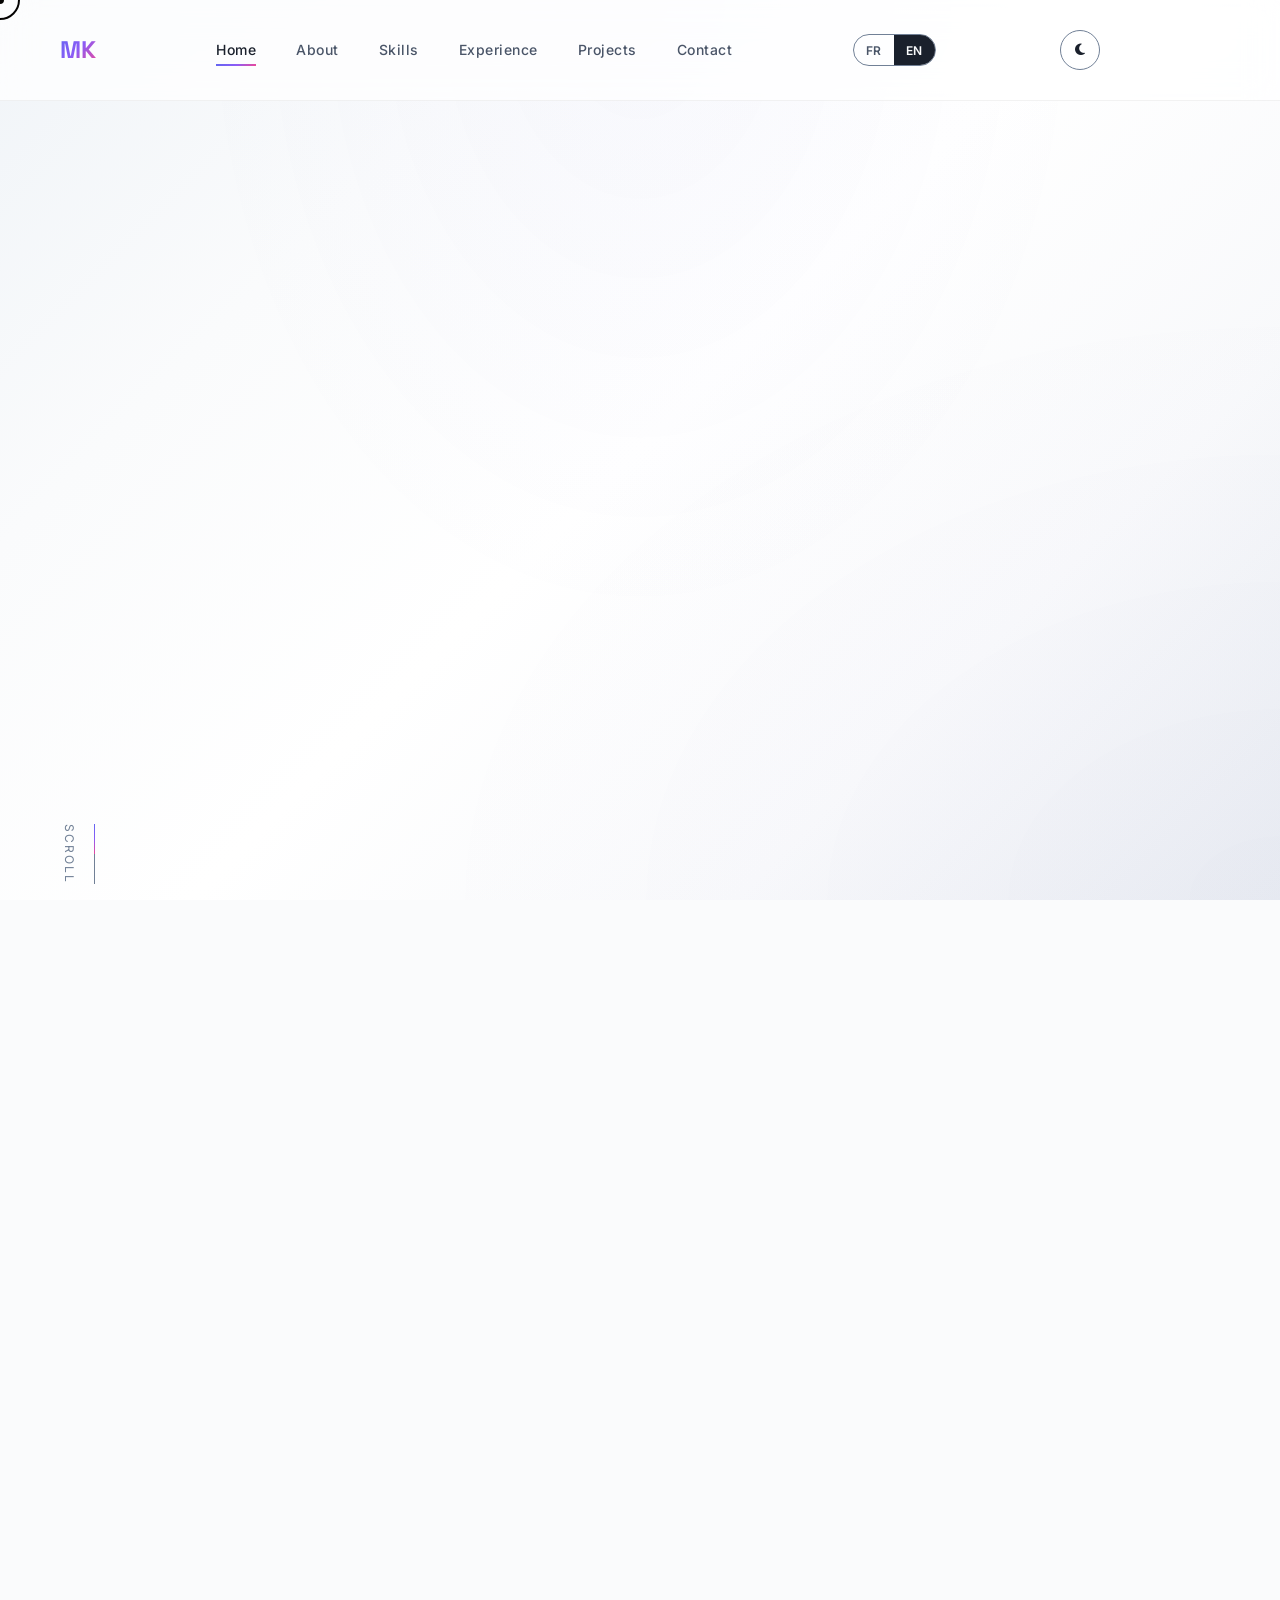
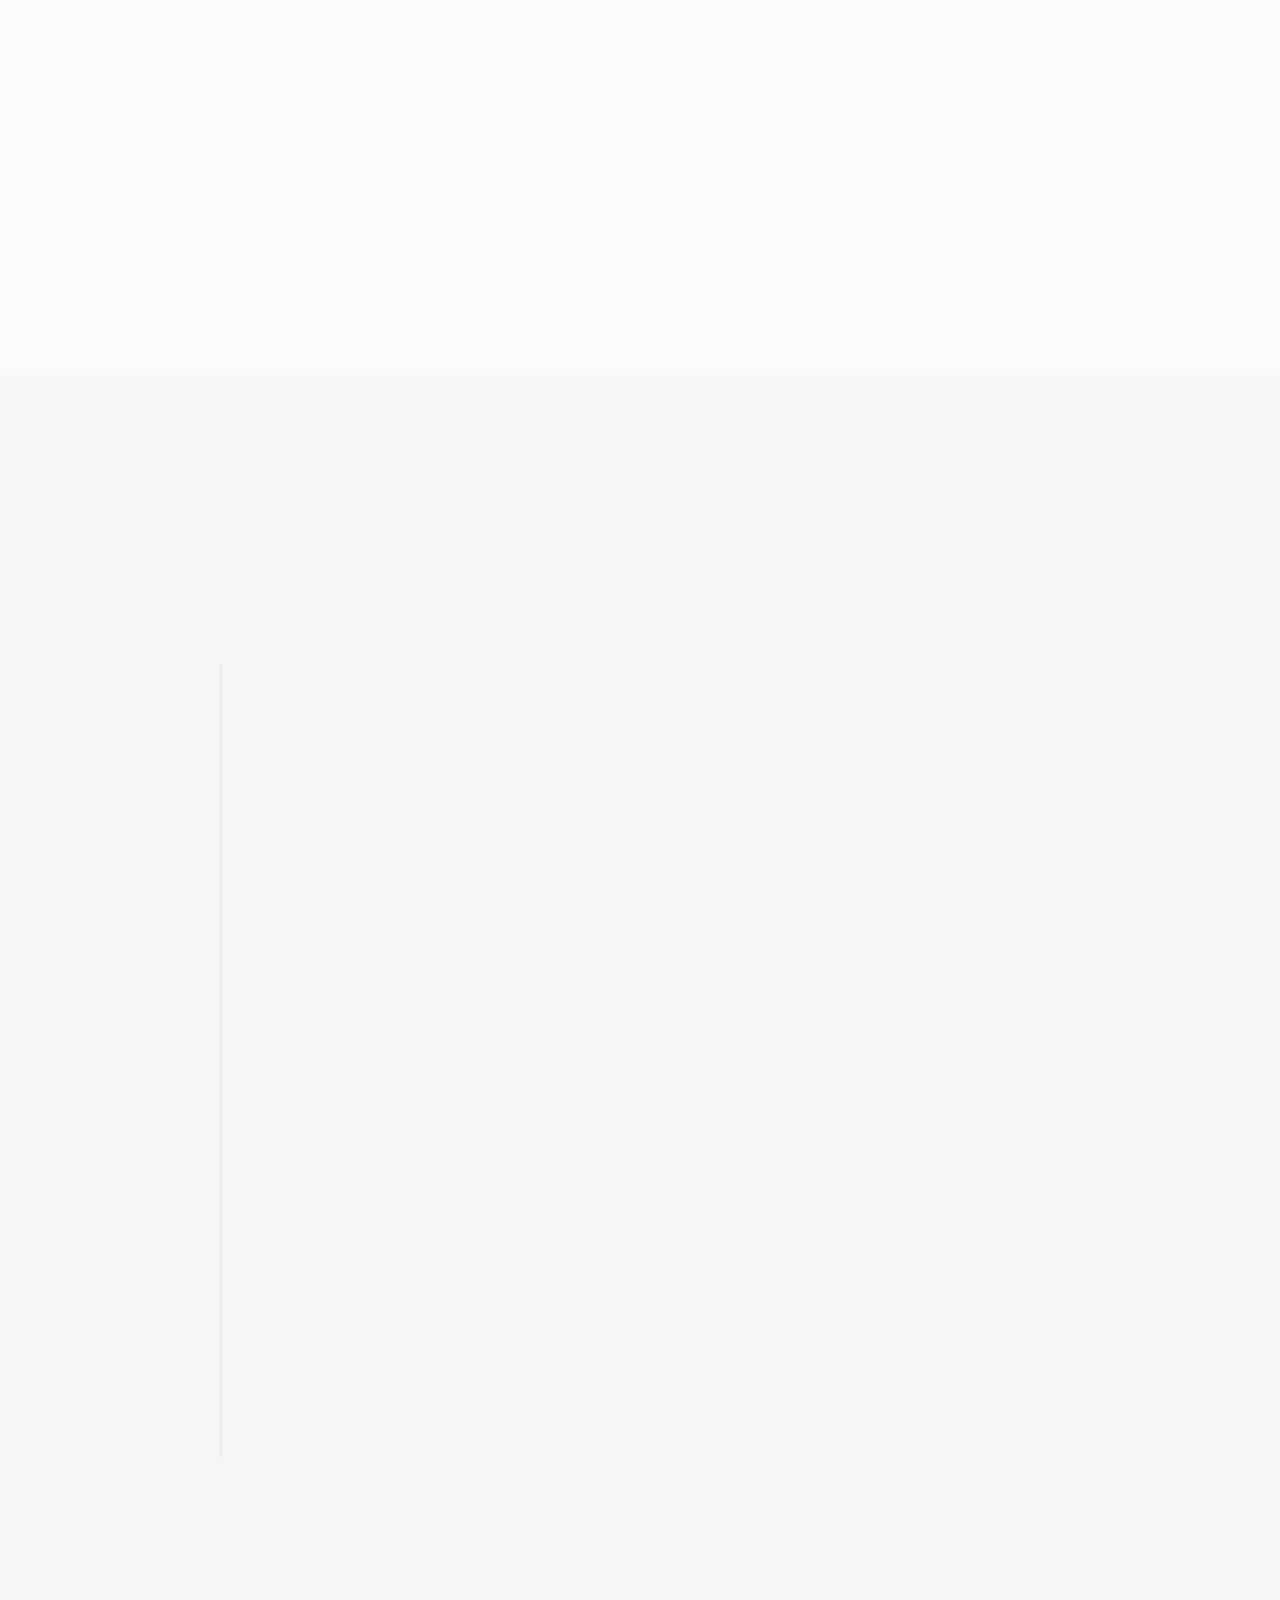
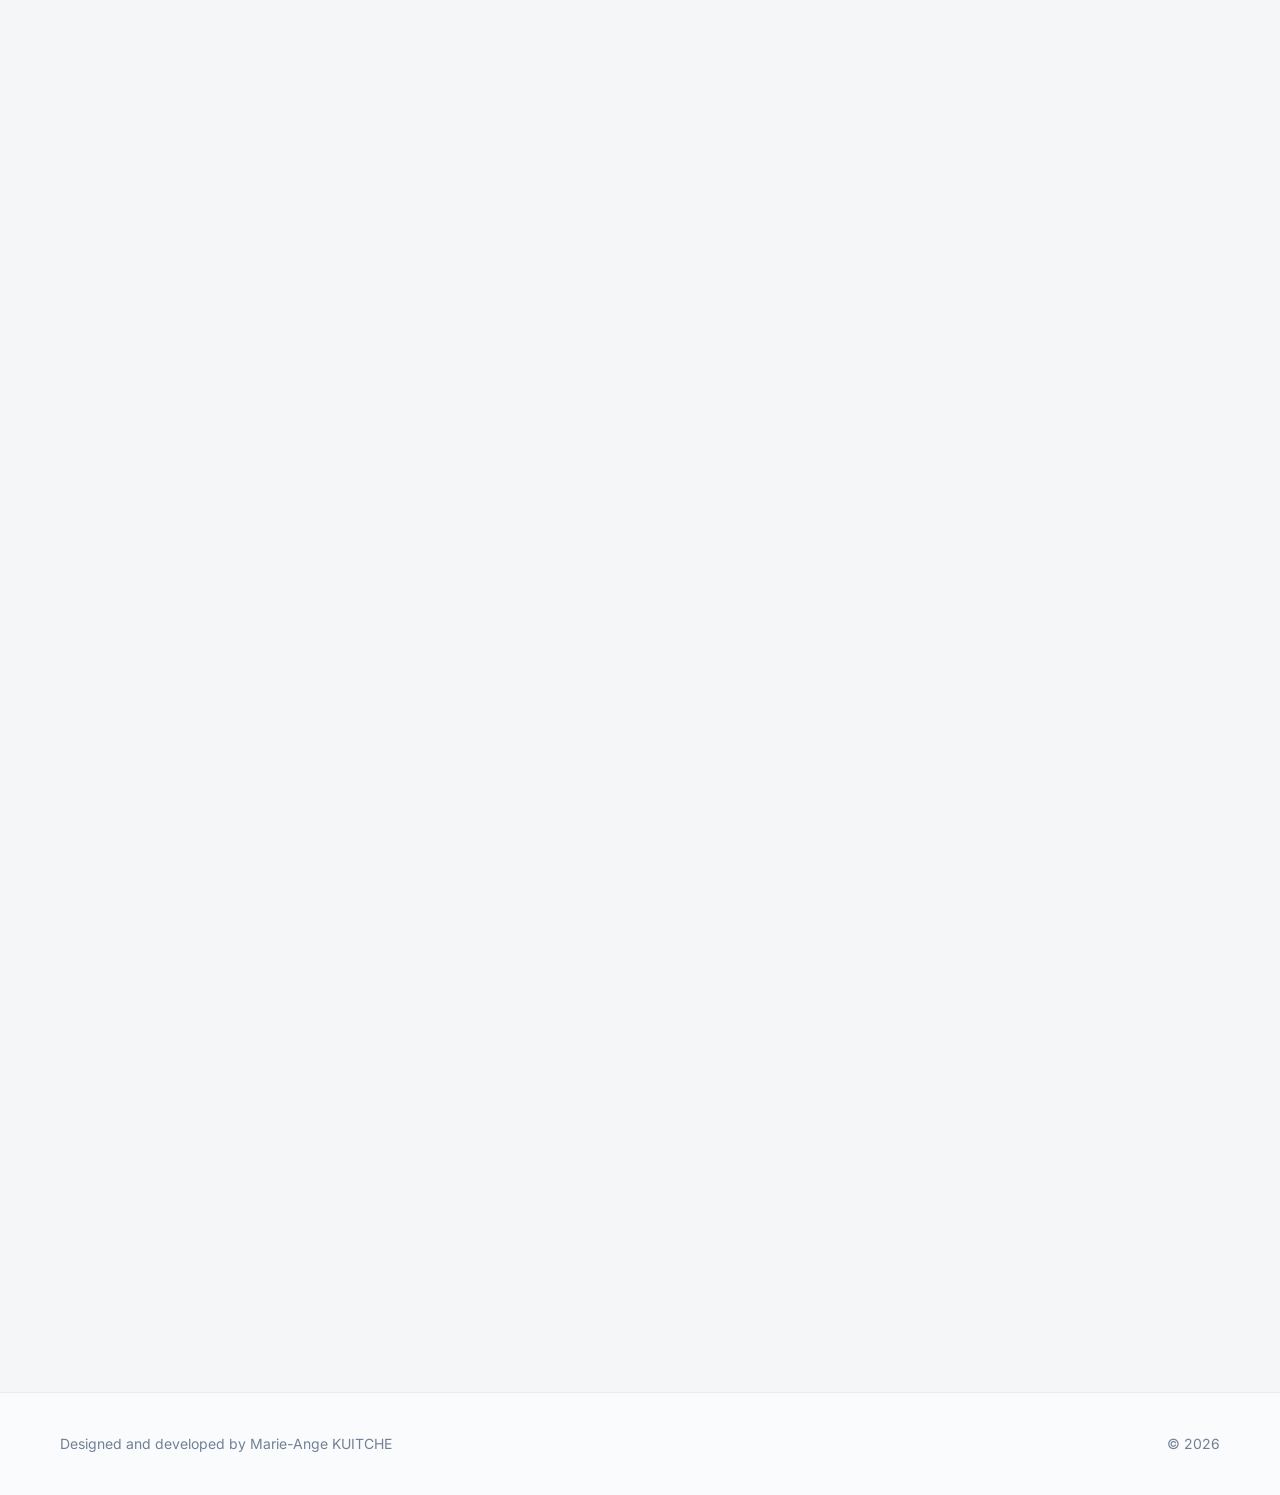
==== commit 47004e6a: "fix bullet affichage" ====
--- a/index.html
+++ b/index.html
@@ -6,7 +6,7 @@
     <title>Marie-Ange KUITCHE - Développeuse Full Stack | QA & Test Automation</title>
 
     <!-- Stylesheets -->
-    <link rel="stylesheet" href="static/css/style.css?v=4.2">
+    <link rel="stylesheet" href="static/css/style.css?v=4.3">
     <link rel="stylesheet" href="https://cdnjs.cloudflare.com/ajax/libs/font-awesome/6.5.1/css/all.min.css">
 
     <!-- Fonts -->
@@ -130,15 +130,15 @@
                     <ul class="about-list">
                         <li data-fr-html='<span class="bullet">•</span><strong>Test Automation &amp; QA :</strong> Tests E2E, fonctionnels, JIRA ticketing, reporting BO'
                             data-en-html='<span class="bullet">•</span><strong>Test Automation &amp; QA:</strong> E2E &amp; functional tests, JIRA ticketing, BO reporting'>
-                            <span class="bullet">•</span><strong>Test Automation &amp; QA :</strong> Tests E2E, fonctionnels, JIRA ticketing, reporting BO
+                            <span class="bullet"></span><strong>Test Automation &amp; QA :</strong> Tests E2E, fonctionnels, JIRA ticketing, reporting BO
                         </li>
                         <li data-fr-html='<span class="bullet">•</span><strong>Full Stack IA :</strong> Python/Flask (backend), React/TypeScript (frontend), GCP (infrastructure)'
                             data-en-html='<span class="bullet">•</span><strong>Full Stack AI:</strong> Python/Flask (backend), React/TypeScript (frontend), GCP (infrastructure)'>
-                            <span class="bullet">•</span><strong>Full Stack IA :</strong> Python/Flask (backend), React/TypeScript (frontend), GCP (infrastructure)
+                            <span class="bullet"></span><strong>Full Stack IA :</strong> Python/Flask (backend), React/TypeScript (frontend), GCP (infrastructure)
                         </li>
                         <li data-fr-html='<span class="bullet">•</span><strong>Cloud-Native :</strong> Google Cloud Functions, Cloud Run, Firestore, Docker, CI/CD'
                             data-en-html='<span class="bullet">•</span><strong>Cloud-Native:</strong> Google Cloud Functions, Cloud Run, Firestore, Docker, CI/CD'>
-                            <span class="bullet">•</span><strong>Cloud-Native :</strong> Google Cloud Functions, Cloud Run, Firestore, Docker, CI/CD
+                            <span class="bullet"></span><strong>Cloud-Native :</strong> Google Cloud Functions, Cloud Run, Firestore, Docker, CI/CD
                         </li>
                     </ul>
 
@@ -337,6 +337,7 @@
                             <div class="skill-bar">
                                 <div class="skill-fill" data-level="80">
                                     <span class="skill-percent">80%</span>
+                                    <span class="skill-percent">85%</span>
                                 </div>
                             </div>
                         </div>
--- a/static/css/style.css
+++ b/static/css/style.css
@@ -1516,6 +1516,46 @@
     margin-top: 0;
 }
 
+/* Compact action links inside a certification card (Open large / Download / View)
+   Shares the look-and-feel of `.certification-link` but in a flex row. */
+.cert-action-link {
+    flex: 1;
+    display: inline-flex;
+    align-items: center;
+    justify-content: center;
+    gap: 8px;
+    padding: 10px 16px;
+    margin-top: 15px;
+    border-radius: 10px;
+    background: var(--bg-secondary);
+    border: 1.5px solid var(--accent-1);
+    color: var(--accent-1);
+    text-decoration: none;
+    font-size: 13px;
+    font-weight: 600;
+    transition: all 0.25s ease;
+}
+
+.cert-action-link:hover {
+    background: var(--accent-gradient);
+    border-color: transparent;
+    color: #fff;
+    transform: translateY(-2px);
+    box-shadow: var(--shadow-md);
+}
+
+.cert-action-link i {
+    font-size: 14px;
+}
+
+.certification-actions .cert-action-link {
+    margin-top: 0;
+}
+
+body.dark-mode .cert-action-link {
+    background: rgba(255, 255, 255, 0.04);
+}
+
 /* ============================================
    CV SECTION
    ============================================ */
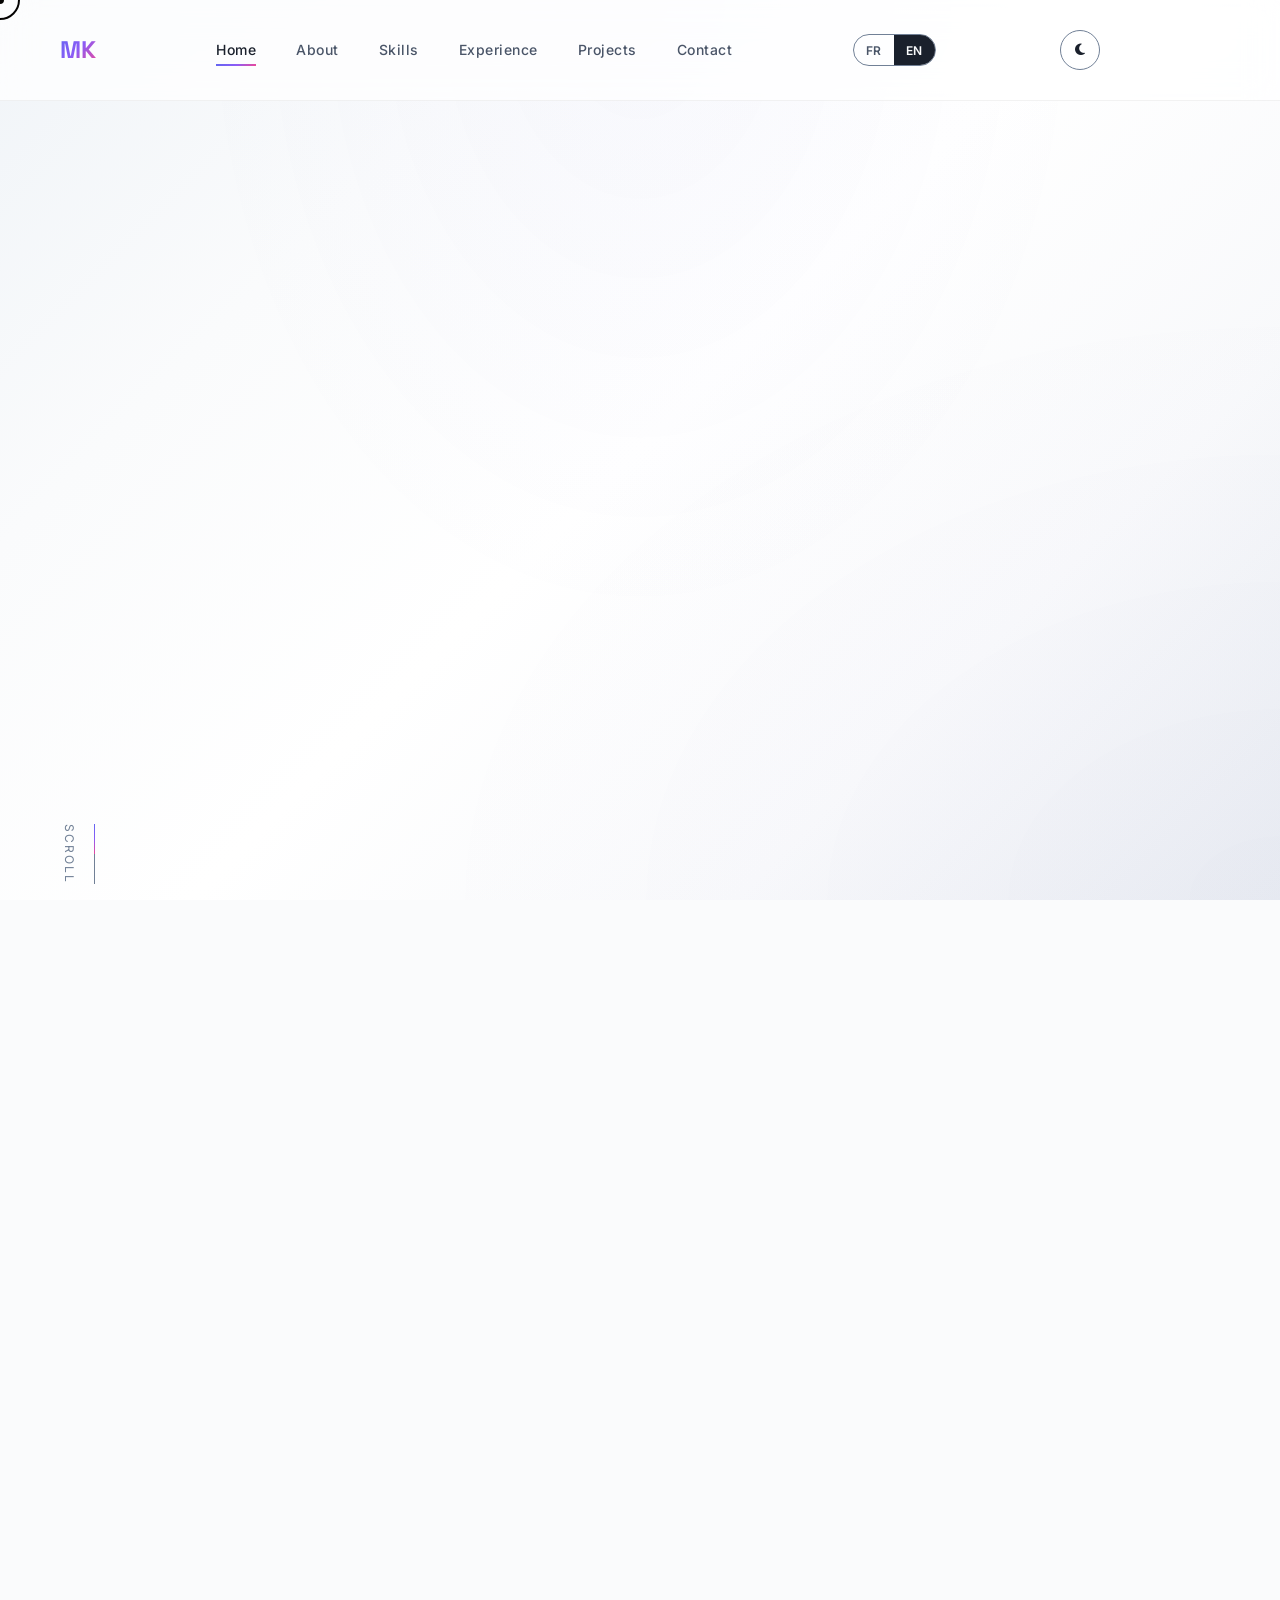
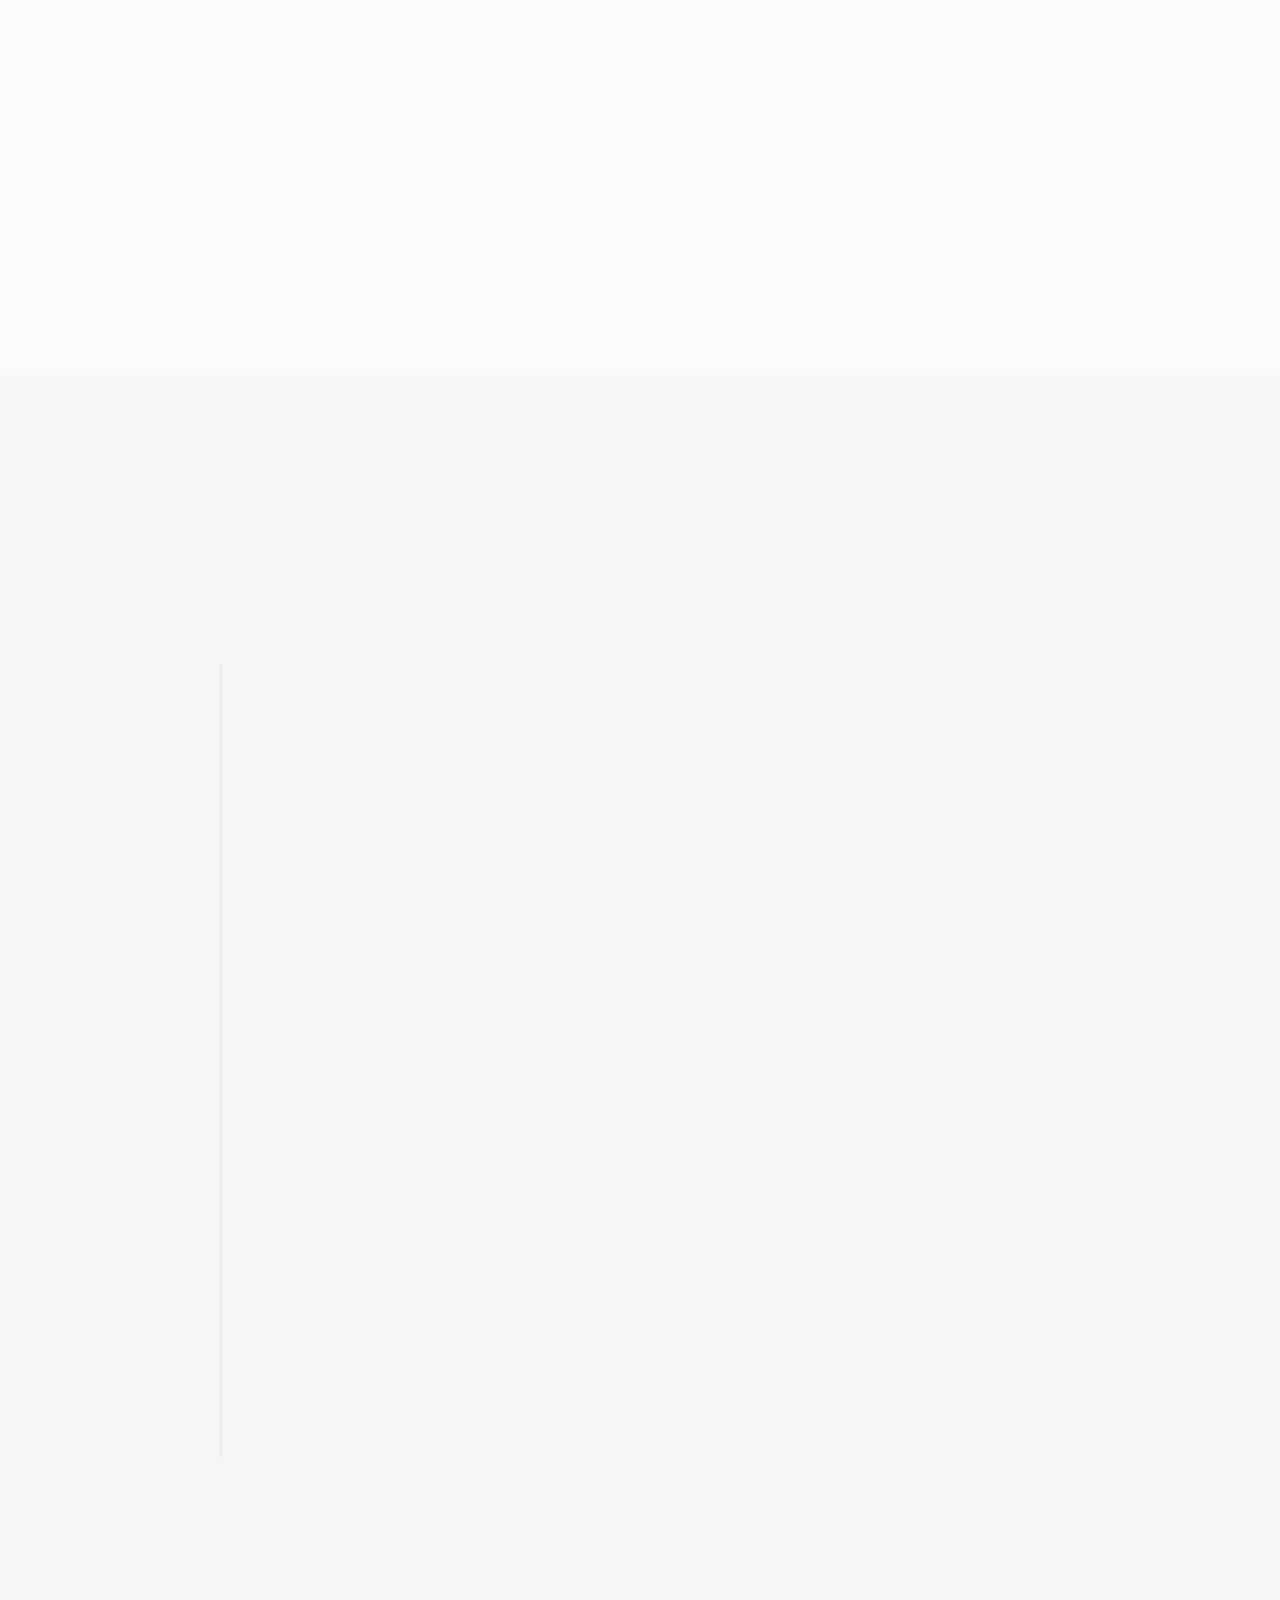
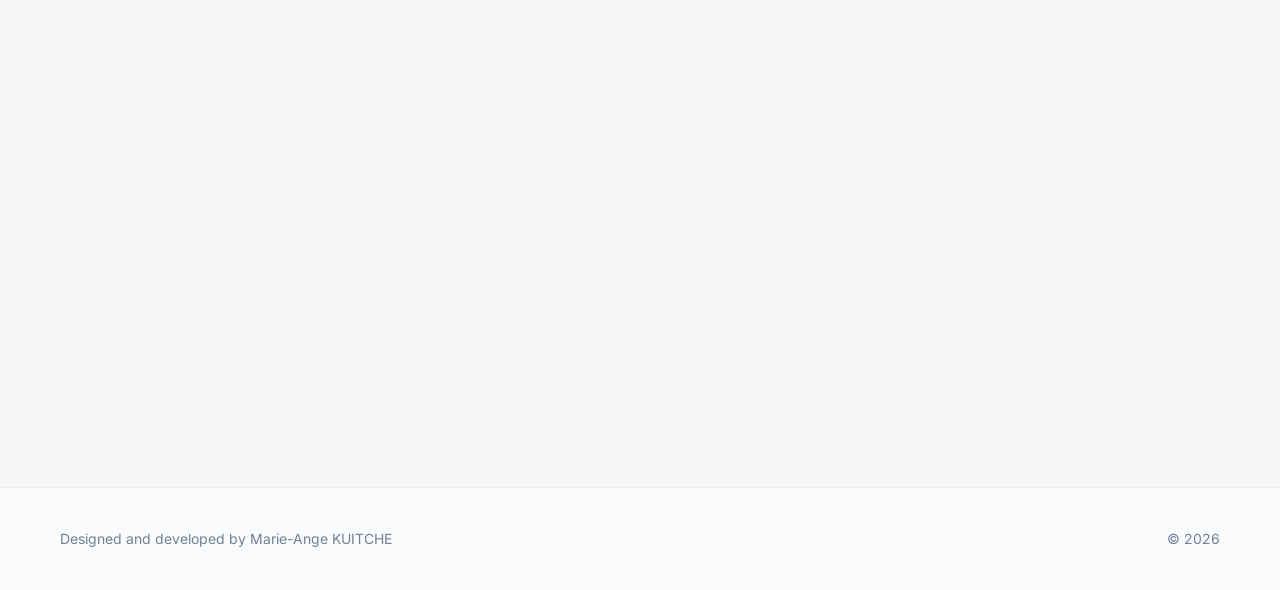
==== commit 0d6a8bf9: "ajout projet PING" ====
--- a/index.html
+++ b/index.html
@@ -130,15 +130,15 @@
                     <ul class="about-list">
                         <li data-fr-html='<span class="bullet">•</span><strong>Test Automation &amp; QA :</strong> Tests E2E, fonctionnels, JIRA ticketing, reporting BO'
                             data-en-html='<span class="bullet">•</span><strong>Test Automation &amp; QA:</strong> E2E &amp; functional tests, JIRA ticketing, BO reporting'>
-                            <span class="bullet"></span><strong>Test Automation &amp; QA :</strong> Tests E2E, fonctionnels, JIRA ticketing, reporting BO
+                            <span class="bullet"></span><strong>Test Automation &amp; QA :</strong> Tests E2E, JIRA ticketing, Reporting BO, Playwright, Xray, Conception de cas de test fonctionnels, Gestion des anomalies
                         </li>
                         <li data-fr-html='<span class="bullet">•</span><strong>Full Stack IA :</strong> Python/Flask (backend), React/TypeScript (frontend), GCP (infrastructure)'
                             data-en-html='<span class="bullet">•</span><strong>Full Stack AI:</strong> Python/Flask (backend), React/TypeScript (frontend), GCP (infrastructure)'>
-                            <span class="bullet"></span><strong>Full Stack IA :</strong> Python/Flask (backend), React/TypeScript (frontend), GCP (infrastructure)
+                            <span class="bullet"></span><strong>Full Stack :</strong> Python/Flask, React/TypeScript, JavaScript, SQL, Java, C/C++, HTML, CSS, React, Vue.js
                         </li>
                         <li data-fr-html='<span class="bullet">•</span><strong>Cloud-Native :</strong> Google Cloud Functions, Cloud Run, Firestore, Docker, CI/CD'
                             data-en-html='<span class="bullet">•</span><strong>Cloud-Native:</strong> Google Cloud Functions, Cloud Run, Firestore, Docker, CI/CD'>
-                            <span class="bullet"></span><strong>Cloud-Native :</strong> Google Cloud Functions, Cloud Run, Firestore, Docker, CI/CD
+                            <span class="bullet"></span><strong>Cloud-Native :</strong> Docker , CI/CD (GitHub Actions), Terraform (certifiée), Kubernetes, AWS, GCP, Azure
                         </li>
                     </ul>
 
@@ -181,7 +181,7 @@
 
             
             <!-- Programming Languages -->
-            <div class="skills-category" data-aos="fade-up">
+            <div class="skills-category" data-cat="languages" data-aos="fade-up">
                 <h3 class="category-title">
                     <i class="fas fa-code"></i>
                     <span data-fr="Langages de Programmation" data-en="Programming Languages">Langages de Programmation</span>
@@ -276,7 +276,7 @@
             </div>
 
             <!-- Frameworks -->
-            <div class="skills-category" data-aos="fade-up">
+            <div class="skills-category" data-cat="frameworks" data-aos="fade-up">
                 <h3 class="category-title">
                     <i class="fas fa-layer-group"></i>
                     <span data-fr="Frameworks &amp; Bibliothèques" data-en="Frameworks &amp; Libraries">Frameworks &amp; Bibliothèques</span>
@@ -323,7 +323,7 @@
             </div>
 
             <!-- DevOps & Cloud -->
-            <div class="skills-category" data-aos="fade-up">
+            <div class="skills-category" data-cat="devops" data-aos="fade-up">
                 <h3 class="category-title">
                     <i class="fas fa-cloud"></i>
                     <span data-fr="DevOps &amp; Cloud" data-en="DevOps &amp; Cloud">DevOps &amp; Cloud</span>
@@ -383,7 +383,7 @@
             </div>
 
             <!-- Tools & IDE -->
-            <div class="skills-category" data-aos="fade-up">
+            <div class="skills-category" data-cat="tools" data-aos="fade-up">
                 <h3 class="category-title">
                     <i class="fas fa-tools"></i>
                     <span data-fr="Outils &amp; IDE" data-en="Tools &amp; IDE">Outils &amp; IDE</span>
@@ -1129,6 +1129,52 @@
                     <div class="project-number">01</div>
                     <div class="project-image" >
                         
+                        <img src="static/projets/plateforme_IIoT.png" alt="Plateforme IIoT & IA de maintenance prédictive – Hutchinson/ESIGELEC | Cheffe de projet (background technique)" style="width: 100%; height: 100%; object-fit: cover; border-radius: 12px;">
+                        
+                    </div>
+                    <div class="project-content">
+                        <h3 class="project-title"
+                            data-fr="Plateforme IIoT & IA de maintenance prédictive – Hutchinson/ESIGELEC | Cheffe de projet (background technique)"
+                            data-en="IIoT & AI Predictive Maintenance Platform – Hutchinson/ESIGELEC | Project Manager (technical background)">Plateforme IIoT & IA de maintenance prédictive – Hutchinson/ESIGELEC | Cheffe de projet (background technique)</h3>
+                        <p class="project-description"
+                           data-fr="Pilotage en tant que cheffe de projet avec un fort background technique (rôles cadrés via une matrice RASCI) de la conception bout-en-bout d'une plateforme IIoT & IA de maintenance prédictive : ingestion temps réel des capteurs, transfert vers Azure Event Hubs, structuration des données dans Databricks (architecture médaillon Bronze/Silver/Gold), API backend FastAPI et interface web multi-rôles (opérateur / team lead / maintenancier) avec alertes et dashboard temps réel. Modèle de prédiction industrialisé : Accuracy 81% / Recall 96%."
+                           data-en="Acted as Project Manager with a strong technical background (roles framed by a RASCI matrix) to deliver an end-to-end IIoT & AI predictive maintenance platform: real-time sensor ingestion, streaming to Azure Event Hubs, data structuring in Databricks (Bronze/Silver/Gold medallion architecture), FastAPI backend and multi-role web interface (operator / team lead / maintenance technician) with real-time alerts and dashboard. Production-grade prediction model: 81% Accuracy / 96% Recall.">Pilotage en tant que cheffe de projet avec un fort background technique (rôles cadrés via une matrice RASCI) de la conception bout-en-bout d'une plateforme IIoT & IA de maintenance prédictive : ingestion temps réel des capteurs, transfert vers Azure Event Hubs, structuration des données dans Databricks (architecture médaillon Bronze/Silver/Gold), API backend FastAPI et interface web multi-rôles (opérateur / team lead / maintenancier) avec alertes et dashboard temps réel. Modèle de prédiction industrialisé : Accuracy 81% / Recall 96%.</p>
+                        <div class="project-tech-stack">
+                            
+                            <span class="tech-badge">Python</span>
+                            
+                            <span class="tech-badge">FastAPI</span>
+                            
+                            <span class="tech-badge">Databricks</span>
+                            
+                            <span class="tech-badge">Azure Event Hubs</span>
+                            
+                            <span class="tech-badge">MQTT</span>
+                            
+                            <span class="tech-badge">PostgreSQL</span>
+                            
+                            <span class="tech-badge">Docker</span>
+                            
+                            <span class="tech-badge">Terraform</span>
+                            
+                            <span class="tech-badge">GitHub Actions</span>
+                            
+                            <span class="tech-badge">React</span>
+                            
+                            <span class="tech-badge">TypeScript</span>
+                            
+                        </div>
+                        <div class="project-links">
+                            
+                            
+                        </div>
+                    </div>
+                </div>
+                
+                <div class="project-card" data-aos="fade-up" data-aos-delay="200" data-project-index="1" style="cursor: pointer;">
+                    <div class="project-number">02</div>
+                    <div class="project-image" >
+                        
                         <img src="static/projets/HackAtassa.png" alt="HackAtassa - Plateforme de gestion de Hackathons" style="width: 100%; height: 100%; object-fit: cover; border-radius: 12px;">
                         
                     </div>
@@ -1159,8 +1205,8 @@
                     </div>
                 </div>
                 
-                <div class="project-card" data-aos="fade-up" data-aos-delay="200" data-project-index="1" style="cursor: pointer;">
-                    <div class="project-number">02</div>
+                <div class="project-card" data-aos="fade-up" data-aos-delay="300" data-project-index="2" style="cursor: pointer;">
+                    <div class="project-number">03</div>
                     <div class="project-image" >
                         
                         <img src="static/projets/footelly.png" alt="Footelly - Suivi de matchs de Babyfoot" style="width: 100%; height: 100%; object-fit: cover; border-radius: 12px;">
@@ -1198,8 +1244,8 @@
                     </div>
                 </div>
                 
-                <div class="project-card" data-aos="fade-up" data-aos-delay="300" data-project-index="2" style="cursor: pointer;">
-                    <div class="project-number">03</div>
+                <div class="project-card" data-aos="fade-up" data-aos-delay="400" data-project-index="3" style="cursor: pointer;">
+                    <div class="project-number">04</div>
                     <div class="project-image" style="background: linear-gradient(135deg, #667eea40, #667eea80);">
                         
                         <div class="project-overlay"></div>
@@ -1230,8 +1276,8 @@
                     </div>
                 </div>
                 
-                <div class="project-card" data-aos="fade-up" data-aos-delay="400" data-project-index="3" style="cursor: pointer;">
-                    <div class="project-number">04</div>
+                <div class="project-card" data-aos="fade-up" data-aos-delay="500" data-project-index="4" style="cursor: pointer;">
+                    <div class="project-number">05</div>
                     <div class="project-image" >
                         
                         <img src="static/projets/Optimious.png" alt="Outil de gestion administrative pour PME" style="width: 100%; height: 100%; object-fit: cover; border-radius: 12px;">
@@ -1378,7 +1424,7 @@
                     <div class="cv-stat-item">
                         <div class="cv-stat-icon"><i class="fas fa-project-diagram"></i></div>
                         <div class="cv-stat-label" data-fr="Projets" data-en="Projects">Projets</div>
-                        <div class="cv-stat-value">4+</div>
+                        <div class="cv-stat-value">5+</div>
                     </div>
                     <div class="cv-stat-item">
                         <div class="cv-stat-icon"><i class="fas fa-certificate"></i></div>
@@ -1449,9 +1495,9 @@
     <!-- Scripts -->
     <script>
         // Project data for modal functionality (FR + EN siblings already injected by i18n.py)
-        window.portfolioProjects = [{"color": "#667eea", "demo": "#", "description": "Plateforme compl\u00e8te pour organiser et g\u00e9rer des hackathons : inscriptions, gestion des \u00e9quipes, soumissions de projets, \u00e9valuations et classements. Interface intuitive pour organisateurs et participants.", "description_en": "Complete platform for organizing and managing hackathons: registrations, team management, project submissions, evaluations and rankings. Intuitive interface for organizers and participants.", "details": {"challenges": ["Gestion des communications temps r\u00e9el entre 100+ participants simultan\u00e9s", "Optimisation des requ\u00eates PostgreSQL pour le classement dynamique", "Architecture scalable pour supporter plusieurs hackathons en parall\u00e8le"], "challenges_en": ["Management of real-time communications between 100+ simultaneous participants", "Optimizing PostgreSQL queries for dynamic ranking", "Scalable architecture to support multiple hackathons in parallel"], "features": ["Syst\u00e8me d\u0027inscription avec validation automatique", "Formation automatique des \u00e9quipes selon les comp\u00e9tences", "Soumission de projets avec upload de fichiers", "Syst\u00e8me d\u0027\u00e9valuation par jury avec crit\u00e8res personnalisables", "Classement en temps r\u00e9el avec WebSockets", "Dashboard administrateur pour suivi complet"], "features_en": ["Registration system with automatic validation", "Automatic training of teams according to skills", "Project submission with file upload", "Jury evaluation system with customizable criteria", "Real-time leaderboard with WebSockets", "Administrator dashboard for complete monitoring"], "objectif": "Cr\u00e9er une plateforme end-to-end pour faciliter l\u0027organisation et la participation aux hackathons, de l\u0027inscription jusqu\u0027au classement final.", "objectif_en": "Create an end-to-end platform to facilitate the organization and participation in hackathons, from registration to final ranking.", "results": "Utilis\u00e9 avec succ\u00e8s pour 3 hackathons (200+ participants). R\u00e9duction de 70% du temps de gestion administrative.", "results_en": "Used successfully for 3 hackathons (200+ participants). 70% reduction in administrative management time."}, "github": "#", "image": "static/projets/HackAtassa.png", "tech": ["Python", "Flask", "React", "PostgreSQL", "WebSockets"], "title": "HackAtassa - Plateforme de gestion de Hackathons", "title_en": "HackAtassa - Hackathon management platform"}, {"color": "#f093fb", "demo": "https://footelly.onrender.com/", "description": "Application web de suivi en temps r\u00e9el de matchs de babyfoot avec gestion des scores, statistiques des joueurs, classements et historique des parties. Interface responsive et temps r\u00e9el.", "description_en": "Web application for real-time monitoring of table football matches with score management, player statistics, rankings and game history. Responsive and real-time interface.", "details": {"challenges": ["Optimisation de l\u0027interface pour saisie rapide des scores pendant les matchs", "Algorithme ELO adapt\u00e9 au babyfoot (\u00e9quipes variables)", "Responsive design pour utilisation sur tablette en bord de table"], "challenges_en": ["Interface optimization for quick score entry during matches", "ELO algorithm adapted to table football (variable teams)", "Responsive design for use on tablets at the edge of the table"], "features": ["Enregistrement des matchs en direct avec chronom\u00e8tre int\u00e9gr\u00e9", "Calcul automatique du classement ELO des joueurs", "Statistiques personnelles : ratio victoires/d\u00e9faites, \u00e9volution du score", "Graphiques interactifs avec Chart.js (performances dans le temps)", "Historique complet des parties avec replay d\u00e9taill\u00e9", "Mode tournoi avec brackets et \u00e9limination directe"], "features_en": ["Live match recording with built-in stopwatch", "Automatic calculation of players\u0027 ELO ranking", "Personal statistics: win/loss ratio, score development", "Interactive charts with Chart.js (performance over time)", "Complete game history with detailed replay", "Tournament mode with brackets and direct elimination"], "objectif": "Digitaliser et gamifier les matchs de babyfoot en entreprise avec statistiques d\u00e9taill\u00e9es et classements comp\u00e9titifs.", "objectif_en": "Digitize and gamify corporate table football matches with detailed statistics and competitive rankings.", "results": "D\u00e9ploy\u00e9 en production, utilis\u00e9 quotidiennement par 50+ joueurs. Augmentation de 40% de l\u0027engagement des employ\u00e9s.", "results_en": "Deployed in production, used daily by 50+ players. 40% increase in employee engagement."}, "github": "#", "image": "static/projets/footelly.png", "tech": ["Python", "Flask", "JavaScript", "SQLite", "Chart.js"], "title": "Footelly - Suivi de matchs de Babyfoot", "title_en": "Footelly - Monitoring of table football matches"}, {"color": "#667eea", "demo": "#", "description": "Conception et impl\u00e9mentation suite de tests automatis\u00e9s (Playwright) pour tests fonctionnels. Gestion qualit\u00e9 : rapports d\u00e9taill\u00e9s, identification anomalies, cr\u00e9ation automatique de tickets interne.", "description_en": "Design and implementation of automated test suite (Playwright) for functional tests. Quality management: detailed reports, identification of anomalies, automatic creation of internal tickets.", "details": {"challenges": ["Gestion des tests asynchrones et des temps d\u0027attente dynamiques", "Stabilisation des tests flaky (taux de fiabilit\u00e9 \u003e 98%)", "Optimisation parall\u00e9lisation pour r\u00e9duire temps ex\u00e9cution (30 min \u2192 8 min)", "Maintenance de la suite avec \u00e9volutions fr\u00e9quentes de l\u0027application"], "challenges_en": ["Managing asynchronous tests and dynamic wait times", "Stabilization of flaky tests (reliability rate \u003e 98%)", "Parallelization optimization to reduce execution time (30 min \u2192 8 min)", "Maintenance of the suite with frequent updates to the application"], "features": ["Suite de 200+ tests automatis\u00e9s couvrant parcours critiques", "Tests cross-browser (Chrome, Firefox, Safari, Edge)", "Tests responsive sur diff\u00e9rentes r\u00e9solutions", "Rapports HTML d\u00e9taill\u00e9s avec screenshots et vid\u00e9os des \u00e9checs", "Int\u00e9gration CI/CD avec GitLab (d\u00e9clenchement automatique)", "Cr\u00e9ation automatique de tickets Jira pour bugs d\u00e9tect\u00e9s"], "features_en": ["Suite of 200+ automated tests covering critical pathways", "Cross-browser testing (Chrome, Firefox, Safari, Edge)", "Responsive testing on different resolutions", "Detailed HTML reports with screenshots and videos of failures", "CI/CD integration with GitLab (automatic triggering)", "Automatic creation of Jira tickets for detected bugs"], "objectif": "Mettre en place une suite de tests E2E automatis\u00e9e pour garantir la qualit\u00e9 et r\u00e9duire les r\u00e9gressions.", "objectif_en": "Implement an automated E2E test suite to ensure quality and reduce regressions.", "results": "D\u00e9tection de 45+ bugs critiques avant production. Couverture de tests pass\u00e9e de 30% \u00e0 85%. ROI de 3 mois.", "results_en": "Detection of 45+ critical bugs before production. Test coverage increased from 30% to 85%. ROI of 3 months."}, "github": "#", "image": null, "tech": ["Playwright", "JavaScript", "TypeScript", "Testing"], "title": "Projet d\u0027automatisation des Tests avec Playwright", "title_en": "Test automation project with Playwright"}, {"color": "#f093fb", "demo": "#", "description": "D\u00e9veloppement d\u0027une plateforme compl\u00e8te pour automatiser d\u00e9clarations administratives (fiscales, sociales, RH, conformit\u00e9) et veille r\u00e9glementaire. Stack : Python/Flask, TypeScript/React, Firestore, Docker, GCP.", "description_en": "Development of a complete platform to automate administrative declarations (tax, social, HR, compliance) and regulatory monitoring. Stack: Python/Flask, TypeScript/React, Firestore, Docker, GCP.", "details": {"challenges": ["Adaptation aux \u00e9volutions l\u00e9gislatives fr\u00e9quentes", "Gestion de la complexit\u00e9 r\u00e9glementaire (200+ types de d\u00e9clarations)", "S\u00e9curisation maximale (donn\u00e9es financi\u00e8res sensibles)", "Architecture multi-tenant pour servir 100+ PME simultan\u00e9ment"], "challenges_en": ["Adaptation to frequent legislative changes", "Managing regulatory complexity (200+ declaration types)", "Maximum security (sensitive financial data)", "Multi-tenant architecture to serve 100+ SMEs simultaneously"], "features": ["Automatisation des d\u00e9clarations fiscales (TVA, IS, CFE)", "Gestion RH : d\u00e9clarations sociales, DSN, contrats", "Veille r\u00e9glementaire avec alertes sur changements l\u00e9gislatifs", "G\u00e9n\u00e9ration automatique de documents conformes", "Tableau de bord avec rappels et \u00e9ch\u00e9ances", "Export comptable vers logiciels tiers (Sage, Cegid)"], "features_en": ["Automation of tax declarations (VAT, IS, CFE)", "HR management: social declarations, DSN, contracts", "Regulatory monitoring with alerts on legislative changes", "Automatic generation of compliant documents", "Dashboard with reminders and deadlines", "Accounting export to third-party software (Sage, Cegid)"], "objectif": "Simplifier la gestion administrative des PME en automatisant les d\u00e9clarations obligatoires et la veille r\u00e9glementaire.", "objectif_en": "Simplify the administrative management of SMEs by automating mandatory declarations and regulatory monitoring.", "results": "Plateforme utilis\u00e9e par 35 PME. R\u00e9duction de 80% du temps administratif. Z\u00e9ro erreur de d\u00e9claration sur 6 mois.", "results_en": "Platform used by 35 SMEs. 80% reduction in administrative time. Zero declaration errors over 6 months."}, "github": "#", "image": "static/projets/Optimious.png", "tech": ["Python", "Flask", "TypeScript", "React", "Firestore", "Docker", "GCP"], "title": "Outil de gestion administrative pour PME", "title_en": "Administrative management tool for SMEs"}];
+        window.portfolioProjects = [{"color": "#4facfe", "demo": "#", "description": "Pilotage en tant que cheffe de projet avec un fort background technique (r\u00f4les cadr\u00e9s via une matrice RASCI) de la conception bout-en-bout d\u0027une plateforme IIoT \u0026 IA de maintenance pr\u00e9dictive : ingestion temps r\u00e9el des capteurs, transfert vers Azure Event Hubs, structuration des donn\u00e9es dans Databricks (architecture m\u00e9daillon Bronze/Silver/Gold), API backend FastAPI et interface web multi-r\u00f4les (op\u00e9rateur / team lead / maintenancier) avec alertes et dashboard temps r\u00e9el. Mod\u00e8le de pr\u00e9diction industrialis\u00e9 : Accuracy 81% / Recall 96%.", "description_en": "Acted as Project Manager with a strong technical background (roles framed by a RASCI matrix) to deliver an end-to-end IIoT \u0026 AI predictive maintenance platform: real-time sensor ingestion, streaming to Azure Event Hubs, data structuring in Databricks (Bronze/Silver/Gold medallion architecture), FastAPI backend and multi-role web interface (operator / team lead / maintenance technician) with real-time alerts and dashboard. Production-grade prediction model: 81% Accuracy / 96% Recall.", "details": {"challenges": ["Tenir un double r\u00f4le cheffe de projet et contributrice technique (data, backend, infra) en m\u0027appuyant sur la matrice RASCI pour clarifier qui d\u00e9cide, qui ex\u00e9cute et qui est consult\u00e9", "Aligner trois personas m\u00e9tier (op\u00e9rateur, team lead, maintenancier) sur une seule UX avec des niveaux d\u0027information et de criticit\u00e9 diff\u00e9rents", "Concevoir un pipeline Bronze/Silver/Gold dans Databricks capable d\u0027absorber les flux temps r\u00e9el \u00e0 fort d\u00e9bit issus des capteurs", "Optimiser le Recall au-dessus de 95% pour ne jamais rater une panne, sans saturer les maintenanciers de fausses alertes", "Industrialiser l\u0027ensemble (Terraform, Docker, GitHub Actions) pour livrer un environnement reproductible c\u00f4t\u00e9 Hutchinson et transf\u00e9rable \u00e0 l\u0027\u00e9quipe interne"], "challenges_en": ["Holding a dual role as Project Manager and hands-on technical contributor (data, backend, infrastructure), leveraging the RASCI matrix to clarify who decides, who executes and who is consulted", "Aligning three business personas (operator, team lead, maintenance technician) on a single UX with different information and criticality levels", "Designing a Bronze/Silver/Gold pipeline in Databricks capable of absorbing high-throughput real-time streams from the sensors", "Optimizing Recall above 95% to never miss a failure, without overwhelming maintenance technicians with false alerts", "Industrializing the whole stack (Terraform, Docker, GitHub Actions) to deliver a reproducible environment for Hutchinson, transferable to the internal team"], "features": ["Cheffe de projet (background technique) : cadrage des r\u00f4les via matrice RASCI, planning, animation des comit\u00e9s hebdo Hutchinson + ESIGELEC, arbitrages techniques et reporting d\u0027avancement", "Ingestion temps r\u00e9el des capteurs en MQTT puis transfert s\u00e9curis\u00e9 vers Azure Event Hubs", "Pipeline de donn\u00e9es Databricks en architecture m\u00e9daillon Bronze / Silver / Gold pour la qualit\u00e9, la tra\u00e7abilit\u00e9 et l\u0027industrialisation du Machine Learning", "API backend FastAPI exposant donn\u00e9es capteurs, alertes et pr\u00e9dictions du mod\u00e8le", "Interface web React/TypeScript (Vite, Tailwind, Recharts) multi-r\u00f4les op\u00e9rateur / team lead / maintenancier, chacun avec son dashboard et ses alertes", "Mod\u00e8le de Machine Learning de maintenance pr\u00e9dictive industrialis\u00e9 : Accuracy 81% / Recall 96%", "Industrialisation : Infrastructure as Code Terraform, conteneurisation Docker, CI/CD via GitHub Actions, base PostgreSQL pour la persistance applicative"], "features_en": ["Project Manager with technical background: roles framed via a RASCI matrix, planning, weekly steering committees with Hutchinson + ESIGELEC, technical arbitrations and progress reporting", "Real-time sensor ingestion over MQTT and secure streaming to Azure Event Hubs", "Databricks data pipeline using a Bronze / Silver / Gold medallion architecture for data quality, traceability and Machine Learning industrialization", "FastAPI backend exposing sensor data, alerts and model predictions", "Multi-role React/TypeScript web interface (Vite, Tailwind, Recharts) for operators, team leads and maintenance technicians, each with their own dashboard and alerts", "Industrialized predictive maintenance Machine Learning model: 81% Accuracy / 96% Recall", "Industrialization: Infrastructure as Code with Terraform, Docker containerization, CI/CD via GitHub Actions, PostgreSQL for application persistence"], "objectif": "Concevoir et livrer pour Hutchinson (en collaboration avec l\u0027ESIGELEC), en tant que cheffe de projet \u00e0 background technique, une plateforme IIoT \u0026 IA de maintenance pr\u00e9dictive bout-en-bout : permettre aux op\u00e9rateurs, team leads et maintenanciers d\u0027anticiper les pannes machines gr\u00e2ce aux donn\u00e9es capteurs temps r\u00e9el et \u00e0 un mod\u00e8le de Machine Learning industrialis\u00e9.", "objectif_en": "Design and deliver for Hutchinson (in partnership with ESIGELEC), as a Project Manager with a technical background, an end-to-end IIoT \u0026 AI predictive maintenance platform: empowering operators, team leads and maintenance technicians to anticipate machine failures thanks to real-time sensor data and an industrialized Machine Learning model.", "results": "Plateforme IIoT \u0026 IA de maintenance pr\u00e9dictive livr\u00e9e bout-en-bout pour Hutchinson/ESIGELEC. Mod\u00e8le en production avec Accuracy 81% / Recall 96%. Posture cheffe de projet \u00e0 background technique valid\u00e9e par les sponsors : pilotage RASCI et contributions code, data et infra men\u00e9s en parall\u00e8le.", "results_en": "End-to-end IIoT \u0026 AI predictive maintenance platform delivered for Hutchinson/ESIGELEC. Model in production with 81% Accuracy / 96% Recall. Project Manager posture with a technical background validated by the sponsors: RASCI-based leadership combined with hands-on code, data and infrastructure contributions."}, "github": "#", "image": "static/projets/plateforme_IIoT.png", "tech": ["Python", "FastAPI", "Databricks", "Azure Event Hubs", "MQTT", "PostgreSQL", "Docker", "Terraform", "GitHub Actions", "React", "TypeScript"], "title": "Plateforme IIoT \u0026 IA de maintenance pr\u00e9dictive \u2013 Hutchinson/ESIGELEC | Cheffe de projet (background technique)", "title_en": "IIoT \u0026 AI Predictive Maintenance Platform \u2013 Hutchinson/ESIGELEC | Project Manager (technical background)"}, {"color": "#667eea", "demo": "#", "description": "Plateforme compl\u00e8te pour organiser et g\u00e9rer des hackathons : inscriptions, gestion des \u00e9quipes, soumissions de projets, \u00e9valuations et classements. Interface intuitive pour organisateurs et participants.", "description_en": "Complete platform for organizing and managing hackathons: registrations, team management, project submissions, evaluations and rankings. Intuitive interface for organizers and participants.", "details": {"challenges": ["Gestion des communications temps r\u00e9el entre 100+ participants simultan\u00e9s", "Optimisation des requ\u00eates PostgreSQL pour le classement dynamique", "Architecture scalable pour supporter plusieurs hackathons en parall\u00e8le"], "challenges_en": ["Management of real-time communications between 100+ simultaneous participants", "Optimizing PostgreSQL queries for dynamic ranking", "Scalable architecture to support multiple hackathons in parallel"], "features": ["Syst\u00e8me d\u0027inscription avec validation automatique", "Formation automatique des \u00e9quipes selon les comp\u00e9tences", "Soumission de projets avec upload de fichiers", "Syst\u00e8me d\u0027\u00e9valuation par jury avec crit\u00e8res personnalisables", "Classement en temps r\u00e9el avec WebSockets", "Dashboard administrateur pour suivi complet"], "features_en": ["Registration system with automatic validation", "Automatic training of teams according to skills", "Project submission with file upload", "Jury evaluation system with customizable criteria", "Real-time leaderboard with WebSockets", "Administrator dashboard for complete monitoring"], "objectif": "Cr\u00e9er une plateforme end-to-end pour faciliter l\u0027organisation et la participation aux hackathons, de l\u0027inscription jusqu\u0027au classement final.", "objectif_en": "Create an end-to-end platform to facilitate the organization and participation in hackathons, from registration to final ranking.", "results": "Utilis\u00e9 avec succ\u00e8s pour 3 hackathons (200+ participants). R\u00e9duction de 70% du temps de gestion administrative.", "results_en": "Used successfully for 3 hackathons (200+ participants). 70% reduction in administrative management time."}, "github": "#", "image": "static/projets/HackAtassa.png", "tech": ["Python", "Flask", "React", "PostgreSQL", "WebSockets"], "title": "HackAtassa - Plateforme de gestion de Hackathons", "title_en": "HackAtassa - Hackathon management platform"}, {"color": "#f093fb", "demo": "https://footelly.onrender.com/", "description": "Application web de suivi en temps r\u00e9el de matchs de babyfoot avec gestion des scores, statistiques des joueurs, classements et historique des parties. Interface responsive et temps r\u00e9el.", "description_en": "Web application for real-time monitoring of table football matches with score management, player statistics, rankings and game history. Responsive and real-time interface.", "details": {"challenges": ["Optimisation de l\u0027interface pour saisie rapide des scores pendant les matchs", "Algorithme ELO adapt\u00e9 au babyfoot (\u00e9quipes variables)", "Responsive design pour utilisation sur tablette en bord de table"], "challenges_en": ["Interface optimization for quick score entry during matches", "ELO algorithm adapted to table football (variable teams)", "Responsive design for use on tablets at the edge of the table"], "features": ["Enregistrement des matchs en direct avec chronom\u00e8tre int\u00e9gr\u00e9", "Calcul automatique du classement ELO des joueurs", "Statistiques personnelles : ratio victoires/d\u00e9faites, \u00e9volution du score", "Graphiques interactifs avec Chart.js (performances dans le temps)", "Historique complet des parties avec replay d\u00e9taill\u00e9", "Mode tournoi avec brackets et \u00e9limination directe"], "features_en": ["Live match recording with built-in stopwatch", "Automatic calculation of players\u0027 ELO ranking", "Personal statistics: win/loss ratio, score development", "Interactive charts with Chart.js (performance over time)", "Complete game history with detailed replay", "Tournament mode with brackets and direct elimination"], "objectif": "Digitaliser et gamifier les matchs de babyfoot en entreprise avec statistiques d\u00e9taill\u00e9es et classements comp\u00e9titifs.", "objectif_en": "Digitize and gamify corporate table football matches with detailed statistics and competitive rankings.", "results": "D\u00e9ploy\u00e9 en production, utilis\u00e9 quotidiennement par 50+ joueurs. Augmentation de 40% de l\u0027engagement des employ\u00e9s.", "results_en": "Deployed in production, used daily by 50+ players. 40% increase in employee engagement."}, "github": "#", "image": "static/projets/footelly.png", "tech": ["Python", "Flask", "JavaScript", "SQLite", "Chart.js"], "title": "Footelly - Suivi de matchs de Babyfoot", "title_en": "Footelly - Monitoring of table football matches"}, {"color": "#667eea", "demo": "#", "description": "Conception et impl\u00e9mentation suite de tests automatis\u00e9s (Playwright) pour tests fonctionnels. Gestion qualit\u00e9 : rapports d\u00e9taill\u00e9s, identification anomalies, cr\u00e9ation automatique de tickets interne.", "description_en": "Design and implementation of automated test suite (Playwright) for functional tests. Quality management: detailed reports, identification of anomalies, automatic creation of internal tickets.", "details": {"challenges": ["Gestion des tests asynchrones et des temps d\u0027attente dynamiques", "Stabilisation des tests flaky (taux de fiabilit\u00e9 \u003e 98%)", "Optimisation parall\u00e9lisation pour r\u00e9duire temps ex\u00e9cution (30 min \u2192 8 min)", "Maintenance de la suite avec \u00e9volutions fr\u00e9quentes de l\u0027application"], "challenges_en": ["Managing asynchronous tests and dynamic wait times", "Stabilization of flaky tests (reliability rate \u003e 98%)", "Parallelization optimization to reduce execution time (30 min \u2192 8 min)", "Maintenance of the suite with frequent updates to the application"], "features": ["Suite de 200+ tests automatis\u00e9s couvrant parcours critiques", "Tests cross-browser (Chrome, Firefox, Safari, Edge)", "Tests responsive sur diff\u00e9rentes r\u00e9solutions", "Rapports HTML d\u00e9taill\u00e9s avec screenshots et vid\u00e9os des \u00e9checs", "Int\u00e9gration CI/CD avec GitLab (d\u00e9clenchement automatique)", "Cr\u00e9ation automatique de tickets Jira pour bugs d\u00e9tect\u00e9s"], "features_en": ["Suite of 200+ automated tests covering critical pathways", "Cross-browser testing (Chrome, Firefox, Safari, Edge)", "Responsive testing on different resolutions", "Detailed HTML reports with screenshots and videos of failures", "CI/CD integration with GitLab (automatic triggering)", "Automatic creation of Jira tickets for detected bugs"], "objectif": "Mettre en place une suite de tests E2E automatis\u00e9e pour garantir la qualit\u00e9 et r\u00e9duire les r\u00e9gressions.", "objectif_en": "Implement an automated E2E test suite to ensure quality and reduce regressions.", "results": "D\u00e9tection de 45+ bugs critiques avant production. Couverture de tests pass\u00e9e de 30% \u00e0 85%. ROI de 3 mois.", "results_en": "Detection of 45+ critical bugs before production. Test coverage increased from 30% to 85%. ROI of 3 months."}, "github": "#", "image": null, "tech": ["Playwright", "JavaScript", "TypeScript", "Testing"], "title": "Projet d\u0027automatisation des Tests avec Playwright", "title_en": "Test automation project with Playwright"}, {"color": "#f093fb", "demo": "#", "description": "D\u00e9veloppement d\u0027une plateforme compl\u00e8te pour automatiser d\u00e9clarations administratives (fiscales, sociales, RH, conformit\u00e9) et veille r\u00e9glementaire. Stack : Python/Flask, TypeScript/React, Firestore, Docker, GCP.", "description_en": "Development of a complete platform to automate administrative declarations (tax, social, HR, compliance) and regulatory monitoring. Stack: Python/Flask, TypeScript/React, Firestore, Docker, GCP.", "details": {"challenges": ["Adaptation aux \u00e9volutions l\u00e9gislatives fr\u00e9quentes", "Gestion de la complexit\u00e9 r\u00e9glementaire (200+ types de d\u00e9clarations)", "S\u00e9curisation maximale (donn\u00e9es financi\u00e8res sensibles)", "Architecture multi-tenant pour servir 100+ PME simultan\u00e9ment"], "challenges_en": ["Adaptation to frequent legislative changes", "Managing regulatory complexity (200+ declaration types)", "Maximum security (sensitive financial data)", "Multi-tenant architecture to serve 100+ SMEs simultaneously"], "features": ["Automatisation des d\u00e9clarations fiscales (TVA, IS, CFE)", "Gestion RH : d\u00e9clarations sociales, DSN, contrats", "Veille r\u00e9glementaire avec alertes sur changements l\u00e9gislatifs", "G\u00e9n\u00e9ration automatique de documents conformes", "Tableau de bord avec rappels et \u00e9ch\u00e9ances", "Export comptable vers logiciels tiers (Sage, Cegid)"], "features_en": ["Automation of tax declarations (VAT, IS, CFE)", "HR management: social declarations, DSN, contracts", "Regulatory monitoring with alerts on legislative changes", "Automatic generation of compliant documents", "Dashboard with reminders and deadlines", "Accounting export to third-party software (Sage, Cegid)"], "objectif": "Simplifier la gestion administrative des PME en automatisant les d\u00e9clarations obligatoires et la veille r\u00e9glementaire.", "objectif_en": "Simplify the administrative management of SMEs by automating mandatory declarations and regulatory monitoring.", "results": "Plateforme utilis\u00e9e par 35 PME. R\u00e9duction de 80% du temps administratif. Z\u00e9ro erreur de d\u00e9claration sur 6 mois.", "results_en": "Platform used by 35 SMEs. 80% reduction in administrative time. Zero declaration errors over 6 months."}, "github": "#", "image": "static/projets/Optimious.png", "tech": ["Python", "Flask", "TypeScript", "React", "Firestore", "Docker", "GCP"], "title": "Outil de gestion administrative pour PME", "title_en": "Administrative management tool for SMEs"}];
     </script>
     <script src="https://cdnjs.cloudflare.com/ajax/libs/three.js/r128/three.min.js"></script>
-    <script src="static/js/script.js?v=4.1"></script>
+    <script src="static/js/script.js?v=4.3"></script>
 </body>
 </html>
--- a/static/css/style.css
+++ b/static/css/style.css
@@ -2455,6 +2455,30 @@
         flex-direction: column;
         gap: 15px;
     }
+
+    /* ============================================
+       SKILLS SECTION - MOBILE REORDER
+       Sur mobile : Langages -> DevOps -> [Voir plus]
+       Frameworks et Tools cachés tant que non déplié.
+       ============================================ */
+    .skills-section .container {
+        display: flex;
+        flex-direction: column;
+    }
+
+    .skills-section .section-header { order: 0; }
+    .skills-section .skills-category[data-cat="languages"] { order: 1; }
+    .skills-section .skills-category[data-cat="devops"] { order: 2; }
+    .skills-section .skills-show-more { order: 3; margin-top: 20px; }
+    .skills-section .skills-category[data-cat="frameworks"] { order: 4; }
+    .skills-section .skills-category[data-cat="tools"] { order: 5; }
+    .skills-section .skills-extra-category { order: 6; }
+
+    /* Cacher Frameworks & Tools tant que la section n'est pas dépliée */
+    .skills-section:not(.skills-expanded) .skills-category[data-cat="frameworks"],
+    .skills-section:not(.skills-expanded) .skills-category[data-cat="tools"] {
+        display: none;
+    }
 }
 
 /* ============================================
